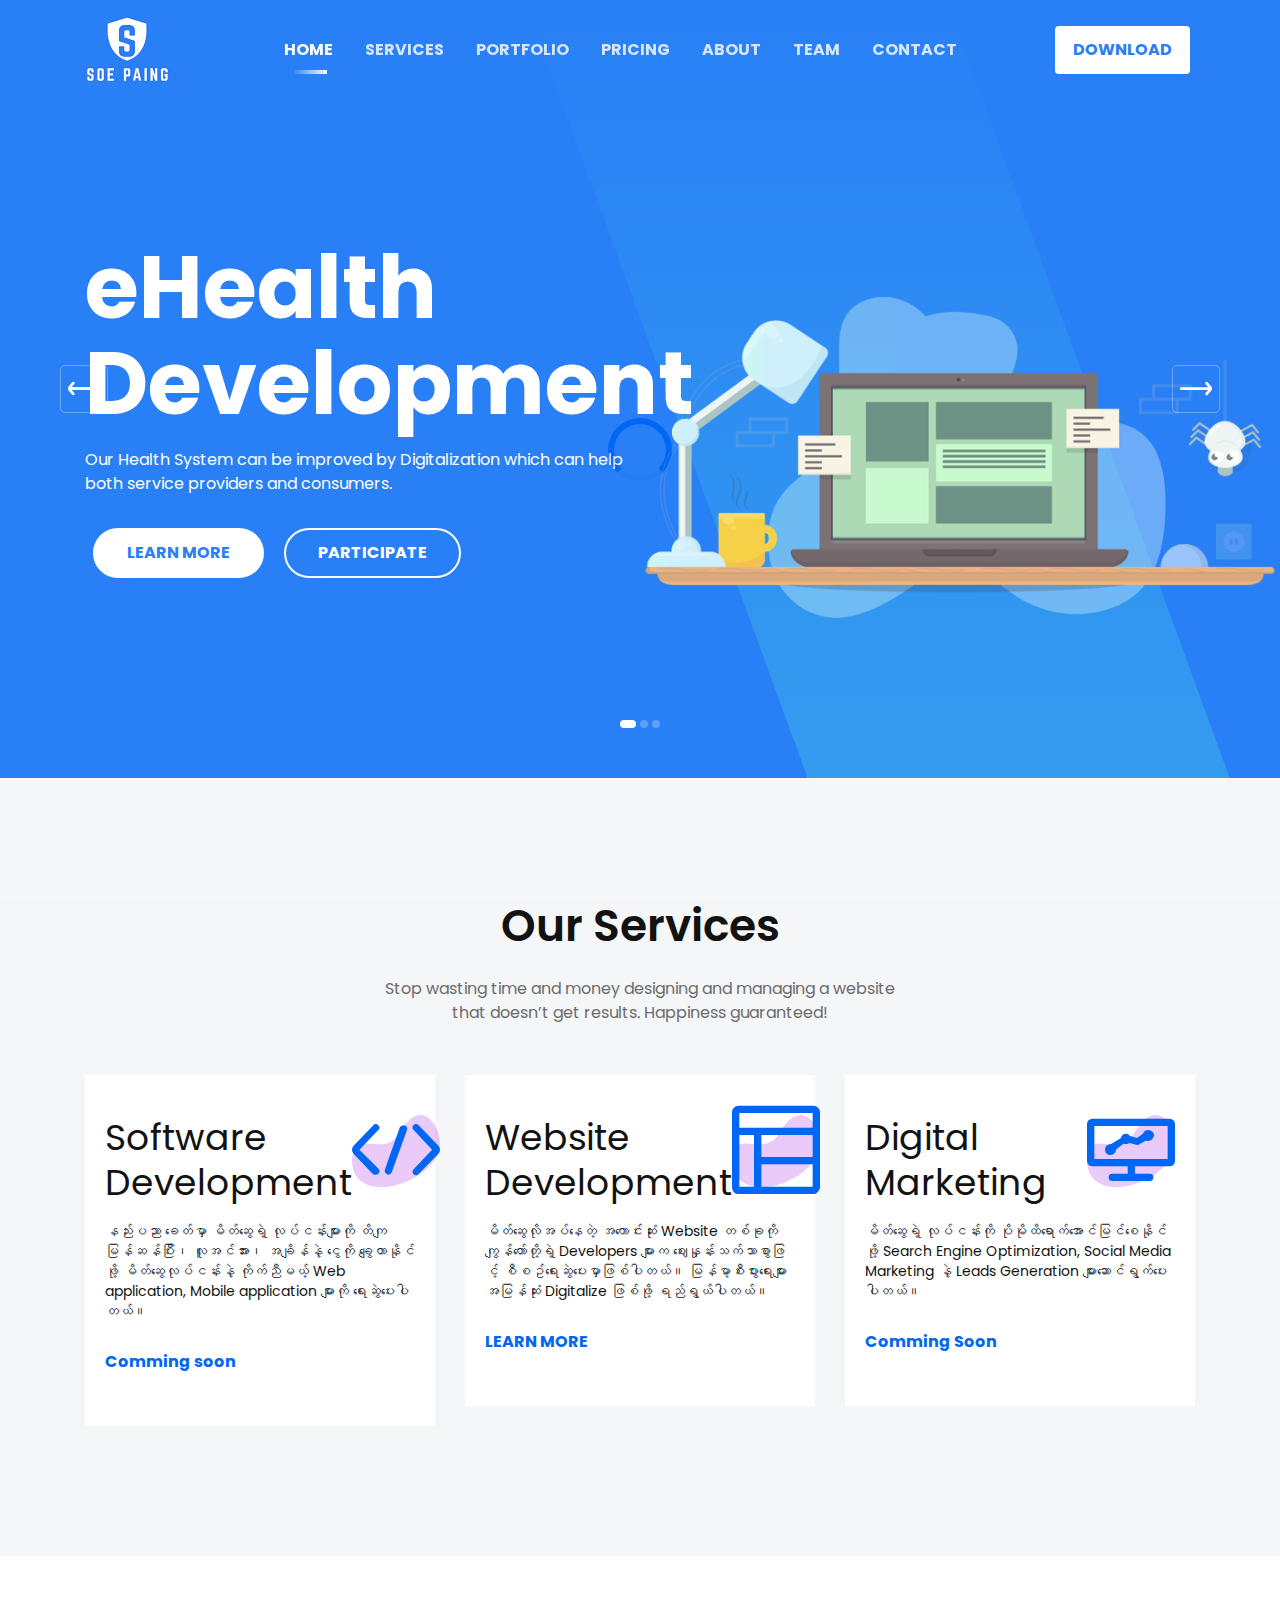
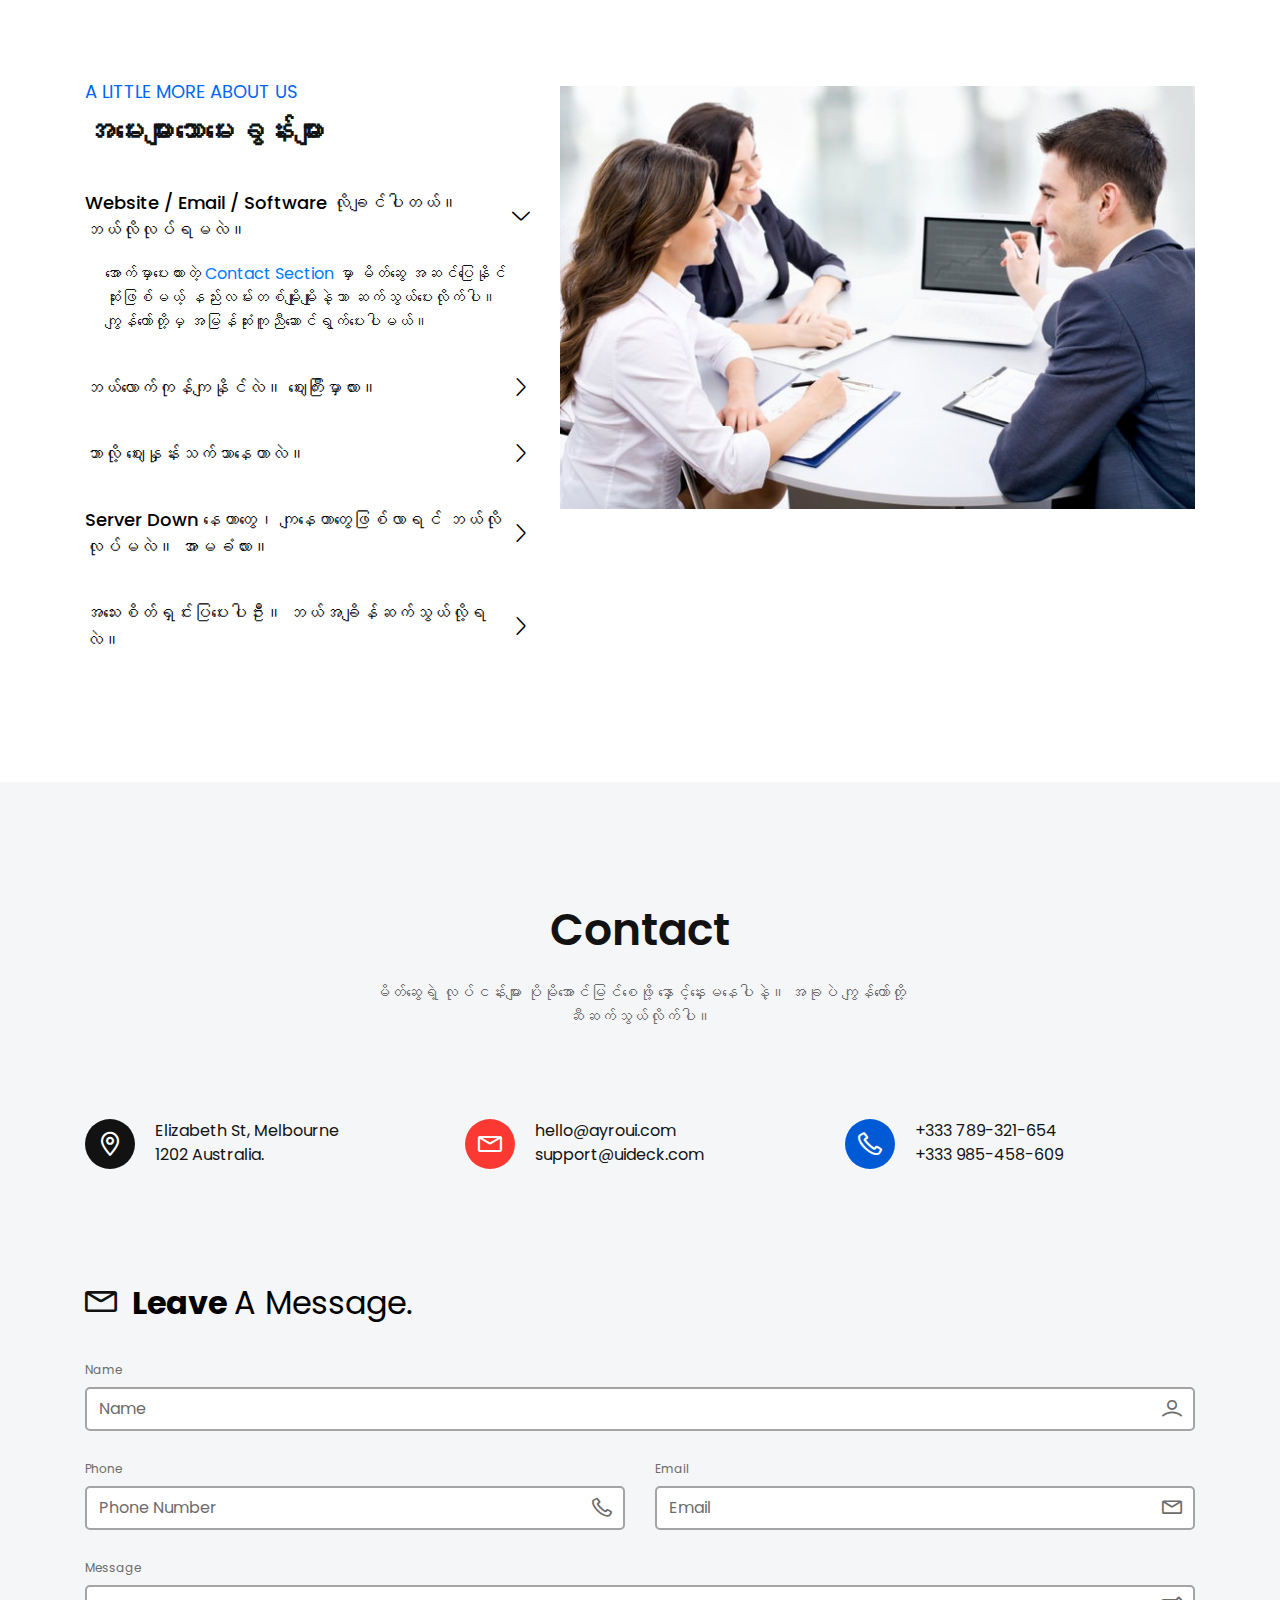
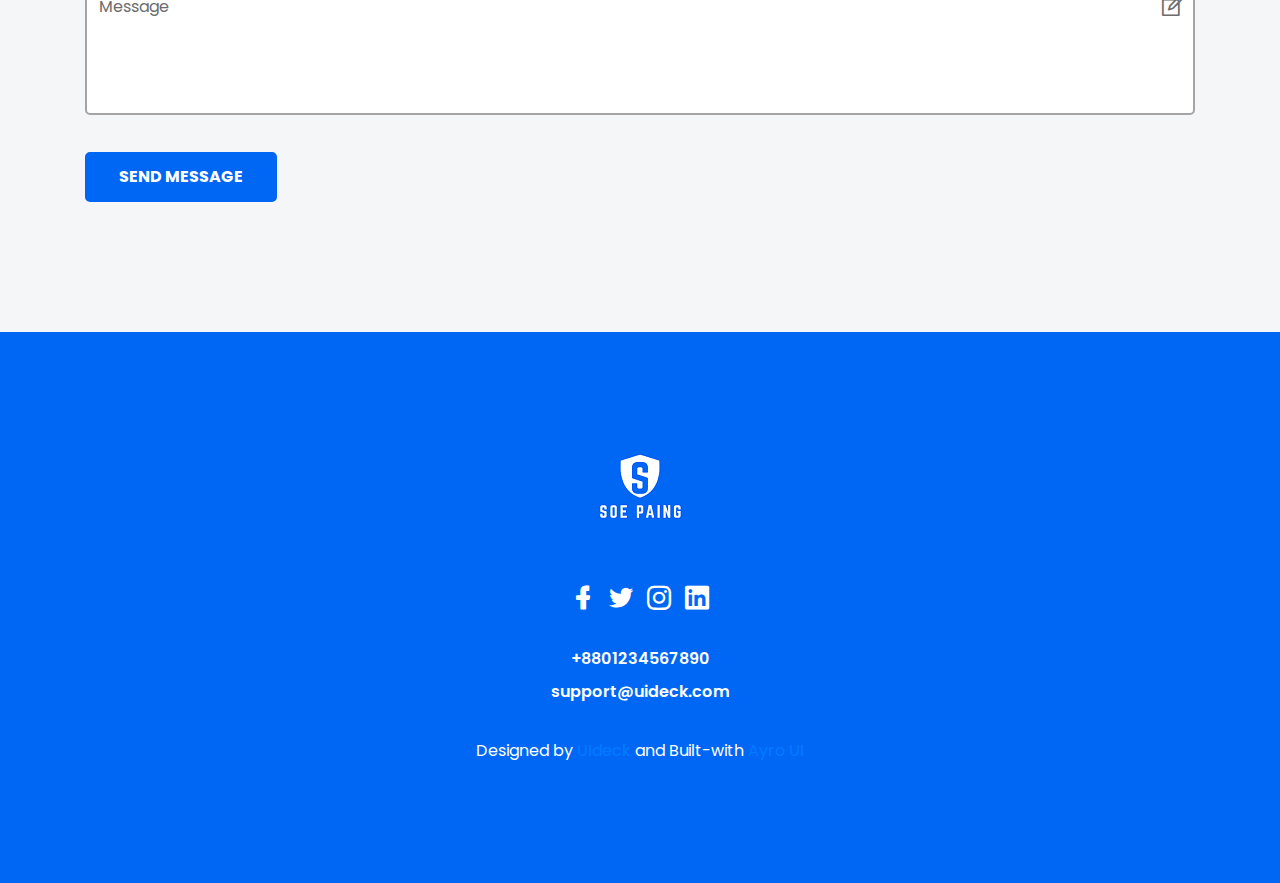
==== index.html @ ee6899ea "Team Removed" ====
<!doctype html>
<html class="no-js" lang="en">

<head>
    <meta charset="utf-8">

    <!--====== Title ======-->
    <title>Soe Paing | Service for Public</title>

    <meta name="description" content="">
    <meta name="viewport" content="width=device-width, initial-scale=1">

    <!--====== Favicon Icon ======-->
    <link rel="apple-touch-icon" sizes="180x180" href="assets/images/apple-touch-icon.png">
    <link rel="icon" type="image/png" sizes="32x32" href="assets/images/favicon-32x32.png">
    <link rel="icon" type="image/png" sizes="16x16" href="assets/images/favicon-16x16.png">
    <link rel="manifest" href="assets/images/site.webmanifest">

    <!--====== Magnific Popup CSS ======-->
    <link rel="stylesheet" href="assets/css/magnific-popup.css">

    <!--====== Slick CSS ======-->
    <link rel="stylesheet" href="assets/css/slick.css">

    <!--====== Line Icons CSS ======-->
    <link rel="stylesheet" href="assets/css/LineIcons.css">

    <!--====== Bootstrap CSS ======-->
    <link rel="stylesheet" href="assets/css/bootstrap.min.css">

    <!--====== Default CSS ======-->
    <link rel="stylesheet" href="assets/css/default.css">

    <!--====== Style CSS ======-->
    <link rel="stylesheet" href="assets/css/style.css">

</head>

<body>
  <!-- Load Facebook SDK for JavaScript -->
    <div id="fb-root"></div>
    <script async defer>
      window.fbAsyncInit = function() {
        FB.init({
          xfbml            : true,
          version          : 'v8.0'
        });
      };

      (function(d, s, id) {
      var js, fjs = d.getElementsByTagName(s)[0];
      if (d.getElementById(id)) return;
      js = d.createElement(s); js.id = id;
      js.src = 'https://connect.facebook.net/my_MM/sdk/xfbml.customerchat.js';
      fjs.parentNode.insertBefore(js, fjs);
    }(document, 'script', 'facebook-jssdk'));</script>

    <!-- Your Chat Plugin code -->
    <div class="fb-customerchat"
      attribution=setup_tool
      page_id="113111647068073"
theme_color="#0067F4">
    </div>
    <!--[if IE]>
    <p class="browserupgrade">You are using an <strong>outdated</strong> browser. Please <a href="https://browsehappy.com/">upgrade your browser</a> to improve your experience and security.</p>
  <![endif]-->

    <!--====== PRELOADER PART START ======-->

    <div class="preloader">
        <div class="loader">
            <div class="ytp-spinner">
                <div class="ytp-spinner-container">
                    <div class="ytp-spinner-rotator">
                        <div class="ytp-spinner-left">
                            <div class="ytp-spinner-circle"></div>
                        </div>
                        <div class="ytp-spinner-right">
                            <div class="ytp-spinner-circle"></div>
                        </div>
                    </div>
                </div>
            </div>
        </div>
    </div>

    <!--====== PRELOADER PART ENDS ======-->

    <!--====== NAVBAR TWO PART START ======-->

    <section class="navbar-area">
        <div class="container">
            <div class="row">
                <div class="col-lg-12">
                    <nav class="navbar navbar-expand-lg">

                        <a class="navbar-brand" href="#">
                            <img src="assets/images/logo.png" alt="Logo">
                        </a>

                        <button class="navbar-toggler" type="button" data-toggle="collapse" data-target="#navbarTwo" aria-controls="navbarTwo" aria-expanded="false" aria-label="Toggle navigation">
                            <span class="toggler-icon"></span>
                            <span class="toggler-icon"></span>
                            <span class="toggler-icon"></span>
                        </button>

                        <div class="collapse navbar-collapse sub-menu-bar" id="navbarTwo">
                            <ul class="navbar-nav m-auto">
                                <li class="nav-item active"><a class="page-scroll" href="#home">home</a></li>
                                <li class="nav-item"><a class="page-scroll" href="#services">Services</a></li>
                                <li class="nav-item"><a class="page-scroll" href="#portfolio">Portfolio</a></li>
                                <li class="nav-item"><a class="page-scroll" href="#pricing">Pricing</a></li>
                                <li class="nav-item"><a class="page-scroll" href="#about">About</a></li>
                                <li class="nav-item"><a class="page-scroll" href="#team">Team</a></li>
                                <li class="nav-item"><a class="page-scroll" href="#contact">Contact</a></li>
                            </ul>
                        </div>

                        <div class="navbar-btn d-none d-sm-inline-block">
                            <ul>
                                <li><a class="solid" href="#">Download</a></li>
                            </ul>
                        </div>
                    </nav> <!-- navbar -->
                </div>
            </div> <!-- row -->
        </div> <!-- container -->
    </section>

    <!--====== NAVBAR TWO PART ENDS ======-->

    <!--====== SLIDER PART START ======-->

    <section id="home" class="slider_area">
        <div id="carouselThree" class="carousel slide" data-ride="carousel">
            <ol class="carousel-indicators">
                <li data-target="#carouselThree" data-slide-to="0" class="active"></li>
                <li data-target="#carouselThree" data-slide-to="1"></li>
                <li data-target="#carouselThree" data-slide-to="2"></li>
            </ol>

            <div class="carousel-inner">
                <div class="carousel-item active">
                    <div class="container">
                        <div class="row">
                            <div class="col-lg-6">
                                <div class="slider-content">
                                    <h1 class="title">eHealth Development</h1>
                                    <p class="text">Our Health System can be improved by Digitalization which can help both service providers and consumers.</p>
                                    <ul class="slider-btn rounded-buttons">
                                        <li><a class="main-btn rounded-one" href="#">Learn More</a></li>
                                        <li><a class="main-btn rounded-two" href="#">Participate</a></li>
                                    </ul>
                                </div>
                            </div>
                        </div> <!-- row -->
                    </div> <!-- container -->
                    <div class="slider-image-box d-none d-lg-flex align-items-end">
                        <div class="slider-image">
                            <img src="assets/images/slider/1.png" alt="Hero">
                        </div> <!-- slider-imgae -->
                    </div> <!-- slider-imgae box -->
                </div> <!-- carousel-item -->

                <div class="carousel-item">
                    <div class="container">
                        <div class="row">
                            <div class="col-lg-6">
                                <div class="slider-content">
                                    <h1 class="title">Business Digitalization</h1>
                                    <p class="text">Myanmar Business needs Digital Reforms to speed up development.</p>
                                    <ul class="slider-btn rounded-buttons">
                                        <li><a class="main-btn rounded-one" href="#">Learn More</a></li>
                                        <li><a class="main-btn rounded-two" href="#">Participate</a></li>
                                    </ul>
                                </div> <!-- slider-content -->
                            </div>
                        </div> <!-- row -->
                    </div> <!-- container -->
                    <div class="slider-image-box d-none d-lg-flex align-items-end">
                        <div class="slider-image">
                            <img src="assets/images/slider/2.png" alt="Hero">
                        </div> <!-- slider-imgae -->
                    </div> <!-- slider-imgae box -->
                </div> <!-- carousel-item -->

                <div class="carousel-item">
                    <div class="container">
                        <div class="row">
                            <div class="col-lg-6">
                                <div class="slider-content">
                                    <h1 class="title">Educational contents</h1>
                                    <p class="text">Myanmar needs more easily accessable Educational contents on all sectors, especially on Health, Agriculture and Business sectors.</p>
                                    <ul class="slider-btn rounded-buttons">
                                        <li><a class="main-btn rounded-one" href="#">Learn More</a></li>
                                        <li><a class="main-btn rounded-two" href="#">Participate</a></li>
                                    </ul>
                                </div> <!-- slider-content -->
                            </div>
                        </div> <!-- row -->
                    </div> <!-- container -->
                    <div class="slider-image-box d-none d-lg-flex align-items-end">
                        <div class="slider-image">
                            <img src="assets/images/slider/3.png" alt="Hero">
                        </div> <!-- slider-imgae -->
                    </div> <!-- slider-imgae box -->
                </div> <!-- carousel-item -->
            </div>

            <a class="carousel-control-prev" href="#carouselThree" role="button" data-slide="prev">
                <i class="lni lni-arrow-left"></i>
            </a>
            <a class="carousel-control-next" href="#carouselThree" role="button" data-slide="next">
                <i class="lni lni-arrow-right"></i>
            </a>
        </div>
    </section>

    <!--====== SLIDER PART ENDS ======-->

    <!--====== FEATRES TWO PART START ======-->

    <section id="services" class="features-area">
        <div class="container">
            <div class="row justify-content-center">
                <div class="col-lg-6 col-md-10">
                    <div class="section-title text-center pb-10">
                        <h3 class="title">Our Services</h3>
                        <p class="text">Stop wasting time and money designing and managing a website that doesn’t get results. Happiness guaranteed!</p>
                    </div> <!-- row -->
                </div>
            </div> <!-- row -->
            <div class="row justify-content-center">
                <div class="col-lg-4 col-md-7 col-sm-9">
                    <div class="single-features mt-40">
                        <div class="features-title-icon d-flex justify-content-between">
                            <h4 class="features-title"><a href="#">Software Development</a></h4>
                            <div class="features-icon">
                                <i class="lni lni-code"></i>
                                <img class="shape" src="assets/images/f-shape-1.svg" alt="Shape">
                            </div>
                        </div>
                        <div class="features-content">
                            <p class="text">နည်းပညာ ခေတ်မှာ မိတ်ဆွေရဲ့ လုပ်ငန်းများကို တိကျမြန်ဆန်ပြီး၊ လူအင်အား၊ အချိန်နဲ့ ငွေကို ချွေတာနိုင်ဖို့ မိတ်ဆွေလုပ်ငန်းနဲ့ ကိုက်ညီမယ့် Web application, Mobile application များကို ရေးဆွဲပေးပါတယ်။</p>
                            <a class="features-btn" href="#">Comming soon</a>
                        </div>
                    </div> <!-- single features -->
                </div>
                <div class="col-lg-4 col-md-7 col-sm-9">
                    <div class="single-features mt-40">
                        <div class="features-title-icon d-flex justify-content-between">
                            <h4 class="features-title"><a href="#">Website Development</a></h4>
                            <div class="features-icon">
                                <i class="lni lni-layout"></i>
                                <img class="shape" src="assets/images/f-shape-1.svg" alt="Shape">
                            </div>
                        </div>
                        <div class="features-content">
                            <p class="text">မိတ်ဆွေလိုအပ်နေတဲ့ အကောင်းဆုံး Website တစ်ခုကို ကျွန်တော်တို့ရဲ့ Developers များက ဈေးနှုန်းသက်သာစွာဖြင့် စီစဥ်ရေးဆွဲပေးမှာဖြစ်ပါတယ်။ မြန်မာ့စီးပွားရေးများ အမြန်ဆုံး Digitalize ဖြစ်ဖို့ ရည်ရွယ်ပါတယ်။</p>
                            <a class="features-btn" href="web-dev.html">LEARN MORE</a>
                        </div>
                    </div> <!-- single features -->
                </div>
                <div class="col-lg-4 col-md-7 col-sm-9">
                    <div class="single-features mt-40">
                        <div class="features-title-icon d-flex justify-content-between">
                            <h4 class="features-title"><a href="#">Digital Marketing</a></h4>
                            <div class="features-icon">
                                <i class="lni lni-graph"></i>
                                <img class="shape" src="assets/images/f-shape-1.svg" alt="Shape">
                            </div>
                        </div>
                        <div class="features-content">
                            <p class="text">မိတ်ဆွေရဲ့ လုပ်ငန်းကို ပိုမိုထိရောက်အောင်မြင်စေနိုင်ဖို့ Search Engine Optimization, Social Media Marketing နဲ့ Leads Generation များဆောင်ရွက်ပေးပါတယ်။</p>
                            <a class="features-btn" href="#">Comming Soon</a>
                        </div>
                    </div> <!-- single features -->
                </div>
            </div> <!-- row -->
        </div> <!-- container -->
    </section>

    <!--====== FEATRES TWO PART ENDS ======-->

    <!--====== PORTFOLIO PART START ======-->



    <!--====== PORTFOLIO PART ENDS ======-->

    <!--====== PRINICNG START ======-->



    <!--====== PRINICNG ENDS ======-->

    <!--====== ABOUT PART START ======-->

    <section id="about" class="about-area">
        <div class="container">
            <div class="row">
                <div class="col-lg-5">
                    <div class="faq-content mt-45">
                        <div class="about-title">
                            <h6 class="sub-title">A Little More About Us</h6>
                            <h4 class="title">အမေးများသောမေးခွန်းများ</h4>
                        </div> <!-- faq title -->
                        <div class="about-accordion">
                            <div class="accordion" id="accordionExample">
                                <div class="card">
                                    <div class="card-header" id="headingOne">
                                        <a href="#" data-toggle="collapse" data-target="#collapseOne" aria-expanded="true" aria-controls="collapseOne">Website / Email / Software လိုချင်ပါတယ်။ ဘယ်လိုလုပ်ရမလဲ။</a>
                                    </div>

                                    <div id="collapseOne" class="collapse show" aria-labelledby="headingOne" data-parent="#accordionExample">
                                        <div class="card-body">
                                            <p class="text">အောက်မှာပေးထားတဲ့ <a href="#contact">Contact Section</a> မှာ မိတ်ဆွေ အဆင်ပြေနိုင်ဆုံးဖြစ်မယ့် နည်းလမ်းတစ်မျိုးမျိုးနဲ့သာ ဆက်သွယ်ပေးလိုက်ပါ။ ကျွန်တော်တို့မှ အမြန်ဆုံးကူညီဆောင်ရွက်ပေးပါမယ်။</p>
                                        </div>
                                    </div>
                                </div> <!-- card -->
                                <div class="card">
                                    <div class="card-header" id="headingTwo">
                                        <a href="#" class="collapsed" data-toggle="collapse" data-target="#collapseTwo" aria-expanded="false" aria-controls="collapseTwo">ဘယ်လောက်ကုန်ကျနိုင်လဲ။ ဈေးကြီးမှာလား။</a>
                                    </div>
                                    <div id="collapseTwo" class="collapse" aria-labelledby="headingTwo" data-parent="#accordionExample">
                                        <div class="card-body">
                                            <p class="text">မိတ်ဆွေရဲ့ လိုအပ်ချက်အပေါ်မူတည်ပါတယ်။ မိတ်ဆွေက သာမာန် Website, Email လောက်ပဲ လိုအပ်တာဆိုရင် ဈေးနှုန်းအတွက်ပူမနေပါနဲ့။ မိတ်ဆွေတတ်နိုင်တဲ့ဈေးနှုန်းဖြစ်စေရပါမယ်။ အမြန်ဆုံးသာဆက်သွယ်လိုက်ပါ။ <strong>လုံးဝဈေးမကြီးပါဘူး။</strong></p>
                                        </div>
                                    </div>
                                </div> <!-- card -->
                                <div class="card">
                                    <div class="card-header" id="headingThree">
                                        <a href="#" class="collapsed" data-toggle="collapse" data-target="#collapseThree" aria-expanded="false" aria-controls="collapseThree">ဘာလို့ ဈေးနှုန်းသက်သာနေတာလဲ။</a>
                                    </div>
                                    <div id="collapseThree" class="collapse" aria-labelledby="headingThree" data-parent="#accordionExample">
                                        <div class="card-body">
                                            <p class="text">ကျွန်တော် ဒီလုပ်ငန်းအတွက် ငွေရေးကြေးရေးရင်းနှီးမြှုပ်နှံမှု နည်းပါးစွာဖြင့် စတင်ထားပါတယ်။ ကျွန်တော်လေ့လာတတ်ကျွမ်းထားတဲ့ နည်းပညာနဲ့ မြန်မာ့စီးပွားရေးတွေ ရပ်တန့်မနေဘဲ ဆက်လက်လည်ပတ်စေရန် ရည်ရွယ်ပါတယ်။</p>
                                        </div>
                                    </div>
                                </div> <!-- card -->
                                <div class="card">
                                    <div class="card-header" id="headingFore">
                                        <a href="#" class="collapsed" data-toggle="collapse" data-target="#collapseFore" aria-expanded="false" aria-controls="collapseFore">Server Down နေတာတွေ၊ ကျနေတာတွေဖြစ်လာရင် ဘယ်လိုလုပ်မလဲ။ အာမခံလား။</a>
                                    </div>
                                    <div id="collapseFore" class="collapse" aria-labelledby="headingFore" data-parent="#accordionExample">
                                        <div class="card-body">
                                            <p class="text">99% Uptime Guarantee ပေးပါတယ်။ 100% လို့ပြောမကောင်းလို့ပါ။ Server Down ခြင်း၊ နှေးခြင်း များမဖြစ်အောင် အမြဲစောင့်ကြည့် စစ်ဆေးပေးပါတယ်။</p>
                                        </div>
                                    </div>
                                </div> <!-- card -->
                                <div class="card">
                                    <div class="card-header" id="headingFive">
                                        <a href="#" class="collapsed" data-toggle="collapse" data-target="#collapseFive" aria-expanded="false" aria-controls="collapseFive">အသေးစိတ်ရှင်းပြပေးပါဦး။ ဘယ်အချိန်ဆက်သွယ်လို့ရလဲ။</a>
                                    </div>
                                    <div id="collapseFive" class="collapse" aria-labelledby="headingFive" data-parent="#accordionExample">
                                        <div class="card-body">
                                            <p class="text">ဖုန်းနံပါတ်နဲ့ နေရပ်လိပ်စာတို့ကို ရုံးချိန်အတွင်း ဆက်သွယ်နိုင်ပါတယ်။ ကျန်တဲ့ ဆက်သွယ်နိုင်တဲ့ နည်းလမ်းတွေဖြစ်တဲ့ Email, Website Contact Form နဲ့ Facebook Messenger တို့မှတဆင့် အချိန်မရွေးဆက်သွယ်လို့ရပါတယ်။ ကျွန်တော်တို့မှ အမြန်ဆုံးပြန်လည်ဆက်သွယ်ပေးသွားမှာ ဖြစ်ပါတယ်။</p>
                                        </div>
                                    </div>
                                </div> <!-- card -->
                            </div>
                        </div> <!-- faq accordion -->
                    </div> <!-- faq content -->
                </div>
                <div class="col-lg-7">
                    <div class="about-image mt-50">
                        <img src="assets/images/about.jpg" alt="about">
                    </div> <!-- faq image -->
                </div>
            </div> <!-- row -->
        </div> <!-- container -->
    </section>

    <!--====== ABOUT PART ENDS ======-->

    <!--====== TESTIMONIAL PART START ======-->


    <!--====== TESTIMONIAL PART ENDS ======-->

    <!--====== TEAM START ======-->

  
    <!--====== TEAM  ENDS ======-->

    <!--====== CONTACT PART START ======-->

    <section id="contact" class="contact-area">
        <div class="container">
            <div class="row justify-content-center">
                <div class="col-lg-6 col-md-10">
                    <div class="section-title text-center pb-30">
                        <h3 class="title">Contact</h3>
                        <p class="text">မိတ်ဆွေရဲ့ လုပ်ငန်းများ ပိုမိုအောင်မြင်စေဖို့ နှောင့်နှေးမနေပါနဲ့။ အခုပဲ ကျွန်တော်တို့ဆီဆက်သွယ်လိုက်ပါ။</p>
                    </div> <!-- section title -->
                </div>
            </div> <!-- row -->
            <div class="contact-info pt-30">
                <div class="row">
                    <div class="col-lg-4 col-md-6">
                        <div class="single-contact-info contact-color-1 mt-30 d-flex ">
                            <div class="contact-info-icon">
                                <i class="lni lni-map-marker"></i>
                            </div>
                            <div class="contact-info-content media-body">
                                <p class="text"> Elizabeth St, Melbourne<br>1202 Australia.</p>
                            </div>
                        </div> <!-- single contact info -->
                    </div>
                    <div class="col-lg-4 col-md-6">
                        <div class="single-contact-info contact-color-2 mt-30 d-flex ">
                            <div class="contact-info-icon">
                                <i class="lni lni-envelope"></i>
                            </div>
                            <div class="contact-info-content media-body">
                                <p class="text">hello@ayroui.com</p>
                                <p class="text">support@uideck.com</p>
                            </div>
                        </div> <!-- single contact info -->
                    </div>
                    <div class="col-lg-4 col-md-6">
                        <div class="single-contact-info contact-color-3 mt-30 d-flex ">
                            <div class="contact-info-icon">
                                <i class="lni lni-phone"></i>
                            </div>
                            <div class="contact-info-content media-body">
                                <p class="text">+333 789-321-654</p>
                                <p class="text">+333 985-458-609</p>
                            </div>
                        </div> <!-- single contact info -->
                    </div>
                </div> <!-- row -->
            </div> <!-- contact info -->
            <div class="row">
                <div class="col-lg-12">
                    <div class="contact-wrapper form-style-two pt-115">
                        <h4 class="contact-title pb-10"><i class="lni lni-envelope"></i> Leave <span>A Message.</span></h4>

                        <form id="contact-form" class="gform" method="post" action="https://script.google.com/macros/s/AKfycbwsNo0k6tTPgHn6nwrxKrJvicMrZjaPw-DuYo_q/exec">
                            <div class="row">
                                <div class="col-md-12">
                                    <div class="form-input mt-25">
                                        <label>Name</label>
                                        <div class="input-items default">
                                            <input name="name" type="text" placeholder="Name">
                                            <i class="lni lni-user"></i>
                                        </div>
                                    </div> <!-- form input -->
                                </div>
                                <div class="col-md-6">
                                    <div class="form-input mt-25">
                                        <label>Phone</label>
                                        <div class="input-items default">
                                            <input type="text" name="phone" placeholder="Phone Number">
                                            <i class="lni lni-phone"></i>
                                        </div>
                                    </div> <!-- form input -->
                                </div>
                                <div class="col-md-6">
                                    <div class="form-input mt-25">
                                        <label>Email</label>
                                        <div class="input-items default">
                                            <input type="email" name="email" placeholder="Email">
                                            <i class="lni lni-envelope"></i>
                                        </div>
                                    </div> <!-- form input -->
                                </div>
                                <div class="col-md-12">
                                    <div class="form-input mt-25">
                                        <label>Message</label>
                                        <div class="input-items default">
                                            <textarea name="message" placeholder="Message"></textarea>
                                            <i class="lni lni-pencil-alt"></i>
                                        </div>
                                    </div> <!-- form input -->
                                </div>
                                <div style="display:none" class="col-md-12 text-center thankyou_message">
                                   <!-- You can customize the thankyou message by editing the code below -->
                                   <h2>Thanks for contacting us!<br>We will get back to you soon!</h2>
                                </div>
                                <div class="col-md-12">
                                    <div class="form-input light-rounded-buttons mt-30">
                                        <button class="main-btn light-rounded-two" type="submit">Send Message</button>
                                    </div> <!-- form input -->
                                </div>
                            </div> <!-- row -->
                        </form>
                    </div> <!-- contact wrapper form -->
                </div>
            </div> <!-- row -->
        </div> <!-- container -->
    </section>

    <!--====== CONTACT PART ENDS ======-->

    <!--====== FOOTER PART START ======-->

    <section class="footer-area footer-dark">
        <div class="container">
            <div class="row justify-content-center">
                <div class="col-lg-6">
                    <div class="footer-logo text-center">
                        <a class="mt-30" href="index.html"><img src="assets/images/logo.png" alt="Logo"></a>
                    </div> <!-- footer logo -->
                    <ul class="social text-center mt-60">
                        <li><a href="https://facebook.com/uideckHQ"><i class="lni lni-facebook-filled"></i></a></li>
                        <li><a href="https://twitter.com/uideckHQ"><i class="lni lni-twitter-original"></i></a></li>
                        <li><a href="https://instagram.com/uideckHQ"><i class="lni lni-instagram-original"></i></a></li>
                        <li><a href="#"><i class="lni lni-linkedin-original"></i></a></li>
                    </ul> <!-- social -->
                    <div class="footer-support text-center">
                        <span class="number">+8801234567890</span>
                        <span class="mail">support@uideck.com</span>
                    </div>
                    <div class="copyright text-center mt-35">
                        <p class="text">Designed by <a href="https://uideck.com" rel="nofollow">UIdeck</a> and Built-with <a rel="nofollow" href="https://ayroui.com">Ayro UI</a> </p>
                    </div> <!--  copyright -->
                </div>
            </div> <!-- row -->
        </div> <!-- container -->
    </section>

    <!--====== FOOTER PART ENDS ======-->

    <!--====== BACK TOP TOP PART START ======-->

    <a href="#" class="back-to-top"><i class="lni lni-chevron-up"></i></a>

    <!--====== BACK TOP TOP PART ENDS ======-->

    <!--====== PART START ======-->

<!--
    <section class="">
        <div class="container">
            <div class="row">
                <div class="col-lg-">

                </div>
            </div>
        </div>
    </section>
-->

    <!--====== PART ENDS ======-->




    <!--====== Jquery js ======-->
    <script src="assets/js/vendor/jquery-1.12.4.min.js"></script>
    <script src="assets/js/vendor/modernizr-3.7.1.min.js"></script>

    <!--====== Bootstrap js ======-->
    <script src="assets/js/popper.min.js"></script>
    <script src="assets/js/bootstrap.min.js"></script>

    <!--====== Slick js ======-->
    <script src="assets/js/slick.min.js"></script>

    <!--====== Magnific Popup js ======-->
    <script src="assets/js/jquery.magnific-popup.min.js"></script>

    <!--====== Ajax Contact js
    <script src="assets/js/ajax-contact.js"></script>
    ======-->

    <!--====== Isotope js ======-->
    <script src="assets/js/imagesloaded.pkgd.min.js"></script>
    <script src="assets/js/isotope.pkgd.min.js"></script>

    <!--====== Scrolling Nav js ======-->
    <script src="assets/js/jquery.easing.min.js"></script>
    <script src="assets/js/scrolling-nav.js"></script>

    <!--====== Main js ======-->
    <script src="assets/js/main.js"></script>

    <script data-cfasync="false" type="text/javascript" src="assets/js/form-submission-handler.js"></script>

</body>

</html>
---- assets/css/default.css ----
/* Deafult Margin & Padding */
/*-- Margin Top --*/
.mt-5 {
	margin-top: 5px;
}
.mt-10 {
	margin-top: 10px;
}
.mt-15 {
	margin-top: 15px;
}
.mt-20 {
	margin-top: 20px;
}
.mt-25 {
	margin-top: 25px;
}
.mt-30 {
	margin-top: 30px;
}
.mt-35 {
	margin-top: 35px;
}
.mt-40 {
	margin-top: 40px;
}
.mt-45 {
	margin-top: 45px;
}
.mt-50 {
	margin-top: 50px;
}
.mt-55 {
	margin-top: 55px;
}
.mt-60 {
	margin-top: 60px;
}
.mt-65 {
	margin-top: 65px;
}
.mt-70 {
	margin-top: 70px;
}
.mt-75 {
	margin-top: 75px;
}
.mt-80 {
	margin-top: 80px;
}
.mt-85 {
	margin-top: 85px;
}
.mt-90 {
	margin-top: 90px;
}
.mt-95 {
	margin-top: 95px;
}
.mt-100 {
	margin-top: 100px;
}
.mt-105 {
	margin-top: 105px;
}
.mt-110 {
	margin-top: 110px;
}
.mt-115 {
	margin-top: 115px;
}
.mt-120 {
	margin-top: 120px;
}
.mt-125 {
	margin-top: 125px;
}
.mt-130 {
	margin-top: 130px;
}
.mt-135 {
	margin-top: 135px;
}
.mt-140 {
	margin-top: 140px;
}
.mt-145 {
	margin-top: 145px;
}
.mt-150 {
	margin-top: 150px;
}
.mt-155 {
	margin-top: 155px;
}
.mt-160 {
	margin-top: 160px;
}
.mt-165 {
	margin-top: 165px;
}
.mt-170 {
	margin-top: 170px;
}
.mt-175 {
	margin-top: 175px;
}
.mt-180 {
	margin-top: 180px;
}
.mt-185 {
	margin-top: 185px;
}
.mt-190 {
	margin-top: 190px;
}
.mt-195 {
	margin-top: 195px;
}
.mt-200 {
	margin-top: 200px;
}
/*-- Margin Bottom --*/

.mb-5 {
	margin-bottom: 5px;
}
.mb-10 {
	margin-bottom: 10px;
}
.mb-15 {
	margin-bottom: 15px;
}
.mb-20 {
	margin-bottom: 20px;
}
.mb-25 {
	margin-bottom: 25px;
}
.mb-30 {
	margin-bottom: 30px;
}
.mb-35 {
	margin-bottom: 35px;
}
.mb-40 {
	margin-bottom: 40px;
}
.mb-45 {
	margin-bottom: 45px;
}
.mb-50 {
	margin-bottom: 50px;
}
.mb-55 {
	margin-bottom: 55px;
}
.mb-60 {
	margin-bottom: 60px;
}
.mb-65 {
	margin-bottom: 65px;
}
.mb-70 {
	margin-bottom: 70px;
}
.mb-75 {
	margin-bottom: 75px;
}
.mb-80 {
	margin-bottom: 80px;
}
.mb-85 {
	margin-bottom: 85px;
}
.mb-90 {
	margin-bottom: 90px;
}
.mb-95 {
	margin-bottom: 95px;
}
.mb-100 {
	margin-bottom: 100px;
}
.mb-105 {
	margin-bottom: 105px;
}
.mb-110 {
	margin-bottom: 110px;
}
.mb-115 {
	margin-bottom: 115px;
}
.mb-120 {
	margin-bottom: 120px;
}
.mb-125 {
	margin-bottom: 125px;
}
.mb-130 {
	margin-bottom: 130px;
}
.mb-135 {
	margin-bottom: 135px;
}
.mb-140 {
	margin-bottom: 140px;
}
.mb-145 {
	margin-bottom: 145px;
}
.mb-150 {
	margin-bottom: 150px;
}
.mb-155 {
	margin-bottom: 155px;
}
.mb-160 {
	margin-bottom: 160px;
}
.mb-165 {
	margin-bottom: 165px;
}
.mb-170 {
	margin-bottom: 170px;
}
.mb-175 {
	margin-bottom: 175px;
}
.mb-180 {
	margin-bottom: 180px;
}
.mb-185 {
	margin-bottom: 185px;
}
.mb-190 {
	margin-bottom: 190px;
}
.mb-195 {
	margin-bottom: 195px;
}
.mb-200 {
	margin-bottom: 200px;
}
/*-- margin left --*/
.ml-5 {
	margin-left: 5px;
}
.ml-10 {
	margin-left: 10px;
}
.ml-15 {
	margin-left: 15px;
}
.ml-20 {
	margin-left: 20px;
}
.ml-25 {
	margin-left: 25px;
}
.ml-30 {
	margin-left: 30px;
}
.ml-35 {
	margin-left: 35px;
}
.ml-40 {
	margin-left: 40px;
}
.ml-45 {
	margin-left: 45px;
}
.ml-50 {
	margin-left: 50px;
}
.ml-55 {
	margin-left: 55px;
}
.ml-60 {
	margin-left: 60px;
}
.ml-65 {
	margin-left: 65px;
}
.ml-70 {
	margin-left: 70px;
}
.ml-75 {
	margin-left: 75px;
}
.ml-80 {
	margin-left: 80px;
}
.ml-85 {
	margin-left: 85px;
}
.ml-90 {
	margin-left: 90px;
}
.ml-95 {
	margin-left: 95px;
}
.ml-100 {
	margin-left: 100px;
}
.ml-105 {
	margin-left: 105px;
}
.ml-110 {
	margin-left: 110px;
}
.ml-115 {
	margin-left: 115px;
}
.ml-120 {
	margin-left: 120px;
}
.ml-125 {
	margin-left: 125px;
}
.ml-130 {
	margin-left: 130px;
}
.ml-135 {
	margin-left: 135px;
}
.ml-140 {
	margin-left: 140px;
}
.ml-145 {
	margin-left: 145px;
}
.ml-150 {
	margin-left: 150px;
}
.ml-155 {
	margin-left: 155px;
}
.ml-160 {
	margin-left: 160px;
}
.ml-165 {
	margin-left: 165px;
}
.ml-170 {
	margin-left: 170px;
}
.ml-175 {
	margin-left: 175px;
}
.ml-180 {
	margin-left: 180px;
}
.ml-185 {
	margin-left: 185px;
}
.ml-190 {
	margin-left: 190px;
}
.ml-195 {
	margin-left: 195px;
}
.ml-200 {
	margin-left: 200px;
}
/*-- margin right --*/
.mr-5 {
	margin-right: 5px;
}
.mr-10 {
	margin-right: 10px;
}
.mr-15 {
	margin-right: 15px;
}
.mr-20 {
	margin-right: 20px;
}
.mr-25 {
	margin-right: 25px;
}
.mr-30 {
	margin-right: 30px;
}
.mr-35 {
	margin-right: 35px;
}
.mr-40 {
	margin-right: 40px;
}
.mr-45 {
	margin-right: 45px;
}
.mr-50 {
	margin-right: 50px;
}
.mr-55 {
	margin-right: 55px;
}
.mr-60 {
	margin-right: 60px;
}
.mr-65 {
	margin-right: 65px;
}
.mr-70 {
	margin-right: 70px;
}
.mr-75 {
	margin-right: 75px;
}
.mr-80 {
	margin-right: 80px;
}
.mr-85 {
	margin-right: 85px;
}
.mr-90 {
	margin-right: 90px;
}
.mr-95 {
	margin-right: 95px;
}
.mr-100 {
	margin-right: 100px;
}
.mr-105 {
	margin-right: 105px;
}
.mr-110 {
	margin-right: 110px;
}
.mr-115 {
	margin-right: 115px;
}
.mr-120 {
	margin-right: 120px;
}
.mr-125 {
	margin-right: 125px;
}
.mr-130 {
	margin-right: 130px;
}
.mr-135 {
	margin-right: 135px;
}
.mr-140 {
	margin-right: 140px;
}
.mr-145 {
	margin-right: 145px;
}
.mr-150 {
	margin-right: 150px;
}
.mr-155 {
	margin-right: 155px;
}
.mr-160 {
	margin-right: 160px;
}
.mr-165 {
	margin-right: 165px;
}
.mr-170 {
	margin-right: 170px;
}
.mr-175 {
	margin-right: 175px;
}
.mr-180 {
	margin-right: 180px;
}
.mr-185 {
	margin-right: 185px;
}
.mr-190 {
	margin-right: 190px;
}
.mr-195 {
	margin-right: 195px;
}
.mr-200 {
	margin-right: 200px;
}


/*-- Padding Top --*/

.pt-5 {
	padding-top: 5px;
}
.pt-10 {
	padding-top: 10px;
}
.pt-15 {
	padding-top: 15px;
}
.pt-20 {
	padding-top: 20px;
}
.pt-25 {
	padding-top: 25px;
}
.pt-30 {
	padding-top: 30px;
}
.pt-35 {
	padding-top: 35px;
}
.pt-40 {
	padding-top: 40px;
}
.pt-45 {
	padding-top: 45px;
}
.pt-50 {
	padding-top: 50px;
}
.pt-55 {
	padding-top: 55px;
}
.pt-60 {
	padding-top: 60px;
}
.pt-65 {
	padding-top: 65px;
}
.pt-70 {
	padding-top: 70px;
}
.pt-75 {
	padding-top: 75px;
}
.pt-80 {
	padding-top: 80px;
}
.pt-85 {
	padding-top: 85px;
}
.pt-90 {
	padding-top: 90px;
}
.pt-95 {
	padding-top: 95px;
}
.pt-100 {
	padding-top: 100px;
}
.pt-105 {
	padding-top: 105px;
}
.pt-110 {
	padding-top: 110px;
}
.pt-115 {
	padding-top: 115px;
}
.pt-120 {
	padding-top: 120px;
}
.pt-125 {
	padding-top: 125px;
}
.pt-130 {
	padding-top: 130px;
}
.pt-135 {
	padding-top: 135px;
}
.pt-140 {
	padding-top: 140px;
}
.pt-145 {
	padding-top: 145px;
}
.pt-150 {
	padding-top: 150px;
}
.pt-155 {
	padding-top: 155px;
}
.pt-160 {
	padding-top: 160px;
}
.pt-165 {
	padding-top: 165px;
}
.pt-170 {
	padding-top: 170px;
}
.pt-175 {
	padding-top: 175px;
}
.pt-180 {
	padding-top: 180px;
}
.pt-185 {
	padding-top: 185px;
}
.pt-190 {
	padding-top: 190px;
}
.pt-195 {
	padding-top: 195px;
}
.pt-200 {
	padding-top: 200px;
}
/*-- Padding Bottom --*/

.pb-5 {
	padding-bottom: 5px;
}
.pb-10 {
	padding-bottom: 10px;
}
.pb-15 {
	padding-bottom: 15px;
}
.pb-20 {
	padding-bottom: 20px;
}
.pb-25 {
	padding-bottom: 25px;
}
.pb-30 {
	padding-bottom: 30px;
}
.pb-35 {
	padding-bottom: 35px;
}
.pb-40 {
	padding-bottom: 40px;
}
.pb-45 {
	padding-bottom: 45px;
}
.pb-50 {
	padding-bottom: 50px;
}
.pb-55 {
	padding-bottom: 55px;
}
.pb-60 {
	padding-bottom: 60px;
}
.pb-65 {
	padding-bottom: 65px;
}
.pb-70 {
	padding-bottom: 70px;
}
.pb-75 {
	padding-bottom: 75px;
}
.pb-80 {
	padding-bottom: 80px;
}
.pb-85 {
	padding-bottom: 85px;
}
.pb-90 {
	padding-bottom: 90px;
}
.pb-95 {
	padding-bottom: 95px;
}
.pb-100 {
	padding-bottom: 100px;
}
.pb-105 {
	padding-bottom: 105px;
}
.pb-110 {
	padding-bottom: 110px;
}
.pb-115 {
	padding-bottom: 115px;
}
.pb-120 {
	padding-bottom: 120px;
}
.pb-125 {
	padding-bottom: 125px;
}
.pb-130 {
	padding-bottom: 130px;
}
.pb-135 {
	padding-bottom: 135px;
}
.pb-140 {
	padding-bottom: 140px;
}
.pb-145 {
	padding-bottom: 145px;
}
.pb-150 {
	padding-bottom: 150px;
}
.pb-155 {
	padding-bottom: 155px;
}
.pb-160 {
	padding-bottom: 160px;
}
.pb-165 {
	padding-bottom: 165px;
}
.pb-170 {
	padding-bottom: 170px;
}
.pb-175 {
	padding-bottom: 175px;
}
.pb-180 {
	padding-bottom: 180px;
}
.pb-185 {
	padding-bottom: 185px;
}
.pb-190 {
	padding-bottom: 190px;
}
.pb-195 {
	padding-bottom: 195px;
}
.pb-200 {
	padding-bottom: 200px;
}

/*-- Padding left --*/

.pl-0 {
	padding-left: 0px;
}
.pl-5 {
	padding-left: 5px;
}
.pl-10 {
	padding-left: 10px;
}
.pl-15 {
	padding-left: 15px;
}
.pl-20 {
	padding-left: 20px;
}
.pl-25 {
	padding-left: 25px;
}
.pl-30 {
	padding-left: 30px;
}
.pl-35 {
	padding-left: 35px;
}
.pl-40 {
	padding-left: 40px;
}
.pl-45 {
	padding-left: 45px;
}
.pl-50 {
	padding-left: 50px;
}
.pl-55 {
	padding-left: 55px;
}
.pl-60 {
	padding-left: 60px;
}
.pl-65 {
	padding-left: 65px;
}
.pl-70 {
	padding-left: 70px;
}
.pl-75 {
	padding-left: 75px;
}
.pl-80 {
	padding-left: 80px;
}
.pl-85 {
	padding-left: 85px;
}
.pl-90 {
	padding-left: 90px;
}
.pl-100 {
	padding-left: 100px;
}
.pl-105 {
	padding-left: 105px;
}
.pl-110 {
	padding-left: 110px;
}
.pl-115 {
	padding-left: 115px;
}
.pl-120 {
	padding-left: 120px;
}
.pl-125 {
	padding-left: 125px;
}
/*-- Padding right --*/

.pr-0 {
	padding-right: 0px;
}
.pr-5 {
	padding-right: 5px;
}
.pr-10 {
	padding-right: 10px;
}
.pr-15 {
	padding-right: 15px;
}
.pr-20 {
	padding-right: 20px;
}
.pr-25 {
	padding-right: 25px;
}
.pr-30 {
	padding-right: 30px;
}
.pr-35 {
	padding-right: 35px;
}
.pr-40 {
	padding-right: 40px;
}
.pr-45 {
	padding-right: 45px;
}
.pr-50 {
	padding-right: 50px;
}
.pr-55 {
	padding-right: 55px;
}
.pr-60 {
	padding-right: 60px;
}
.pr-65 {
	padding-right: 65px;
}
.pr-70 {
	padding-right: 70px;
}
.pr-75 {
	padding-right: 75px;
}
.pr-80 {
	padding-right: 80px;
}
.pr-85 {
	padding-right: 85px;
}
.pr-90 {
	padding-right: 90px;
}
.pr-95 {
	padding-right: 95px;
}
.pr-100 {
	padding-right: 100px;
}
.pr-105 {
	padding-right: 105px;
}
/* Background Color */

.gray-bg {
	background: #f6f6f6;
}
.white-bg {
	background: #fff;
}
.black-bg {
	background: #222;
}
/* Color */

.white {
	color: #fff;
}
.black {
	color: #222;
}
/* black overlay */

[data-overlay] {
	position: relative;
}
[data-overlay]::before {
	background: #000 none repeat scroll 0 0;
	content: "";
	height: 100%;
	left: 0;
	position: absolute;
	top: 0;
	width: 100%;
	z-index: 1;
}
[data-overlay="3"]::before {
	opacity: 0.3;
}
[data-overlay="4"]::before {
	opacity: 0.4;
}
[data-overlay="5"]::before {
	opacity: 0.5;
}
[data-overlay="6"]::before {
	opacity: 0.6;
}
[data-overlay="7"]::before {
	opacity: 0.7;
}
[data-overlay="8"]::before {
	opacity: 0.8;
}
[data-overlay="9"]::before {
	opacity: 0.9;
}
---- assets/css/style.css ----
/*-----------------------------------------------------------------------------------

    Template Name: Smash - Bootstrap Template
    Template URI: uideck.com
    Author: UIdeck
    Version: 1.0

-----------------------------------------------------------------------------------

    CSS INDEX
    ===================

    01. Theme default CSS
	02. Header
    03. Hero
	04. Footer

-----------------------------------------------------------------------------------*/
/*===========================
      01.COMMON css
===========================*/
@import url("https://fonts.googleapis.com/css?family=Poppins:300,400,500,600,700,800");
body {
  font-family: "Poppins", sans-serif;
  font-weight: normal;
  font-style: normal;
  color: #121212; }

* {
  margin: 0;
  padding: 0;
  -webkit-box-sizing: border-box;
  -moz-box-sizing: border-box;
  box-sizing: border-box; }

img {
  max-width: 100%; }

a:focus,
input:focus,
textarea:focus,
button:focus {
  text-decoration: none;
  outline: none; }

a:focus,
a:hover {
  text-decoration: none; }

i,
span,
a {
  display: inline-block; }

h1,
h2,
h3,
h4,
h5,
h6 {
  font-family: "Poppins", sans-serif;
  font-weight: 600;
  color: #121212;
  margin: 0px; }

h1 {
  font-size: 48px; }

h2 {
  font-size: 36px; }

h3 {
  font-size: 28px; }

h4 {
  font-size: 22px; }

h5 {
  font-size: 18px; }

h6 {
  font-size: 16px; }

ul, ol {
  margin: 0px;
  padding: 0px;
  list-style-type: none; }

p {
  font-size: 16px;
  font-weight: 400;
  line-height: 24px;
  color: #121212;
  margin: 0px; }

.bg_cover {
  background-position: center center;
  background-size: cover;
  background-repeat: no-repeat;
  width: 100%;
  height: 100%; }

/*===== All Slick Slide Outline Style =====*/
.slick-slide {
  outline: 0; }

/*===== Page Title Style=====*/
.section-title2 .title {
  font-size: 44px;
  font-weight: 600;
  color: #FFFFFF;
  line-height: 55px; }
  @media (max-width: 767px) {
    .section-title .title {
      font-size: 30px;
      line-height: 35px; } }
.section-title2 .text {
  font-size: 16px;
  line-height: 24px;
  color: #FFFFFF;
  margin-top: 24px; }
/*===== Page Text Style =====*/
  .section-title3 .title {
    font-size: 30px;
    font-weight: 600;
    color: #121212;
    line-height: 55px; }
    @media (max-width: 767px) {
      .section-title3 .title {
        font-size: 30px;
        line-height: 35px; } }
  .section-title3 .subtitle {
    font-size: 18px;
    font-weight: 600;
    color: #121212;
    line-height: 55px;
    margin-top: 10px; }
    @media (max-width: 767px) {
      .section-title3 .subtitle {
        font-size: 18px;
        line-height: 35px; } }
  .section-title3 .text {
    font-size: 16px;
    line-height: 24px;
    color: #6c6c6c;
    margin-top: 24px; }
  .section-title3 .text2 {
    font-size: 16px;
    line-height: 24px;
    color: #6c6c6c;
    margin-top: 10px; }
  .section-title3 .text2 .fa {
  color: green;
  font-size: 20px;
  position: relative;
  top: 4px;}
  .fa::before {
    font-size: 23px;
    vertical-align: baseline;
  }
  .section-title3 .hltext {
    color: #000000;
  }
/*===== All Section Title Style =====*/
.section-title .title {
  font-size: 44px;
  font-weight: 600;
  color: #121212;
  line-height: 55px; }
  @media (max-width: 767px) {
    .section-title .title {
      font-size: 30px;
      line-height: 35px; } }
.section-title .text {
  font-size: 16px;
  line-height: 24px;
  color: #6c6c6c;
  margin-top: 24px; }

/*===== All Preloader Style =====*/
.preloader {
  /* Body Overlay */
  position: fixed;
  top: 0;
  left: 0;
  display: table;
  height: 100%;
  width: 100%;
  /* Change Background Color */
  background: #fff;
  z-index: 99999; }
  .preloader .loader {
    display: table-cell;
    vertical-align: middle;
    text-align: center; }
    .preloader .loader .ytp-spinner {
      position: absolute;
      left: 50%;
      top: 50%;
      width: 64px;
      margin-left: -32px;
      z-index: 18;
      pointer-events: none; }
      .preloader .loader .ytp-spinner .ytp-spinner-container {
        pointer-events: none;
        position: absolute;
        width: 100%;
        padding-bottom: 100%;
        top: 50%;
        left: 50%;
        margin-top: -50%;
        margin-left: -50%;
        -webkit-animation: ytp-spinner-linspin 1568.23529647ms linear infinite;
        -moz-animation: ytp-spinner-linspin 1568.23529647ms linear infinite;
        -o-animation: ytp-spinner-linspin 1568.23529647ms linear infinite;
        animation: ytp-spinner-linspin 1568.23529647ms linear infinite; }
        .preloader .loader .ytp-spinner .ytp-spinner-container .ytp-spinner-rotator {
          position: absolute;
          width: 100%;
          height: 100%;
          -webkit-animation: ytp-spinner-easespin 5332ms cubic-bezier(0.4, 0, 0.2, 1) infinite both;
          -moz-animation: ytp-spinner-easespin 5332ms cubic-bezier(0.4, 0, 0.2, 1) infinite both;
          -o-animation: ytp-spinner-easespin 5332ms cubic-bezier(0.4, 0, 0.2, 1) infinite both;
          animation: ytp-spinner-easespin 5332ms cubic-bezier(0.4, 0, 0.2, 1) infinite both; }
          .preloader .loader .ytp-spinner .ytp-spinner-container .ytp-spinner-rotator .ytp-spinner-left {
            position: absolute;
            top: 0;
            left: 0;
            bottom: 0;
            overflow: hidden;
            right: 50%; }
          .preloader .loader .ytp-spinner .ytp-spinner-container .ytp-spinner-rotator .ytp-spinner-right {
            position: absolute;
            top: 0;
            right: 0;
            bottom: 0;
            overflow: hidden;
            left: 50%; }
    .preloader .loader .ytp-spinner-circle {
      box-sizing: border-box;
      position: absolute;
      width: 200%;
      height: 100%;
      border-style: solid;
      /* Spinner Color */
      border-color: #0067f4 #0067f4 #e9ecef;
      border-radius: 50%;
      border-width: 6px; }
    .preloader .loader .ytp-spinner-left .ytp-spinner-circle {
      left: 0;
      right: -100%;
      border-right-color: #e9ecef;
      -webkit-animation: ytp-spinner-left-spin 1333ms cubic-bezier(0.4, 0, 0.2, 1) infinite both;
      -moz-animation: ytp-spinner-left-spin 1333ms cubic-bezier(0.4, 0, 0.2, 1) infinite both;
      -o-animation: ytp-spinner-left-spin 1333ms cubic-bezier(0.4, 0, 0.2, 1) infinite both;
      animation: ytp-spinner-left-spin 1333ms cubic-bezier(0.4, 0, 0.2, 1) infinite both; }
    .preloader .loader .ytp-spinner-right .ytp-spinner-circle {
      left: -100%;
      right: 0;
      border-left-color: #e9ecef;
      -webkit-animation: ytp-right-spin 1333ms cubic-bezier(0.4, 0, 0.2, 1) infinite both;
      -moz-animation: ytp-right-spin 1333ms cubic-bezier(0.4, 0, 0.2, 1) infinite both;
      -o-animation: ytp-right-spin 1333ms cubic-bezier(0.4, 0, 0.2, 1) infinite both;
      animation: ytp-right-spin 1333ms cubic-bezier(0.4, 0, 0.2, 1) infinite both; }

/* Preloader Animations */
@-webkit-keyframes ytp-spinner-linspin {
  to {
    -webkit-transform: rotate(360deg);
    -moz-transform: rotate(360deg);
    -ms-transform: rotate(360deg);
    -o-transform: rotate(360deg);
    transform: rotate(360deg); } }
@keyframes ytp-spinner-linspin {
  to {
    -webkit-transform: rotate(360deg);
    -moz-transform: rotate(360deg);
    -ms-transform: rotate(360deg);
    -o-transform: rotate(360deg);
    transform: rotate(360deg); } }
@-webkit-keyframes ytp-spinner-easespin {
  12.5% {
    -webkit-transform: rotate(135deg);
    -moz-transform: rotate(135deg);
    -ms-transform: rotate(135deg);
    -o-transform: rotate(135deg);
    transform: rotate(135deg); }
  25% {
    -webkit-transform: rotate(270deg);
    -moz-transform: rotate(270deg);
    -ms-transform: rotate(270deg);
    -o-transform: rotate(270deg);
    transform: rotate(270deg); }
  37.5% {
    -webkit-transform: rotate(405deg);
    -moz-transform: rotate(405deg);
    -ms-transform: rotate(405deg);
    -o-transform: rotate(405deg);
    transform: rotate(405deg); }
  50% {
    -webkit-transform: rotate(540deg);
    -moz-transform: rotate(540deg);
    -ms-transform: rotate(540deg);
    -o-transform: rotate(540deg);
    transform: rotate(540deg); }
  62.5% {
    -webkit-transform: rotate(675deg);
    -moz-transform: rotate(675deg);
    -ms-transform: rotate(675deg);
    -o-transform: rotate(675deg);
    transform: rotate(675deg); }
  75% {
    -webkit-transform: rotate(810deg);
    -moz-transform: rotate(810deg);
    -ms-transform: rotate(810deg);
    -o-transform: rotate(810deg);
    transform: rotate(810deg); }
  87.5% {
    -webkit-transform: rotate(945deg);
    -moz-transform: rotate(945deg);
    -ms-transform: rotate(945deg);
    -o-transform: rotate(945deg);
    transform: rotate(945deg); }
  to {
    -webkit-transform: rotate(1080deg);
    -moz-transform: rotate(1080deg);
    -ms-transform: rotate(1080deg);
    -o-transform: rotate(1080deg);
    transform: rotate(1080deg); } }
@keyframes ytp-spinner-easespin {
  12.5% {
    -webkit-transform: rotate(135deg);
    -moz-transform: rotate(135deg);
    -ms-transform: rotate(135deg);
    -o-transform: rotate(135deg);
    transform: rotate(135deg); }
  25% {
    -webkit-transform: rotate(270deg);
    -moz-transform: rotate(270deg);
    -ms-transform: rotate(270deg);
    -o-transform: rotate(270deg);
    transform: rotate(270deg); }
  37.5% {
    -webkit-transform: rotate(405deg);
    -moz-transform: rotate(405deg);
    -ms-transform: rotate(405deg);
    -o-transform: rotate(405deg);
    transform: rotate(405deg); }
  50% {
    -webkit-transform: rotate(540deg);
    -moz-transform: rotate(540deg);
    -ms-transform: rotate(540deg);
    -o-transform: rotate(540deg);
    transform: rotate(540deg); }
  62.5% {
    -webkit-transform: rotate(675deg);
    -moz-transform: rotate(675deg);
    -ms-transform: rotate(675deg);
    -o-transform: rotate(675deg);
    transform: rotate(675deg); }
  75% {
    -webkit-transform: rotate(810deg);
    -moz-transform: rotate(810deg);
    -ms-transform: rotate(810deg);
    -o-transform: rotate(810deg);
    transform: rotate(810deg); }
  87.5% {
    -webkit-transform: rotate(945deg);
    -moz-transform: rotate(945deg);
    -ms-transform: rotate(945deg);
    -o-transform: rotate(945deg);
    transform: rotate(945deg); }
  to {
    -webkit-transform: rotate(1080deg);
    -moz-transform: rotate(1080deg);
    -ms-transform: rotate(1080deg);
    -o-transform: rotate(1080deg);
    transform: rotate(1080deg); } }
@-webkit-keyframes ytp-spinner-left-spin {
  0% {
    -webkit-transform: rotate(130deg);
    -moz-transform: rotate(130deg);
    -ms-transform: rotate(130deg);
    -o-transform: rotate(130deg);
    transform: rotate(130deg); }
  50% {
    -webkit-transform: rotate(-5deg);
    -moz-transform: rotate(-5deg);
    -ms-transform: rotate(-5deg);
    -o-transform: rotate(-5deg);
    transform: rotate(-5deg); }
  to {
    -webkit-transform: rotate(130deg);
    -moz-transform: rotate(130deg);
    -ms-transform: rotate(130deg);
    -o-transform: rotate(130deg);
    transform: rotate(130deg); } }
@keyframes ytp-spinner-left-spin {
  0% {
    -webkit-transform: rotate(130deg);
    -moz-transform: rotate(130deg);
    -ms-transform: rotate(130deg);
    -o-transform: rotate(130deg);
    transform: rotate(130deg); }
  50% {
    -webkit-transform: rotate(-5deg);
    -moz-transform: rotate(-5deg);
    -ms-transform: rotate(-5deg);
    -o-transform: rotate(-5deg);
    transform: rotate(-5deg); }
  to {
    -webkit-transform: rotate(130deg);
    -moz-transform: rotate(130deg);
    -ms-transform: rotate(130deg);
    -o-transform: rotate(130deg);
    transform: rotate(130deg); } }
@-webkit-keyframes ytp-right-spin {
  0% {
    -webkit-transform: rotate(-130deg);
    -moz-transform: rotate(-130deg);
    -ms-transform: rotate(-130deg);
    -o-transform: rotate(-130deg);
    transform: rotate(-130deg); }
  50% {
    -webkit-transform: rotate(5deg);
    -moz-transform: rotate(5deg);
    -ms-transform: rotate(5deg);
    -o-transform: rotate(5deg);
    transform: rotate(5deg); }
  to {
    -webkit-transform: rotate(-130deg);
    -moz-transform: rotate(-130deg);
    -ms-transform: rotate(-130deg);
    -o-transform: rotate(-130deg);
    transform: rotate(-130deg); } }
@keyframes ytp-right-spin {
  0% {
    -webkit-transform: rotate(-130deg);
    -moz-transform: rotate(-130deg);
    -ms-transform: rotate(-130deg);
    -o-transform: rotate(-130deg);
    transform: rotate(-130deg); }
  50% {
    -webkit-transform: rotate(5deg);
    -moz-transform: rotate(5deg);
    -ms-transform: rotate(5deg);
    -o-transform: rotate(5deg);
    transform: rotate(5deg); }
  to {
    -webkit-transform: rotate(-130deg);
    -moz-transform: rotate(-130deg);
    -ms-transform: rotate(-130deg);
    -o-transform: rotate(-130deg);
    transform: rotate(-130deg); } }
/*===========================
    11.BUTTON css
===========================*/
.buttons-title .title {
  font-size: 36px;
  line-height: 45px;
  color: #6c6c6c; }
  @media (max-width: 767px) {
    .buttons-title .title {
      font-size: 24px;
      line-height: 35px; } }

.main-btn {
  display: inline-block;
  font-weight: 700;
  text-align: center;
  white-space: nowrap;
  vertical-align: middle;
  -webkit-user-select: none;
  -moz-user-select: none;
  -ms-user-select: none;
  user-select: none;
  border: 2px solid transparent;
  padding: 0 32px;
  font-size: 16px;
  line-height: 46px;
  color: #0067f4;
  cursor: pointer;
  z-index: 5;
  -webkit-transition: all 0.4s ease-out 0s;
  -moz-transition: all 0.4s ease-out 0s;
  -ms-transition: all 0.4s ease-out 0s;
  -o-transition: all 0.4s ease-out 0s;
  transition: all 0.4s ease-out 0s;
  position: relative;
  text-transform: uppercase; }
  @media (max-width: 767px) {
    .main-btn {
      font-size: 14px;
      padding: 0 20px;
      line-height: 40px; } }

/*===== standard Buttons =====*/
.standard-buttons ul li {
  display: inline-block;
  margin-left: 18px;
  margin-top: 20px; }
  @media (max-width: 767px) {
    .standard-buttons ul li {
      margin-left: 0; } }
  .standard-buttons ul li:first-child {
    margin-left: 0; }
.standard-buttons .standard-one {
  border-color: #0067f4; }
  .standard-buttons .standard-one:hover {
    color: #0067f4;
    background-color: rgba(0, 103, 244, 0.4); }
.standard-buttons .standard-two {
  color: #fff;
  background-color: #0067f4;
  border-color: #0067f4; }
  .standard-buttons .standard-two:hover {
    color: #0067f4;
    background-color: transparent; }
.standard-buttons .standard-three {
  overflow: hidden;
  line-height: 50px;
  color: #fff;
  background: -webkit-linear-gradient(left, #0067f4 0%, #2bdbdc 50%, #0067f4 100%);
  background: -o-linear-gradient(left, #0067f4 0%, #2bdbdc 50%, #0067f4 100%);
  background: linear-gradient(to right, #0067f4 0%, #2bdbdc 50%, #0067f4 100%);
  border: 0;
  line-height: 52px;
  background-size: 200% auto; }
  @media only screen and (min-width: 768px) and (max-width: 991px) {
    .standard-buttons .standard-three {
      line-height: 44px; } }
  @media (max-width: 767px) {
    .standard-buttons .standard-three {
      line-height: 44px; } }
  .standard-buttons .standard-three:hover {
    background-position: right center; }
.standard-buttons .standard-four {
  border-color: #0067f4;
  padding-left: 60px; }
  @media (max-width: 767px) {
    .standard-buttons .standard-four {
      padding-left: 40px; } }
  .standard-buttons .standard-four span {
    position: absolute;
    top: 50%;
    -webkit-transform: translateY(-50%);
    -moz-transform: translateY(-50%);
    -ms-transform: translateY(-50%);
    -o-transform: translateY(-50%);
    transform: translateY(-50%);
    overflow: hidden;
    left: 30px;
    line-height: normal; }
    @media (max-width: 767px) {
      .standard-buttons .standard-four span {
        left: 15px; } }
  .standard-buttons .standard-four:hover {
    color: #0067f4;
    background-color: rgba(0, 103, 244, 0.4); }
    .standard-buttons .standard-four:hover i {
      animation: iconTranslateY 0.5s forwards; }
.standard-buttons .standard-five {
  color: #fff;
  background-color: #0067f4;
  border-color: #0067f4;
  padding-left: 60px; }
  @media (max-width: 767px) {
    .standard-buttons .standard-five {
      padding-left: 40px; } }
  .standard-buttons .standard-five span {
    position: absolute;
    top: 50%;
    -webkit-transform: translateY(-50%);
    -moz-transform: translateY(-50%);
    -ms-transform: translateY(-50%);
    -o-transform: translateY(-50%);
    transform: translateY(-50%);
    overflow: hidden;
    left: 30px;
    line-height: normal; }
    @media (max-width: 767px) {
      .standard-buttons .standard-five span {
        left: 15px; } }
  .standard-buttons .standard-five:hover {
    color: #0067f4;
    background-color: transparent; }
    .standard-buttons .standard-five:hover i {
      animation: iconTranslateY 0.5s forwards; }
.standard-buttons .standard-six {
  padding-right: 60px;
  overflow: hidden;
  line-height: 50px;
  color: #fff;
  background: -webkit-linear-gradient(left, #0067f4 0%, #2bdbdc 50%, #0067f4 100%);
  background: -o-linear-gradient(left, #0067f4 0%, #2bdbdc 50%, #0067f4 100%);
  background: linear-gradient(to right, #0067f4 0%, #2bdbdc 50%, #0067f4 100%);
  border: 0;
  line-height: 52px;
  background-size: 200% auto; }
  @media (max-width: 767px) {
    .standard-buttons .standard-six {
      padding-right: 40px;
      line-height: 44px; } }
  @media only screen and (min-width: 768px) and (max-width: 991px) {
    .standard-buttons .standard-six {
      line-height: 44px; } }
  .standard-buttons .standard-six span {
    position: absolute;
    top: 50%;
    -webkit-transform: translateY(-50%);
    -moz-transform: translateY(-50%);
    -ms-transform: translateY(-50%);
    -o-transform: translateY(-50%);
    transform: translateY(-50%);
    overflow: hidden;
    right: 30px;
    line-height: normal; }
    @media (max-width: 767px) {
      .standard-buttons .standard-six span {
        right: 15px; } }
  .standard-buttons .standard-six:hover {
    background-position: right center; }
    .standard-buttons .standard-six:hover i {
      -webkit-animation: iconTranslateY 0.5s forwards;
      -moz-animation: iconTranslateY 0.5s forwards;
      -o-animation: iconTranslateY 0.5s forwards;
      animation: iconTranslateY 0.5s forwards; }

/*===== Light Rounded Buttons =====*/
.light-rounded-buttons ul li {
  display: inline-block;
  margin-left: 18px;
  margin-top: 20px; }
  @media (max-width: 767px) {
    .light-rounded-buttons ul li {
      margin-left: 0; } }
  .light-rounded-buttons ul li:first-child {
    margin-left: 0; }
.light-rounded-buttons .main-btn {
  border-radius: 5px; }
.light-rounded-buttons .light-rounded-one {
  border-color: #0067f4; }
  .light-rounded-buttons .light-rounded-one:hover {
    color: #0067f4;
    background-color: rgba(0, 103, 244, 0.4); }
.light-rounded-buttons .light-rounded-two {
  color: #fff;
  background-color: #0067f4;
  border-color: #0067f4; }
  .light-rounded-buttons .light-rounded-two:hover {
    color: #0067f4;
    background-color: transparent; }
.light-rounded-buttons .light-rounded-three {
  overflow: hidden;
  line-height: 50px;
  color: #fff;
  background: -webkit-linear-gradient(left, #0067f4 0%, #2bdbdc 50%, #0067f4 100%);
  background: -o-linear-gradient(left, #0067f4 0%, #2bdbdc 50%, #0067f4 100%);
  background: linear-gradient(to right, #0067f4 0%, #2bdbdc 50%, #0067f4 100%);
  background-size: 200% auto;
  line-height: 52px;
  border: 0; }
  @media only screen and (min-width: 768px) and (max-width: 991px) {
    .light-rounded-buttons .light-rounded-three {
      line-height: 44px; } }
  @media (max-width: 767px) {
    .light-rounded-buttons .light-rounded-three {
      line-height: 44px; } }
  .light-rounded-buttons .light-rounded-three:hover {
    background-position: right center; }
.light-rounded-buttons .light-rounded-four {
  border-color: #0067f4;
  padding-left: 60px; }
  @media (max-width: 767px) {
    .light-rounded-buttons .light-rounded-four {
      padding-left: 40px; } }
  .light-rounded-buttons .light-rounded-four span {
    position: absolute;
    top: 50%;
    -webkit-transform: translateY(-50%);
    -moz-transform: translateY(-50%);
    -ms-transform: translateY(-50%);
    -o-transform: translateY(-50%);
    transform: translateY(-50%);
    overflow: hidden;
    left: 30px;
    line-height: normal; }
    @media (max-width: 767px) {
      .light-rounded-buttons .light-rounded-four span {
        left: 15px; } }
  .light-rounded-buttons .light-rounded-four:hover {
    color: #0067f4;
    background-color: rgba(0, 103, 244, 0.4); }
    .light-rounded-buttons .light-rounded-four:hover i {
      -webkit-animation: iconTranslateY 0.5s forwards;
      -moz-animation: iconTranslateY 0.5s forwards;
      -o-animation: iconTranslateY 0.5s forwards;
      animation: iconTranslateY 0.5s forwards; }
.light-rounded-buttons .light-rounded-five {
  color: #fff;
  background-color: #0067f4;
  border-color: #0067f4;
  padding-left: 60px; }
  @media (max-width: 767px) {
    .light-rounded-buttons .light-rounded-five {
      padding-left: 40px; } }
  .light-rounded-buttons .light-rounded-five span {
    position: absolute;
    top: 50%;
    -webkit-transform: translateY(-50%);
    -moz-transform: translateY(-50%);
    -ms-transform: translateY(-50%);
    -o-transform: translateY(-50%);
    transform: translateY(-50%);
    overflow: hidden;
    left: 30px;
    line-height: normal; }
    @media (max-width: 767px) {
      .light-rounded-buttons .light-rounded-five span {
        left: 15px; } }
  .light-rounded-buttons .light-rounded-five:hover {
    color: #0067f4;
    background-color: transparent; }
    .light-rounded-buttons .light-rounded-five:hover i {
      -webkit-animation: iconTranslateY 0.5s forwards;
      -moz-animation: iconTranslateY 0.5s forwards;
      -o-animation: iconTranslateY 0.5s forwards;
      animation: iconTranslateY 0.5s forwards; }
.light-rounded-buttons .light-rounded-six {
  padding-right: 60px;
  overflow: hidden;
  line-height: 50px;
  color: #fff;
  background: -webkit-linear-gradient(left, #0067f4 0%, #2bdbdc 50%, #0067f4 100%);
  background: -o-linear-gradient(left, #0067f4 0%, #2bdbdc 50%, #0067f4 100%);
  background: linear-gradient(to right, #0067f4 0%, #2bdbdc 50%, #0067f4 100%);
  background-size: 200% auto;
  line-height: 52px;
  border: 0; }
  @media only screen and (min-width: 768px) and (max-width: 991px) {
    .light-rounded-buttons .light-rounded-six {
      line-height: 44px; } }
  @media (max-width: 767px) {
    .light-rounded-buttons .light-rounded-six {
      padding-right: 40px;
      line-height: 44px; } }
  .light-rounded-buttons .light-rounded-six span {
    position: absolute;
    top: 50%;
    -webkit-transform: translateY(-50%);
    -moz-transform: translateY(-50%);
    -ms-transform: translateY(-50%);
    -o-transform: translateY(-50%);
    transform: translateY(-50%);
    overflow: hidden;
    right: 30px;
    line-height: normal; }
    @media (max-width: 767px) {
      .light-rounded-buttons .light-rounded-six span {
        right: 15px; } }
  .light-rounded-buttons .light-rounded-six:hover {
    background-position: right center; }
    .light-rounded-buttons .light-rounded-six:hover i {
      -webkit-animation: iconTranslateY 0.5s forwards;
      -moz-animation: iconTranslateY 0.5s forwards;
      -o-animation: iconTranslateY 0.5s forwards;
      animation: iconTranslateY 0.5s forwards; }

/*===== Semi Rounded Buttons =====*/
.semi-rounded-buttons ul li {
  display: inline-block;
  margin-left: 18px;
  margin-top: 20px; }
  @media (max-width: 767px) {
    .semi-rounded-buttons ul li {
      margin-left: 0; } }
  .semi-rounded-buttons ul li:first-child {
    margin-left: 0; }
.semi-rounded-buttons .main-btn {
  border-radius: 10px; }
.semi-rounded-buttons .semi-rounded-one {
  border-color: #0067f4; }
  .semi-rounded-buttons .semi-rounded-one:hover {
    color: #0067f4;
    background-color: rgba(0, 103, 244, 0.4); }
.semi-rounded-buttons .semi-rounded-two {
  color: #fff;
  background-color: #0067f4;
  border-color: #0067f4; }
  .semi-rounded-buttons .semi-rounded-two:hover {
    color: #0067f4;
    background-color: transparent; }
.semi-rounded-buttons .semi-rounded-three {
  overflow: hidden;
  line-height: 52px;
  background: -webkit-linear-gradient(left, #0067f4 0%, #2bdbdc 50%, #0067f4 100%);
  background: -o-linear-gradient(left, #0067f4 0%, #2bdbdc 50%, #0067f4 100%);
  background: linear-gradient(to right, #0067f4 0%, #2bdbdc 50%, #0067f4 100%);
  background-size: 200% auto;
  border: 0;
  color: #fff; }
  @media only screen and (min-width: 768px) and (max-width: 991px) {
    .semi-rounded-buttons .semi-rounded-three {
      line-height: 44px; } }
  @media (max-width: 767px) {
    .semi-rounded-buttons .semi-rounded-three {
      line-height: 44px; } }
  .semi-rounded-buttons .semi-rounded-three:hover {
    background-position: right center; }
.semi-rounded-buttons .semi-rounded-four {
  border-color: #0067f4;
  padding-left: 60px; }
  @media (max-width: 767px) {
    .semi-rounded-buttons .semi-rounded-four {
      padding-left: 40px; } }
  .semi-rounded-buttons .semi-rounded-four span {
    position: absolute;
    top: 50%;
    -webkit-transform: translateY(-50%);
    -moz-transform: translateY(-50%);
    -ms-transform: translateY(-50%);
    -o-transform: translateY(-50%);
    transform: translateY(-50%);
    overflow: hidden;
    left: 30px;
    line-height: normal; }
    @media (max-width: 767px) {
      .semi-rounded-buttons .semi-rounded-four span {
        left: 15px; } }
  .semi-rounded-buttons .semi-rounded-four:hover {
    color: #0067f4;
    background-color: rgba(0, 103, 244, 0.4); }
    .semi-rounded-buttons .semi-rounded-four:hover i {
      -webkit-animation: iconTranslateY 0.5s forwards;
      -moz-animation: iconTranslateY 0.5s forwards;
      -o-animation: iconTranslateY 0.5s forwards;
      animation: iconTranslateY 0.5s forwards; }
.semi-rounded-buttons .semi-rounded-five {
  color: #fff;
  background-color: #0067f4;
  border-color: #0067f4;
  padding-left: 60px; }
  @media (max-width: 767px) {
    .semi-rounded-buttons .semi-rounded-five {
      padding-left: 40px; } }
  .semi-rounded-buttons .semi-rounded-five span {
    position: absolute;
    top: 50%;
    -webkit-transform: translateY(-50%);
    -moz-transform: translateY(-50%);
    -ms-transform: translateY(-50%);
    -o-transform: translateY(-50%);
    transform: translateY(-50%);
    overflow: hidden;
    left: 30px;
    line-height: normal; }
    @media (max-width: 767px) {
      .semi-rounded-buttons .semi-rounded-five span {
        left: 15px; } }
  .semi-rounded-buttons .semi-rounded-five:hover {
    color: #0067f4;
    background-color: transparent; }
    .semi-rounded-buttons .semi-rounded-five:hover i {
      -webkit-animation: iconTranslateY 0.5s forwards;
      -moz-animation: iconTranslateY 0.5s forwards;
      -o-animation: iconTranslateY 0.5s forwards;
      animation: iconTranslateY 0.5s forwards; }
.semi-rounded-buttons .semi-rounded-six {
  padding-right: 60px;
  overflow: hidden;
  line-height: 52px;
  background: -webkit-linear-gradient(left, #0067f4 0%, #2bdbdc 50%, #0067f4 100%);
  background: -o-linear-gradient(left, #0067f4 0%, #2bdbdc 50%, #0067f4 100%);
  background: linear-gradient(to right, #0067f4 0%, #2bdbdc 50%, #0067f4 100%);
  background-size: 200% auto;
  border: 0;
  color: #fff; }
  @media only screen and (min-width: 768px) and (max-width: 991px) {
    .semi-rounded-buttons .semi-rounded-six {
      line-height: 44px; } }
  @media (max-width: 767px) {
    .semi-rounded-buttons .semi-rounded-six {
      padding-right: 40px;
      line-height: 44px; } }
  .semi-rounded-buttons .semi-rounded-six span {
    position: absolute;
    top: 50%;
    -webkit-transform: translateY(-50%);
    -moz-transform: translateY(-50%);
    -ms-transform: translateY(-50%);
    -o-transform: translateY(-50%);
    transform: translateY(-50%);
    overflow: hidden;
    right: 30px;
    line-height: normal; }
    @media (max-width: 767px) {
      .semi-rounded-buttons .semi-rounded-six span {
        right: 15px; } }
  .semi-rounded-buttons .semi-rounded-six:hover {
    background-position: right center; }
    .semi-rounded-buttons .semi-rounded-six:hover i {
      -webkit-animation: iconTranslateY 0.5s forwards;
      -moz-animation: iconTranslateY 0.5s forwards;
      -o-animation: iconTranslateY 0.5s forwards;
      animation: iconTranslateY 0.5s forwards; }

/*===== Rounded Buttons =====*/
.rounded-buttons ul li {
  display: inline-block;
  margin-left: 18px;
  margin-top: 20px; }
  @media (max-width: 767px) {
    .rounded-buttons ul li {
      margin-left: 0; } }
  .rounded-buttons ul li:first-child {
    margin-left: 0; }
.rounded-buttons .main-btn {
  border-radius: 50px; }
.rounded-buttons .rounded-one {
  border-color: #0067f4; }
  .rounded-buttons .rounded-one:hover {
    color: #0067f4;
    background-color: rgba(0, 103, 244, 0.4); }
.rounded-buttons .rounded-two {
  color: #fff;
  background-color: #0067f4;
  border-color: #0067f4; }
  .rounded-buttons .rounded-two:hover {
    color: #0067f4;
    background-color: transparent; }
.rounded-buttons .rounded-three {
  overflow: hidden;
  line-height: 52px;
  background: -webkit-linear-gradient(left, #0067f4 0%, #2bdbdc 50%, #0067f4 100%);
  background: -o-linear-gradient(left, #0067f4 0%, #2bdbdc 50%, #0067f4 100%);
  background: linear-gradient(to right, #0067f4 0%, #2bdbdc 50%, #0067f4 100%);
  background-size: 200% auto;
  color: #fff;
  border: 0; }
  @media only screen and (min-width: 768px) and (max-width: 991px) {
    .rounded-buttons .rounded-three {
      line-height: 44px; } }
  @media (max-width: 767px) {
    .rounded-buttons .rounded-three {
      line-height: 44px; } }
  .rounded-buttons .rounded-three:hover {
    background-position: right center; }
.rounded-buttons .rounded-four {
  border-color: #0067f4;
  padding-left: 60px; }
  @media (max-width: 767px) {
    .rounded-buttons .rounded-four {
      padding-left: 40px; } }
  .rounded-buttons .rounded-four span {
    position: absolute;
    top: 50%;
    -webkit-transform: translateY(-50%);
    -moz-transform: translateY(-50%);
    -ms-transform: translateY(-50%);
    -o-transform: translateY(-50%);
    transform: translateY(-50%);
    overflow: hidden;
    left: 30px;
    line-height: normal; }
    @media (max-width: 767px) {
      .rounded-buttons .rounded-four span {
        left: 15px; } }
  .rounded-buttons .rounded-four:hover {
    color: #0067f4;
    background-color: rgba(0, 103, 244, 0.4); }
    .rounded-buttons .rounded-four:hover i {
      -webkit-animation: iconTranslateY 0.5s forwards;
      -moz-animation: iconTranslateY 0.5s forwards;
      -o-animation: iconTranslateY 0.5s forwards;
      animation: iconTranslateY 0.5s forwards; }
.rounded-buttons .rounded-five {
  color: #fff;
  background-color: #0067f4;
  border-color: #0067f4;
  padding-left: 60px; }
  @media (max-width: 767px) {
    .rounded-buttons .rounded-five {
      padding-left: 40px; } }
  .rounded-buttons .rounded-five span {
    position: absolute;
    top: 50%;
    -webkit-transform: translateY(-50%);
    -moz-transform: translateY(-50%);
    -ms-transform: translateY(-50%);
    -o-transform: translateY(-50%);
    transform: translateY(-50%);
    overflow: hidden;
    left: 30px;
    line-height: normal; }
    @media (max-width: 767px) {
      .rounded-buttons .rounded-five span {
        left: 15px; } }
  .rounded-buttons .rounded-five:hover {
    color: #0067f4;
    background-color: transparent; }
    .rounded-buttons .rounded-five:hover i {
      -webkit-animation: iconTranslateY 0.5s forwards;
      -moz-animation: iconTranslateY 0.5s forwards;
      -o-animation: iconTranslateY 0.5s forwards;
      animation: iconTranslateY 0.5s forwards; }
.rounded-buttons .rounded-six {
  padding-right: 60px;
  overflow: hidden;
  line-height: 52px;
  background: -webkit-linear-gradient(left, #0067f4 0%, #2bdbdc 50%, #0067f4 100%);
  background: -o-linear-gradient(left, #0067f4 0%, #2bdbdc 50%, #0067f4 100%);
  background: linear-gradient(to right, #0067f4 0%, #2bdbdc 50%, #0067f4 100%);
  background-size: 200% auto;
  color: #fff;
  border: 0; }
  @media only screen and (min-width: 768px) and (max-width: 991px) {
    .rounded-buttons .rounded-six {
      line-height: 44px; } }
  @media (max-width: 767px) {
    .rounded-buttons .rounded-six {
      padding-right: 40px;
      line-height: 44px; } }
  .rounded-buttons .rounded-six span {
    position: absolute;
    top: 50%;
    -webkit-transform: translateY(-50%);
    -moz-transform: translateY(-50%);
    -ms-transform: translateY(-50%);
    -o-transform: translateY(-50%);
    transform: translateY(-50%);
    overflow: hidden;
    right: 30px;
    line-height: normal; }
    @media (max-width: 767px) {
      .rounded-buttons .rounded-six span {
        right: 15px; } }
  .rounded-buttons .rounded-six:hover {
    background-position: right center; }
    .rounded-buttons .rounded-six:hover i {
      -webkit-animation: iconTranslateY 0.5s forwards;
      -moz-animation: iconTranslateY 0.5s forwards;
      -o-animation: iconTranslateY 0.5s forwards;
      animation: iconTranslateY 0.5s forwards; }

/*===== Success Buttons =====*/
.success-buttons ul li {
  display: inline-block;
  margin-left: 18px;
  margin-top: 20px; }
  @media (max-width: 767px) {
    .success-buttons ul li {
      margin-left: 0; } }
  .success-buttons ul li:first-child {
    margin-left: 0; }
.success-buttons .success-one {
  border-color: #4da422;
  color: #4da422; }
  .success-buttons .success-one:hover {
    color: #4da422;
    background-color: rgba(77, 164, 34, 0.4); }
.success-buttons .success-two {
  color: #fff;
  background-color: #4da422;
  border-color: #4da422; }
  .success-buttons .success-two:hover {
    color: #4da422;
    background-color: transparent; }
.success-buttons .success-three {
  overflow: hidden;
  line-height: 52px;
  color: #fff;
  border: 0;
  background: -webkit-linear-gradient(left, #4da422 0%, #69e02e 50%, #4da422 100%);
  background: -o-linear-gradient(left, #4da422 0%, #69e02e 50%, #4da422 100%);
  background: linear-gradient(to right, #4da422 0%, #69e02e 50%, #4da422 100%);
  background-size: 200% auto; }
  @media only screen and (min-width: 768px) and (max-width: 991px) {
    .success-buttons .success-three {
      line-height: 44px; } }
  @media (max-width: 767px) {
    .success-buttons .success-three {
      line-height: 44px; } }
  .success-buttons .success-three:hover {
    background-position: right center; }
.success-buttons .success-four {
  padding-left: 60px;
  border-color: #4da422;
  color: #4da422; }
  @media (max-width: 767px) {
    .success-buttons .success-four {
      padding-left: 40px; } }
  .success-buttons .success-four span {
    position: absolute;
    top: 50%;
    -webkit-transform: translateY(-50%);
    -moz-transform: translateY(-50%);
    -ms-transform: translateY(-50%);
    -o-transform: translateY(-50%);
    transform: translateY(-50%);
    overflow: hidden;
    left: 30px;
    line-height: normal; }
    @media (max-width: 767px) {
      .success-buttons .success-four span {
        left: 15px; } }
  .success-buttons .success-four:hover {
    color: #4da422;
    background-color: rgba(77, 164, 34, 0.4); }
    .success-buttons .success-four:hover i {
      -webkit-animation: iconTranslateY 0.5s forwards;
      -moz-animation: iconTranslateY 0.5s forwards;
      -o-animation: iconTranslateY 0.5s forwards;
      animation: iconTranslateY 0.5s forwards; }
.success-buttons .success-five {
  padding-left: 60px;
  color: #fff;
  background-color: #4da422;
  border-color: #4da422; }
  @media (max-width: 767px) {
    .success-buttons .success-five {
      padding-left: 40px; } }
  .success-buttons .success-five span {
    position: absolute;
    top: 50%;
    -webkit-transform: translateY(-50%);
    -moz-transform: translateY(-50%);
    -ms-transform: translateY(-50%);
    -o-transform: translateY(-50%);
    transform: translateY(-50%);
    overflow: hidden;
    left: 30px;
    line-height: normal; }
    @media (max-width: 767px) {
      .success-buttons .success-five span {
        left: 15px; } }
  .success-buttons .success-five:hover {
    color: #4da422;
    background-color: transparent; }
    .success-buttons .success-five:hover i {
      -webkit-animation: iconTranslateY 0.5s forwards;
      -moz-animation: iconTranslateY 0.5s forwards;
      -o-animation: iconTranslateY 0.5s forwards;
      animation: iconTranslateY 0.5s forwards; }
.success-buttons .success-six {
  padding-right: 60px;
  overflow: hidden;
  line-height: 52px;
  color: #fff;
  border: 0;
  background: -webkit-linear-gradient(left, #4da422 0%, #69e02e 50%, #4da422 100%);
  background: -o-linear-gradient(left, #4da422 0%, #69e02e 50%, #4da422 100%);
  background: linear-gradient(to right, #4da422 0%, #69e02e 50%, #4da422 100%);
  background-size: 200% auto; }
  @media only screen and (min-width: 768px) and (max-width: 991px) {
    .success-buttons .success-six {
      line-height: 44px; } }
  @media (max-width: 767px) {
    .success-buttons .success-six {
      padding-right: 40px;
      line-height: 44px; } }
  .success-buttons .success-six span {
    position: absolute;
    top: 50%;
    -webkit-transform: translateY(-50%);
    -moz-transform: translateY(-50%);
    -ms-transform: translateY(-50%);
    -o-transform: translateY(-50%);
    transform: translateY(-50%);
    overflow: hidden;
    right: 30px;
    line-height: normal; }
    @media (max-width: 767px) {
      .success-buttons .success-six span {
        right: 15px; } }
  .success-buttons .success-six:hover {
    background-position: right center; }
    .success-buttons .success-six:hover i {
      -webkit-animation: iconTranslateY 0.5s forwards;
      -moz-animation: iconTranslateY 0.5s forwards;
      -o-animation: iconTranslateY 0.5s forwards;
      animation: iconTranslateY 0.5s forwards; }

/*===== Warning Buttons =====*/
.warning-buttons ul li {
  display: inline-block;
  margin-left: 18px;
  margin-top: 20px; }
  @media (max-width: 767px) {
    .warning-buttons ul li {
      margin-left: 0; } }
  .warning-buttons ul li:first-child {
    margin-left: 0; }
.warning-buttons .warning-one {
  border-color: #ffb400;
  color: #ffb400; }
  .warning-buttons .warning-one:hover {
    color: #ffb400;
    background-color: rgba(255, 180, 0, 0.4); }
.warning-buttons .warning-two {
  color: #fff;
  background-color: #ffb400;
  border-color: #ffb400; }
  @media only screen and (min-width: 768px) and (max-width: 991px) {
    .warning-buttons .warning-two {
      line-height: 44px; } }
  @media (max-width: 767px) {
    .warning-buttons .warning-two {
      padding-right: 40px;
      line-height: 44px; } }
  .warning-buttons .warning-two:hover {
    color: #ffb400;
    background-color: transparent; }
.warning-buttons .warning-three {
  overflow: hidden;
  line-height: 52px;
  color: #fff;
  border: 0;
  background: -webkit-linear-gradient(left, #ffb400 0%, #f7e500 50%, #ffb400 100%);
  background: -o-linear-gradient(left, #ffb400 0%, #f7e500 50%, #ffb400 100%);
  background: linear-gradient(to right, #ffb400 0%, #f7e500 50%, #ffb400 100%);
  background-size: 200% auto; }
  @media only screen and (min-width: 768px) and (max-width: 991px) {
    .warning-buttons .warning-three {
      line-height: 44px; } }
  @media (max-width: 767px) {
    .warning-buttons .warning-three {
      line-height: 44px; } }
  .warning-buttons .warning-three:hover {
    background-position: right center; }
.warning-buttons .warning-four {
  padding-left: 60px;
  border-color: #ffb400;
  color: #ffb400; }
  @media (max-width: 767px) {
    .warning-buttons .warning-four {
      padding-left: 40px; } }
  .warning-buttons .warning-four span {
    position: absolute;
    top: 50%;
    -webkit-transform: translateY(-50%);
    -moz-transform: translateY(-50%);
    -ms-transform: translateY(-50%);
    -o-transform: translateY(-50%);
    transform: translateY(-50%);
    overflow: hidden;
    left: 30px;
    line-height: normal; }
    @media (max-width: 767px) {
      .warning-buttons .warning-four span {
        left: 15px; } }
  .warning-buttons .warning-four:hover {
    color: #ffb400;
    background-color: rgba(255, 180, 0, 0.4); }
    .warning-buttons .warning-four:hover i {
      -webkit-animation: iconTranslateY 0.5s forwards;
      -moz-animation: iconTranslateY 0.5s forwards;
      -o-animation: iconTranslateY 0.5s forwards;
      animation: iconTranslateY 0.5s forwards; }
.warning-buttons .warning-five {
  padding-left: 60px;
  color: #fff;
  background-color: #ffb400;
  border-color: #ffb400; }
  @media (max-width: 767px) {
    .warning-buttons .warning-five {
      padding-left: 40px; } }
  .warning-buttons .warning-five span {
    position: absolute;
    top: 50%;
    -webkit-transform: translateY(-50%);
    -moz-transform: translateY(-50%);
    -ms-transform: translateY(-50%);
    -o-transform: translateY(-50%);
    transform: translateY(-50%);
    overflow: hidden;
    left: 30px;
    line-height: normal; }
    @media (max-width: 767px) {
      .warning-buttons .warning-five span {
        left: 15px; } }
  .warning-buttons .warning-five:hover {
    color: #ffb400;
    background-color: transparent; }
    .warning-buttons .warning-five:hover i {
      -webkit-animation: iconTranslateY 0.5s forwards;
      -moz-animation: iconTranslateY 0.5s forwards;
      -o-animation: iconTranslateY 0.5s forwards;
      animation: iconTranslateY 0.5s forwards; }
.warning-buttons .warning-six {
  padding-right: 60px;
  overflow: hidden;
  line-height: 52px;
  color: #fff;
  border: 0;
  background: -webkit-linear-gradient(left, #ffb400 0%, #f7e500 50%, #ffb400 100%);
  background: -o-linear-gradient(left, #ffb400 0%, #f7e500 50%, #ffb400 100%);
  background: linear-gradient(to right, #ffb400 0%, #f7e500 50%, #ffb400 100%);
  background-size: 200% auto; }
  @media only screen and (min-width: 768px) and (max-width: 991px) {
    .warning-buttons .warning-six {
      line-height: 44px; } }
  @media (max-width: 767px) {
    .warning-buttons .warning-six {
      padding-right: 40px;
      line-height: 44px; } }
  .warning-buttons .warning-six span {
    position: absolute;
    top: 50%;
    -webkit-transform: translateY(-50%);
    -moz-transform: translateY(-50%);
    -ms-transform: translateY(-50%);
    -o-transform: translateY(-50%);
    transform: translateY(-50%);
    overflow: hidden;
    right: 30px;
    line-height: normal; }
    @media (max-width: 767px) {
      .warning-buttons .warning-six span {
        right: 15px; } }
  .warning-buttons .warning-six:hover {
    background-position: right center; }
    .warning-buttons .warning-six:hover i {
      -webkit-animation: iconTranslateY 0.5s forwards;
      -moz-animation: iconTranslateY 0.5s forwards;
      -o-animation: iconTranslateY 0.5s forwards;
      animation: iconTranslateY 0.5s forwards; }

/*===== Info Buttons =====*/
.info-buttons ul li {
  display: inline-block;
  margin-left: 18px;
  margin-top: 20px; }
  @media (max-width: 767px) {
    .info-buttons ul li {
      margin-left: 0; } }
  .info-buttons ul li:first-child {
    margin-left: 0; }
.info-buttons .info-one {
  border-color: #00b8d8;
  color: #00b8d8; }
  .info-buttons .info-one:hover {
    color: #00b8d8;
    background-color: rgba(0, 184, 216, 0.4); }
.info-buttons .info-two {
  color: #fff;
  background-color: #00b8d8;
  border-color: #00b8d8; }
  .info-buttons .info-two:hover {
    color: #00b8d8;
    background-color: transparent; }
.info-buttons .info-three {
  overflow: hidden;
  line-height: 52px;
  color: #fff;
  border: 0;
  background: -webkit-linear-gradient(left, #00b8d8 0%, #32fbfc 50%, #00b8d8 100%);
  background: -o-linear-gradient(left, #00b8d8 0%, #32fbfc 50%, #00b8d8 100%);
  background: linear-gradient(to right, #00b8d8 0%, #32fbfc 50%, #00b8d8 100%);
  background-size: 200% auto; }
  @media only screen and (min-width: 768px) and (max-width: 991px) {
    .info-buttons .info-three {
      line-height: 44px; } }
  @media (max-width: 767px) {
    .info-buttons .info-three {
      line-height: 44px; } }
  .info-buttons .info-three:hover {
    background-position: right center; }
.info-buttons .info-four {
  padding-left: 60px;
  border-color: #00b8d8;
  color: #00b8d8; }
  @media (max-width: 767px) {
    .info-buttons .info-four {
      padding-left: 40px; } }
  .info-buttons .info-four span {
    position: absolute;
    top: 50%;
    -webkit-transform: translateY(-50%);
    -moz-transform: translateY(-50%);
    -ms-transform: translateY(-50%);
    -o-transform: translateY(-50%);
    transform: translateY(-50%);
    overflow: hidden;
    left: 30px;
    line-height: normal; }
    @media (max-width: 767px) {
      .info-buttons .info-four span {
        left: 15px; } }
  .info-buttons .info-four:hover {
    color: #00b8d8;
    background-color: rgba(0, 184, 216, 0.4); }
    .info-buttons .info-four:hover i {
      -webkit-animation: iconTranslateY 0.5s forwards;
      -moz-animation: iconTranslateY 0.5s forwards;
      -o-animation: iconTranslateY 0.5s forwards;
      animation: iconTranslateY 0.5s forwards; }
.info-buttons .info-five {
  padding-left: 60px;
  color: #fff;
  background-color: #00b8d8;
  border-color: #00b8d8; }
  @media (max-width: 767px) {
    .info-buttons .info-five {
      padding-left: 40px; } }
  .info-buttons .info-five span {
    position: absolute;
    top: 50%;
    -webkit-transform: translateY(-50%);
    -moz-transform: translateY(-50%);
    -ms-transform: translateY(-50%);
    -o-transform: translateY(-50%);
    transform: translateY(-50%);
    overflow: hidden;
    left: 30px;
    line-height: normal; }
    @media (max-width: 767px) {
      .info-buttons .info-five span {
        left: 15px; } }
  .info-buttons .info-five:hover {
    color: #00b8d8;
    background-color: transparent; }
    .info-buttons .info-five:hover i {
      -webkit-animation: iconTranslateY 0.5s forwards;
      -moz-animation: iconTranslateY 0.5s forwards;
      -o-animation: iconTranslateY 0.5s forwards;
      animation: iconTranslateY 0.5s forwards; }
.info-buttons .info-six {
  padding-right: 60px;
  overflow: hidden;
  line-height: 52px;
  color: #fff;
  border: 0;
  background: -webkit-linear-gradient(left, #00b8d8 0%, #32fbfc 50%, #00b8d8 100%);
  background: -o-linear-gradient(left, #00b8d8 0%, #32fbfc 50%, #00b8d8 100%);
  background: linear-gradient(to right, #00b8d8 0%, #32fbfc 50%, #00b8d8 100%);
  background-size: 200% auto; }
  @media only screen and (min-width: 768px) and (max-width: 991px) {
    .info-buttons .info-six {
      line-height: 44px; } }
  @media (max-width: 767px) {
    .info-buttons .info-six {
      padding-right: 40px;
      line-height: 44px; } }
  .info-buttons .info-six span {
    position: absolute;
    top: 50%;
    -webkit-transform: translateY(-50%);
    -moz-transform: translateY(-50%);
    -ms-transform: translateY(-50%);
    -o-transform: translateY(-50%);
    transform: translateY(-50%);
    overflow: hidden;
    right: 30px;
    line-height: normal; }
    @media (max-width: 767px) {
      .info-buttons .info-six span {
        right: 15px; } }
  .info-buttons .info-six:hover {
    background-position: right center; }
    .info-buttons .info-six:hover i {
      -webkit-animation: iconTranslateY 0.5s forwards;
      -moz-animation: iconTranslateY 0.5s forwards;
      -o-animation: iconTranslateY 0.5s forwards;
      animation: iconTranslateY 0.5s forwards; }

/*===== Danger Buttons =====*/
.danger-buttons ul li {
  display: inline-block;
  margin-left: 18px;
  margin-top: 20px; }
  @media (max-width: 767px) {
    .danger-buttons ul li {
      margin-left: 0; } }
  .danger-buttons ul li:first-child {
    margin-left: 0; }
.danger-buttons .danger-one {
  border-color: #fc3832;
  color: #fc3832; }
  .danger-buttons .danger-one:hover {
    color: #fc3832;
    background-color: rgba(252, 56, 50, 0.4); }
.danger-buttons .danger-two {
  color: #fff;
  background-color: #fc3832;
  border-color: #fc3832; }
  .danger-buttons .danger-two:hover {
    color: #fc3832;
    background-color: transparent; }
.danger-buttons .danger-three {
  overflow: hidden;
  line-height: 52px;
  color: #fff;
  border: 0;
  background: -webkit-linear-gradient(left, #fc3832 0%, #dc312b 50%, #fc3832 100%);
  background: -o-linear-gradient(left, #fc3832 0%, #dc312b 50%, #fc3832 100%);
  background: linear-gradient(to right, #fc3832 0%, #dc312b 50%, #fc3832 100%);
  background-size: 200% auto; }
  @media only screen and (min-width: 768px) and (max-width: 991px) {
    .danger-buttons .danger-three {
      line-height: 44px; } }
  @media (max-width: 767px) {
    .danger-buttons .danger-three {
      line-height: 44px; } }
  .danger-buttons .danger-three:hover {
    background-position: right center; }
.danger-buttons .danger-four {
  padding-left: 60px;
  border-color: #fc3832;
  color: #fc3832; }
  @media (max-width: 767px) {
    .danger-buttons .danger-four {
      padding-left: 40px; } }
  .danger-buttons .danger-four span {
    position: absolute;
    top: 50%;
    -webkit-transform: translateY(-50%);
    -moz-transform: translateY(-50%);
    -ms-transform: translateY(-50%);
    -o-transform: translateY(-50%);
    transform: translateY(-50%);
    overflow: hidden;
    left: 30px;
    line-height: normal; }
    @media (max-width: 767px) {
      .danger-buttons .danger-four span {
        left: 15px; } }
  .danger-buttons .danger-four:hover {
    color: #fc3832;
    background-color: rgba(252, 56, 50, 0.4); }
    .danger-buttons .danger-four:hover i {
      -webkit-animation: iconTranslateY 0.5s forwards;
      -moz-animation: iconTranslateY 0.5s forwards;
      -o-animation: iconTranslateY 0.5s forwards;
      animation: iconTranslateY 0.5s forwards; }
.danger-buttons .danger-five {
  padding-left: 60px;
  color: #fff;
  background-color: #fc3832;
  border-color: #fc3832; }
  @media (max-width: 767px) {
    .danger-buttons .danger-five {
      padding-left: 40px; } }
  .danger-buttons .danger-five span {
    position: absolute;
    top: 50%;
    -webkit-transform: translateY(-50%);
    -moz-transform: translateY(-50%);
    -ms-transform: translateY(-50%);
    -o-transform: translateY(-50%);
    transform: translateY(-50%);
    overflow: hidden;
    left: 30px;
    line-height: normal; }
    @media (max-width: 767px) {
      .danger-buttons .danger-five span {
        left: 15px; } }
  .danger-buttons .danger-five:hover {
    color: #fc3832;
    background-color: transparent; }
    .danger-buttons .danger-five:hover i {
      -webkit-animation: iconTranslateY 0.5s forwards;
      -moz-animation: iconTranslateY 0.5s forwards;
      -o-animation: iconTranslateY 0.5s forwards;
      animation: iconTranslateY 0.5s forwards; }
.danger-buttons .danger-six {
  padding-right: 60px;
  overflow: hidden;
  line-height: 52px;
  color: #fff;
  border: 0;
  background: -webkit-linear-gradient(left, #fc3832 0%, #dc312b 50%, #fc3832 100%);
  background: -o-linear-gradient(left, #fc3832 0%, #dc312b 50%, #fc3832 100%);
  background: linear-gradient(to right, #fc3832 0%, #dc312b 50%, #fc3832 100%);
  background-size: 200% auto; }
  @media only screen and (min-width: 768px) and (max-width: 991px) {
    .danger-buttons .danger-six {
      line-height: 44px; } }
  @media (max-width: 767px) {
    .danger-buttons .danger-six {
      padding-right: 40px;
      line-height: 44px; } }
  .danger-buttons .danger-six span {
    position: absolute;
    top: 50%;
    -webkit-transform: translateY(-50%);
    -moz-transform: translateY(-50%);
    -ms-transform: translateY(-50%);
    -o-transform: translateY(-50%);
    transform: translateY(-50%);
    overflow: hidden;
    right: 30px;
    line-height: normal; }
    @media (max-width: 767px) {
      .danger-buttons .danger-six span {
        right: 15px; } }
  .danger-buttons .danger-six:hover {
    background-position: right center; }
    .danger-buttons .danger-six:hover i {
      -webkit-animation: iconTranslateY 0.5s forwards;
      -moz-animation: iconTranslateY 0.5s forwards;
      -o-animation: iconTranslateY 0.5s forwards;
      animation: iconTranslateY 0.5s forwards; }

@-webkit-keyframes iconTranslateY {
  49% {
    -webkit-transform: translateY(100%); }
  50% {
    opacity: 0;
    -webkit-transform: translateY(-100%); }
  51% {
    opacity: 1; } }
@-moz-keyframes iconTranslateY {
  49% {
    -webkit-transform: translateY(100%); }
  50% {
    opacity: 0;
    -webkit-transform: translateY(-100%); }
  51% {
    opacity: 1; } }
@keyframes iconTranslateY {
  49% {
    -webkit-transform: translateY(100%); }
  50% {
    opacity: 0;
    -webkit-transform: translateY(-100%); }
  51% {
    opacity: 1; } }
.lg-btn {
  line-height: 64px !important;
  font-size: 18px; }
  @media (max-width: 767px) {
    .lg-btn {
      font-size: 16px;
      ine-height: 52px; } }

.el-btn {
  line-height: 80px !important;
  font-size: 20px; }
  @media (max-width: 767px) {
    .el-btn {
      font-size: 18px;
      line-height: 74px; } }

.sm-btn {
  line-height: 40px !important;
  font-size: 12px; }

/*===== Regular Icon Buttons =====*/
.regular-icon-buttons ul li {
  display: inline-block;
  margin-left: 10px;
  margin-top: 20px; }
  .regular-icon-buttons ul li:first-child {
    margin-left: 0; }
  .regular-icon-buttons ul li .regular-icon-light-one {
    width: 40px;
    height: 40px;
    line-height: 36px;
    border: 2px solid #0067f4;
    text-align: center;
    font-size: 24px;
    -webkit-transition: all 0.3s ease-out 0s;
    -moz-transition: all 0.3s ease-out 0s;
    -ms-transition: all 0.3s ease-out 0s;
    -o-transition: all 0.3s ease-out 0s;
    transition: all 0.3s ease-out 0s;
    overflow: hidden;
    color: #0067f4; }
    .regular-icon-buttons ul li .regular-icon-light-one:hover {
      color: #fff;
      background-color: #0067f4; }
  .regular-icon-buttons ul li .regular-icon-light-two {
    width: 40px;
    height: 40px;
    line-height: 36px;
    border: 2px solid #0067f4;
    text-align: center;
    font-size: 24px;
    border-radius: 5px;
    -webkit-transition: all 0.3s ease-out 0s;
    -moz-transition: all 0.3s ease-out 0s;
    -ms-transition: all 0.3s ease-out 0s;
    -o-transition: all 0.3s ease-out 0s;
    transition: all 0.3s ease-out 0s;
    overflow: hidden;
    color: #0067f4; }
    .regular-icon-buttons ul li .regular-icon-light-two:hover {
      color: #fff;
      background-color: #0067f4; }
  .regular-icon-buttons ul li .regular-icon-light-three {
    width: 40px;
    height: 40px;
    line-height: 36px;
    border: 2px solid #0067f4;
    text-align: center;
    font-size: 24px;
    border-radius: 10px;
    -webkit-transition: all 0.3s ease-out 0s;
    -moz-transition: all 0.3s ease-out 0s;
    -ms-transition: all 0.3s ease-out 0s;
    -o-transition: all 0.3s ease-out 0s;
    transition: all 0.3s ease-out 0s;
    overflow: hidden;
    color: #0067f4; }
    .regular-icon-buttons ul li .regular-icon-light-three:hover {
      color: #fff;
      background-color: #0067f4; }
  .regular-icon-buttons ul li .regular-icon-light-four {
    width: 40px;
    height: 40px;
    line-height: 36px;
    border: 2px solid #0067f4;
    text-align: center;
    font-size: 24px;
    border-radius: 50%;
    -webkit-transition: all 0.3s ease-out 0s;
    -moz-transition: all 0.3s ease-out 0s;
    -ms-transition: all 0.3s ease-out 0s;
    -o-transition: all 0.3s ease-out 0s;
    transition: all 0.3s ease-out 0s;
    overflow: hidden; }
    .regular-icon-buttons ul li .regular-icon-light-four:hover {
      color: #fff;
      background-color: #0067f4; }
  .regular-icon-buttons ul li .regular-icon-light-five {
    width: 40px;
    height: 40px;
    line-height: 40px;
    border: 0;
    text-align: center;
    font-size: 24px;
    -webkit-transition: all 0.3s ease-out 0s;
    -moz-transition: all 0.3s ease-out 0s;
    -ms-transition: all 0.3s ease-out 0s;
    -o-transition: all 0.3s ease-out 0s;
    transition: all 0.3s ease-out 0s;
    position: relative;
    z-index: 5;
    overflow: hidden;
    color: #fff;
    background: -webkit-linear-gradient(left, #0067f4 0%, #2bdbdc 50%, #0067f4 100%);
    background: -o-linear-gradient(left, #0067f4 0%, #2bdbdc 50%, #0067f4 100%);
    background: linear-gradient(to right, #0067f4 0%, #2bdbdc 50%, #0067f4 100%);
    background-size: 200% auto; }
    .regular-icon-buttons ul li .regular-icon-light-five:hover {
      background-position: right center; }
  .regular-icon-buttons ul li .regular-icon-light-six {
    width: 40px;
    height: 40px;
    line-height: 40px;
    border: 0;
    text-align: center;
    font-size: 24px;
    -webkit-transition: all 0.3s ease-out 0s;
    -moz-transition: all 0.3s ease-out 0s;
    -ms-transition: all 0.3s ease-out 0s;
    -o-transition: all 0.3s ease-out 0s;
    transition: all 0.3s ease-out 0s;
    position: relative;
    z-index: 5;
    overflow: hidden;
    color: #fff;
    background: -webkit-linear-gradient(left, #0067f4 0%, #2bdbdc 50%, #0067f4 100%);
    background: -o-linear-gradient(left, #0067f4 0%, #2bdbdc 50%, #0067f4 100%);
    background: linear-gradient(to right, #0067f4 0%, #2bdbdc 50%, #0067f4 100%);
    background-size: 200% auto;
    border-radius: 5px; }
    .regular-icon-buttons ul li .regular-icon-light-six:hover {
      background-position: right center; }
  .regular-icon-buttons ul li .regular-icon-light-seven {
    width: 40px;
    height: 40px;
    line-height: 40px;
    border: 0;
    text-align: center;
    font-size: 24px;
    -webkit-transition: all 0.3s ease-out 0s;
    -moz-transition: all 0.3s ease-out 0s;
    -ms-transition: all 0.3s ease-out 0s;
    -o-transition: all 0.3s ease-out 0s;
    transition: all 0.3s ease-out 0s;
    position: relative;
    z-index: 5;
    overflow: hidden;
    color: #fff;
    background: -webkit-linear-gradient(left, #0067f4 0%, #2bdbdc 50%, #0067f4 100%);
    background: -o-linear-gradient(left, #0067f4 0%, #2bdbdc 50%, #0067f4 100%);
    background: linear-gradient(to right, #0067f4 0%, #2bdbdc 50%, #0067f4 100%);
    background-size: 200% auto;
    border-radius: 10px; }
    .regular-icon-buttons ul li .regular-icon-light-seven:hover {
      background-position: right center; }
  .regular-icon-buttons ul li .regular-icon-light-eight {
    width: 40px;
    height: 40px;
    line-height: 40px;
    border: 0;
    text-align: center;
    font-size: 24px;
    -webkit-transition: all 0.3s ease-out 0s;
    -moz-transition: all 0.3s ease-out 0s;
    -ms-transition: all 0.3s ease-out 0s;
    -o-transition: all 0.3s ease-out 0s;
    transition: all 0.3s ease-out 0s;
    position: relative;
    z-index: 5;
    overflow: hidden;
    color: #fff;
    background: -webkit-linear-gradient(left, #0067f4 0%, #2bdbdc 50%, #0067f4 100%);
    background: -o-linear-gradient(left, #0067f4 0%, #2bdbdc 50%, #0067f4 100%);
    background: linear-gradient(to right, #0067f4 0%, #2bdbdc 50%, #0067f4 100%);
    background-size: 200% auto;
    border-radius: 50%; }
    .regular-icon-buttons ul li .regular-icon-light-eight:hover {
      background-position: right center; }
  .regular-icon-buttons ul li .regular-icon-light-nine {
    width: 40px;
    height: 40px;
    line-height: 36px;
    border: 2px solid #0067f4;
    text-align: center;
    font-size: 24px;
    -webkit-transition: all 0.3s ease-out 0s;
    -moz-transition: all 0.3s ease-out 0s;
    -ms-transition: all 0.3s ease-out 0s;
    -o-transition: all 0.3s ease-out 0s;
    transition: all 0.3s ease-out 0s;
    overflow: hidden;
    color: #fff;
    background-color: #0067f4; }
    .regular-icon-buttons ul li .regular-icon-light-nine:hover {
      color: #0067f4;
      background-color: transparent; }
  .regular-icon-buttons ul li .regular-icon-light-ten {
    width: 40px;
    height: 40px;
    line-height: 36px;
    border: 2px solid #0067f4;
    text-align: center;
    font-size: 24px;
    border-radius: 5px;
    -webkit-transition: all 0.3s ease-out 0s;
    -moz-transition: all 0.3s ease-out 0s;
    -ms-transition: all 0.3s ease-out 0s;
    -o-transition: all 0.3s ease-out 0s;
    transition: all 0.3s ease-out 0s;
    overflow: hidden;
    color: #fff;
    background-color: #0067f4; }
    .regular-icon-buttons ul li .regular-icon-light-ten:hover {
      color: #0067f4;
      background-color: transparent; }
  .regular-icon-buttons ul li .regular-icon-light-eleven {
    width: 40px;
    height: 40px;
    line-height: 36px;
    border: 2px solid #0067f4;
    text-align: center;
    font-size: 24px;
    border-radius: 10px;
    -webkit-transition: all 0.3s ease-out 0s;
    -moz-transition: all 0.3s ease-out 0s;
    -ms-transition: all 0.3s ease-out 0s;
    -o-transition: all 0.3s ease-out 0s;
    transition: all 0.3s ease-out 0s;
    overflow: hidden;
    color: #fff;
    background-color: #0067f4; }
    .regular-icon-buttons ul li .regular-icon-light-eleven:hover {
      color: #0067f4;
      background-color: transparent; }
  .regular-icon-buttons ul li .regular-icon-light-twelve {
    width: 40px;
    height: 40px;
    line-height: 36px;
    border: 2px solid #0067f4;
    text-align: center;
    font-size: 24px;
    border-radius: 50%;
    -webkit-transition: all 0.3s ease-out 0s;
    -moz-transition: all 0.3s ease-out 0s;
    -ms-transition: all 0.3s ease-out 0s;
    -o-transition: all 0.3s ease-out 0s;
    transition: all 0.3s ease-out 0s;
    overflow: hidden;
    color: #fff;
    background-color: #0067f4; }
    .regular-icon-buttons ul li .regular-icon-light-twelve:hover {
      color: #0067f4;
      background-color: transparent; }

/*===== Group Buttons =====*/
.group-buttons .btn-group {
  margin-left: 30px; }
.group-buttons .group-one {
  margin-left: 0; }
  .group-buttons .group-one .main-btn {
    background: none;
    border: 2px solid #0067f4;
    -webkit-transition: all 0.3s ease-out 0s;
    -moz-transition: all 0.3s ease-out 0s;
    -ms-transition: all 0.3s ease-out 0s;
    -o-transition: all 0.3s ease-out 0s;
    transition: all 0.3s ease-out 0s; }
    .group-buttons .group-one .main-btn:first-child {
      border-top-left-radius: 5px;
      border-bottom-left-radius: 5px;
      border-right: 0; }
    .group-buttons .group-one .main-btn:last-child {
      border-top-right-radius: 5px;
      border-bottom-right-radius: 5px;
      border-left: 0; }
    .group-buttons .group-one .main-btn:hover {
      background-color: #0067f4;
      color: #fff; }
.group-buttons .group-two .main-btn {
  background: none;
  -webkit-transition: all 0.3s ease-out 0s;
  -moz-transition: all 0.3s ease-out 0s;
  -ms-transition: all 0.3s ease-out 0s;
  -o-transition: all 0.3s ease-out 0s;
  transition: all 0.3s ease-out 0s;
  overflow: hidden;
  color: #fff;
  line-height: 52px;
  background: -webkit-linear-gradient(#0067f4 0%, #2bdbdc 50%, #0067f4 100%);
  background: -o-linear-gradient(#0067f4 0%, #2bdbdc 50%, #0067f4 100%);
  background: linear-gradient(#0067f4 0%, #2bdbdc 50%, #0067f4 100%);
  background-size: auto 200%;
  border-top: 0;
  border-bottom: 0;
  border-color: rgba(244, 246, 247, 0.2); }
  .group-buttons .group-two .main-btn:first-child {
    border-top-left-radius: 5px;
    border-bottom-left-radius: 5px;
    border-right: 0; }
  .group-buttons .group-two .main-btn:last-child {
    border-top-right-radius: 5px;
    border-bottom-right-radius: 5px;
    border-left: 0; }
  .group-buttons .group-two .main-btn:hover {
    background-position: bottom center; }
.group-buttons .group-three .main-btn {
  background: none;
  -webkit-transition: all 0.3s ease-out 0s;
  -moz-transition: all 0.3s ease-out 0s;
  -ms-transition: all 0.3s ease-out 0s;
  -o-transition: all 0.3s ease-out 0s;
  transition: all 0.3s ease-out 0s;
  overflow: hidden;
  color: #fff;
  line-height: 52px;
  background: -webkit-linear-gradient(left, #0067f4 0%, #2bdbdc 50%, #0067f4 100%);
  background: -o-linear-gradient(left, #0067f4 0%, #2bdbdc 50%, #0067f4 100%);
  background: linear-gradient(to right, #0067f4 0%, #2bdbdc 50%, #0067f4 100%);
  background-size: 200% auto;
  border: 0; }
  .group-buttons .group-three .main-btn:first-child {
    border-top-left-radius: 5px;
    border-bottom-left-radius: 5px;
    border-right: 0; }
  .group-buttons .group-three .main-btn:last-child {
    border-top-right-radius: 5px;
    border-bottom-right-radius: 5px;
    border-left: 0; }
  .group-buttons .group-three .main-btn:hover {
    background-position: right center; }
.group-buttons .group-four {
  margin-left: 0; }
  .group-buttons .group-four .main-btn {
    background: none;
    border: 2px solid #0067f4;
    -webkit-transition: all 0.3s ease-out 0s;
    -moz-transition: all 0.3s ease-out 0s;
    -ms-transition: all 0.3s ease-out 0s;
    -o-transition: all 0.3s ease-out 0s;
    transition: all 0.3s ease-out 0s;
    padding: 0 12px; }
    .group-buttons .group-four .main-btn i {
      font-size: 24px; }
    .group-buttons .group-four .main-btn:first-child {
      border-top-left-radius: 5px;
      border-bottom-left-radius: 5px;
      border-right: 0; }
    .group-buttons .group-four .main-btn:last-child {
      border-top-right-radius: 5px;
      border-bottom-right-radius: 5px;
      border-left: 0; }
    .group-buttons .group-four .main-btn:hover {
      background-color: #0067f4;
      color: #fff; }
.group-buttons .group-five .main-btn {
  background: none;
  -webkit-transition: all 0.3s ease-out 0s;
  -moz-transition: all 0.3s ease-out 0s;
  -ms-transition: all 0.3s ease-out 0s;
  -o-transition: all 0.3s ease-out 0s;
  transition: all 0.3s ease-out 0s;
  overflow: hidden;
  color: #fff;
  line-height: 52px;
  background: -webkit-linear-gradient(#0067f4 0%, #2bdbdc 50%, #0067f4 100%);
  background: -o-linear-gradient(#0067f4 0%, #2bdbdc 50%, #0067f4 100%);
  background: linear-gradient(#0067f4 0%, #2bdbdc 50%, #0067f4 100%);
  background-size: auto 200%;
  border-top: 0;
  border-bottom: 0;
  border-color: rgba(244, 246, 247, 0.2);
  padding: 0 16px; }
  .group-buttons .group-five .main-btn:first-child {
    border-top-left-radius: 5px;
    border-bottom-left-radius: 5px;
    border-right: 0; }
  .group-buttons .group-five .main-btn:last-child {
    border-top-right-radius: 5px;
    border-bottom-right-radius: 5px;
    border-left: 0; }
  .group-buttons .group-five .main-btn:hover {
    background-position: bottom center; }
.group-buttons .group-six .main-btn {
  background: none;
  -webkit-transition: all 0.3s ease-out 0s;
  -moz-transition: all 0.3s ease-out 0s;
  -ms-transition: all 0.3s ease-out 0s;
  -o-transition: all 0.3s ease-out 0s;
  transition: all 0.3s ease-out 0s;
  overflow: hidden;
  color: #fff;
  line-height: 52px;
  background: -webkit-linear-gradient(left, #0067f4 0%, #2bdbdc 50%, #0067f4 100%);
  background: -o-linear-gradient(left, #0067f4 0%, #2bdbdc 50%, #0067f4 100%);
  background: linear-gradient(to right, #0067f4 0%, #2bdbdc 50%, #0067f4 100%);
  background-size: 200% auto;
  border: 0;
  padding: 0 16px; }
  .group-buttons .group-six .main-btn:first-child {
    border-top-left-radius: 5px;
    border-bottom-left-radius: 5px;
    border-right: 0; }
  .group-buttons .group-six .main-btn:last-child {
    border-top-right-radius: 5px;
    border-bottom-right-radius: 5px;
    border-left: 0; }
  .group-buttons .group-six .main-btn:hover {
    background-position: right center; }

/*===========================
    06.FORM ELEMENTS css
===========================*/
.form-elements-title {
  font-size: 36px;
  font-weight: 600;
  line-height: 45px;
  color: #6c6c6c; }
  @media (max-width: 767px) {
    .form-elements-title {
      font-size: 24px;
      line-height: 35px; } }

.form-group {
  margin-bottom: 0; }

.form-input .help-block {
  margin-top: 2px; }
  .form-input .help-block .list-unstyled li {
    font-size: 12px;
    line-height: 16px;
    color: #fc3832; }
.form-input label {
  font-size: 12px;
  line-height: 18px;
  color: #6c6c6c;
  margin-bottom: 8px;
  display: inline-block; }
.form-input .input-items {
  position: relative; }
  .form-input .input-items input, .form-input .input-items textarea {
    width: 100%;
    height: 44px;
    border: 2px solid;
    padding-left: 44px;
    padding-right: 12px;
    position: relative;
    font-size: 16px; }
  .form-input .input-items textarea {
    padding-top: 8px;
    height: 130px;
    resize: none; }
  .form-input .input-items i {
    position: absolute;
    top: 11px;
    left: 13px;
    font-size: 20px;
    z-index: 9; }
  .form-input .input-items.default input, .form-input .input-items.default textarea {
    border-color: #a4a4a4;
    color: #6c6c6c; }
    .form-input .input-items.default input:focus, .form-input .input-items.default textarea:focus {
      border-color: #0067f4; }
    .form-input .input-items.default input::placeholder, .form-input .input-items.default textarea::placeholder {
      color: #6c6c6c;
      opacity: 1; }
    .form-input .input-items.default input::-moz-placeholder, .form-input .input-items.default textarea::-moz-placeholder {
      color: #6c6c6c;
      opacity: 1; }
    .form-input .input-items.default input::-moz-placeholder, .form-input .input-items.default textarea::-moz-placeholder {
      color: #6c6c6c;
      opacity: 1; }
    .form-input .input-items.default input::-webkit-input-placeholder, .form-input .input-items.default textarea::-webkit-input-placeholder {
      color: #6c6c6c;
      opacity: 1; }
  .form-input .input-items.default i {
    color: #6c6c6c; }
  .form-input .input-items.active input, .form-input .input-items.active textarea {
    border-color: #0067f4;
    color: #121212; }
    .form-input .input-items.active input::placeholder, .form-input .input-items.active textarea::placeholder {
      color: #121212;
      opacity: 1; }
    .form-input .input-items.active input::-moz-placeholder, .form-input .input-items.active textarea::-moz-placeholder {
      color: #121212;
      opacity: 1; }
    .form-input .input-items.active input::-moz-placeholder, .form-input .input-items.active textarea::-moz-placeholder {
      color: #121212;
      opacity: 1; }
    .form-input .input-items.active input::-webkit-input-placeholder, .form-input .input-items.active textarea::-webkit-input-placeholder {
      color: #121212;
      opacity: 1; }
  .form-input .input-items.active i {
    color: #0067f4; }
  .form-input .input-items.error input, .form-input .input-items.error textarea {
    border-color: #fc3832;
    color: #fc3832; }
    .form-input .input-items.error input::placeholder, .form-input .input-items.error textarea::placeholder {
      color: #fc3832;
      opacity: 1; }
    .form-input .input-items.error input::-moz-placeholder, .form-input .input-items.error textarea::-moz-placeholder {
      color: #fc3832;
      opacity: 1; }
    .form-input .input-items.error input::-moz-placeholder, .form-input .input-items.error textarea::-moz-placeholder {
      color: #fc3832;
      opacity: 1; }
    .form-input .input-items.error input::-webkit-input-placeholder, .form-input .input-items.error textarea::-webkit-input-placeholder {
      color: #fc3832;
      opacity: 1; }
  .form-input .input-items.error i {
    color: #fc3832; }
  .form-input .input-items.success input, .form-input .input-items.success textarea {
    border-color: #4da422;
    color: #4da422; }
    .form-input .input-items.success input::placeholder, .form-input .input-items.success textarea::placeholder {
      color: #4da422;
      opacity: 1; }
    .form-input .input-items.success input::-moz-placeholder, .form-input .input-items.success textarea::-moz-placeholder {
      color: #4da422;
      opacity: 1; }
    .form-input .input-items.success input::-moz-placeholder, .form-input .input-items.success textarea::-moz-placeholder {
      color: #4da422;
      opacity: 1; }
    .form-input .input-items.success input::-webkit-input-placeholder, .form-input .input-items.success textarea::-webkit-input-placeholder {
      color: #4da422;
      opacity: 1; }
  .form-input .input-items.success i {
    color: #4da422; }
  .form-input .input-items.disabled input, .form-input .input-items.disabled textarea {
    border-color: #a4a4a4;
    color: #6c6c6c;
    background: none; }
    .form-input .input-items.disabled input::placeholder, .form-input .input-items.disabled textarea::placeholder {
      color: #6c6c6c;
      opacity: 1; }
    .form-input .input-items.disabled input::-moz-placeholder, .form-input .input-items.disabled textarea::-moz-placeholder {
      color: #6c6c6c;
      opacity: 1; }
    .form-input .input-items.disabled input::-moz-placeholder, .form-input .input-items.disabled textarea::-moz-placeholder {
      color: #6c6c6c;
      opacity: 1; }
    .form-input .input-items.disabled input::-webkit-input-placeholder, .form-input .input-items.disabled textarea::-webkit-input-placeholder {
      color: #6c6c6c;
      opacity: 1; }
  .form-input .input-items.disabled i {
    color: #6c6c6c; }

.form-style-two .form-input .input-items input, .form-style-two .form-input .input-items textarea {
  border-radius: 5px;
  padding-left: 12px;
  padding-right: 44px; }
.form-style-two .form-input .input-items i {
  left: auto;
  right: 13px; }

.form-style-three .form-input {
  text-align: center; }
  .form-style-three .form-input .input-items input, .form-style-three .form-input .input-items textarea {
    border-radius: 50px;
    text-align: center; }

.form-style-four .form-input label {
  padding-left: 44px;
  margin-bottom: 0; }
.form-style-four .form-input .input-items input, .form-style-four .form-input .input-items textarea {
  border-top: 0;
  border-left: 0;
  border-right: 0; }

.form-style-five .form-input {
  position: relative; }
  .form-style-five .form-input label {
    position: absolute;
    top: -10px;
    left: 10px;
    background-color: #fff;
    z-index: 5;
    padding: 0 5px; }
  .form-style-five .form-input .input-items input, .form-style-five .form-input .input-items textarea {
    border-radius: 5px; }

/*===========================
        09.NAVBAR css
===========================*/
.navbar-area {
  position: absolute;
  top: 0;
  left: 0;
  width: 100%;
  padding: 10px 0;
  z-index: 99; }
  .navbar-area .navbar {
    position: relative;
    padding: 0; }
    .navbar-area .navbar .navbar-toggler .toggler-icon {
      width: 30px;
      height: 2px;
      background-color: #fff;
      margin: 5px 0;
      display: block;
      position: relative;
      -webkit-transition: all 0.3s ease-out 0s;
      -moz-transition: all 0.3s ease-out 0s;
      -ms-transition: all 0.3s ease-out 0s;
      -o-transition: all 0.3s ease-out 0s;
      transition: all 0.3s ease-out 0s; }
    .navbar-area .navbar .navbar-toggler.active .toggler-icon:nth-of-type(1) {
      -webkit-transform: rotate(45deg);
      -moz-transform: rotate(45deg);
      -ms-transform: rotate(45deg);
      -o-transform: rotate(45deg);
      transform: rotate(45deg);
      top: 7px; }
    .navbar-area .navbar .navbar-toggler.active .toggler-icon:nth-of-type(2) {
      opacity: 0; }
    .navbar-area .navbar .navbar-toggler.active .toggler-icon:nth-of-type(3) {
      -webkit-transform: rotate(135deg);
      -moz-transform: rotate(135deg);
      -ms-transform: rotate(135deg);
      -o-transform: rotate(135deg);
      transform: rotate(135deg);
      top: -7px; }
    @media only screen and (min-width: 768px) and (max-width: 991px) {
      .navbar-area .navbar .navbar-collapse {
        position: absolute;
        top: 115%;
        left: 0;
        width: 100%;
        background-color: #f4f6f7;
        z-index: 8;
        padding: 10px 0;
        -webkit-box-shadow: 0px 10px 25px 0px rgba(18, 18, 18, 0.05);
        -moz-box-shadow: 0px 10px 25px 0px rgba(18, 18, 18, 0.05);
        box-shadow: 0px 10px 25px 0px rgba(18, 18, 18, 0.05); } }
    @media (max-width: 767px) {
      .navbar-area .navbar .navbar-collapse {
        position: absolute;
        top: 115%;
        left: 0;
        width: 100%;
        background-color: #f4f6f7;
        z-index: 8;
        padding: 10px 0;
        -webkit-box-shadow: 0px 10px 25px 0px rgba(18, 18, 18, 0.05);
        -moz-box-shadow: 0px 10px 25px 0px rgba(18, 18, 18, 0.05);
        box-shadow: 0px 10px 25px 0px rgba(18, 18, 18, 0.05); } }
    .navbar-area .navbar .navbar-nav .nav-item {
      margin: 0 16px;
      position: relative; }
      .navbar-area .navbar .navbar-nav .nav-item a {
        font-size: 16px;
        line-height: 24px;
        font-weight: 700;
        padding: 26px 0;
        color: #fff;
        text-transform: uppercase;
        position: relative;
        opacity: 0.8;
        -webkit-transition: all 0.3s ease-out 0s;
        -moz-transition: all 0.3s ease-out 0s;
        -ms-transition: all 0.3s ease-out 0s;
        -o-transition: all 0.3s ease-out 0s;
        transition: all 0.3s ease-out 0s; }
        @media only screen and (min-width: 768px) and (max-width: 991px) {
          .navbar-area .navbar .navbar-nav .nav-item a {
            padding: 10px 0;
            display: block;
            color: #121212; } }
        @media (max-width: 767px) {
          .navbar-area .navbar .navbar-nav .nav-item a {
            padding: 10px 0;
            display: block;
            color: #121212; } }
        .navbar-area .navbar .navbar-nav .nav-item a::before {
          position: absolute;
          content: '';
          width: 32px;
          height: 4px;
          background: -webkit-linear-gradient(left, rgba(255, 255, 255, 0.1) 0%, white 100%);
          background: -o-linear-gradient(left, rgba(255, 255, 255, 0.1) 0%, white 100%);
          background: linear-gradient(to right, rgba(255, 255, 255, 0.1) 0%, white 100%);
          left: 50%;
          margin: 0 2px;
          bottom: 14px;
          -webkit-transition: all 0.3s ease-out 0s;
          -moz-transition: all 0.3s ease-out 0s;
          -ms-transition: all 0.3s ease-out 0s;
          -o-transition: all 0.3s ease-out 0s;
          transition: all 0.3s ease-out 0s;
          -webkit-transform: translate(-50%) scaleX(0);
          -moz-transform: translate(-50%) scaleX(0);
          -ms-transform: translate(-50%) scaleX(0);
          -o-transform: translate(-50%) scaleX(0);
          transform: translate(-50%) scaleX(0); }
          @media only screen and (min-width: 768px) and (max-width: 991px) {
            .navbar-area .navbar .navbar-nav .nav-item a::before {
              display: none; } }
          @media (max-width: 767px) {
            .navbar-area .navbar .navbar-nav .nav-item a::before {
              display: none; } }
      .navbar-area .navbar .navbar-nav .nav-item.active > a, .navbar-area .navbar .navbar-nav .nav-item:hover > a {
        opacity: 1;
        color: #fff; }
        @media only screen and (min-width: 768px) and (max-width: 991px) {
          .navbar-area .navbar .navbar-nav .nav-item.active > a, .navbar-area .navbar .navbar-nav .nav-item:hover > a {
            color: #121212; } }
        @media (max-width: 767px) {
          .navbar-area .navbar .navbar-nav .nav-item.active > a, .navbar-area .navbar .navbar-nav .nav-item:hover > a {
            color: #121212; } }
        .navbar-area .navbar .navbar-nav .nav-item.active > a::before, .navbar-area .navbar .navbar-nav .nav-item:hover > a::before {
          -webkit-transform: translate(-50%) scaleX(1);
          -moz-transform: translate(-50%) scaleX(1);
          -ms-transform: translate(-50%) scaleX(1);
          -o-transform: translate(-50%) scaleX(1);
          transform: translate(-50%) scaleX(1); }
    @media only screen and (min-width: 768px) and (max-width: 991px) {
      .navbar-area .navbar .navbar-btn {
        position: absolute;
        right: 70px;
        top: 7px; } }
    @media (max-width: 767px) {
      .navbar-area .navbar .navbar-btn {
        position: absolute;
        right: 60px;
        top: 7px; } }
    .navbar-area .navbar .navbar-btn li {
      display: inline-block;
      margin-right: 5px; }
      .navbar-area .navbar .navbar-btn li a {
        padding: 10px 16px;
        font-size: 16px;
        text-transform: uppercase;
        font-weight: 700;
        color: #fff;
        border: 2px solid;
        border-radius: 4px;
        -webkit-transition: all 0.3s ease-out 0s;
        -moz-transition: all 0.3s ease-out 0s;
        -ms-transition: all 0.3s ease-out 0s;
        -o-transition: all 0.3s ease-out 0s;
        transition: all 0.3s ease-out 0s; }
        .navbar-area .navbar .navbar-btn li a.light {
          border-color: #fff; }
          .navbar-area .navbar .navbar-btn li a.light:hover {
            background-color: rgba(255, 255, 255, 0.4); }
        .navbar-area .navbar .navbar-btn li a.solid {
          background-color: #fff;
          border-color: #fff;
          color: #0067f4; }
          .navbar-area .navbar .navbar-btn li a.solid:hover {
            background-color: transparent;
            color: #fff; }
  .navbar-area.sticky {
    background-color: #fff;
    z-index: 999;
    position: fixed;
    -webkit-box-shadow: 0px 10px 25px 0px rgba(18, 18, 18, 0.05);
    -moz-box-shadow: 0px 10px 25px 0px rgba(18, 18, 18, 0.05);
    box-shadow: 0px 10px 25px 0px rgba(18, 18, 18, 0.05); }
    .navbar-area.sticky .navbar .navbar-toggler .toggler-icon {
      background-color: #121212; }
    .navbar-area.sticky .navbar .navbar-nav .nav-item a {
      color: #121212;
      opacity: 0.7; }
      .navbar-area.sticky .navbar .navbar-nav .nav-item a::before {
        background: -webkit-linear-gradient(left, rgba(18, 18, 18, 0) 0%, #121212 100%);
        background: -o-linear-gradient(left, rgba(18, 18, 18, 0) 0%, #121212 100%);
        background: linear-gradient(to right, rgba(18, 18, 18, 0) 0%, #121212 100%); }
    .navbar-area.sticky .navbar .navbar-nav .nav-item.active, .navbar-area.sticky .navbar .navbar-nav .nav-item:hover {
      color: #121212;
      opacity: 1; }
    .navbar-area.sticky .navbar .navbar-btn li a.light {
      border-color: #0067f4;
      color: #0067f4; }
    .navbar-area.sticky .navbar .navbar-btn li a.solid {
      border-color: #0067f4;
      background-color: #0067f4;
      color: #fff; }

/*===========================
       10.SLIDER css
===========================*/
.carousel-item {
  background-color: #0067f4;
  position: relative; }
  .carousel-item::before {
    position: absolute;
    content: '';
    width: 33%;
    height: 100%;
    background: -webkit-linear-gradient(rgba(0, 103, 244, 0.3) 0%, rgba(43, 219, 220, 0.3) 100%);
    background: -o-linear-gradient(rgba(0, 103, 244, 0.3) 0%, rgba(43, 219, 220, 0.3) 100%);
    background: linear-gradient(rgba(0, 103, 244, 0.3) 0%, rgba(43, 219, 220, 0.3) 100%);
    top: 0;
    right: 15%;
    -webkit-transform: skewX(20deg);
    -moz-transform: skewX(20deg);
    -ms-transform: skewX(20deg);
    -o-transform: skewX(20deg);
    transform: skewX(20deg); }
    @media only screen and (min-width: 992px) and (max-width: 1199px) {
      .carousel-item::before {
        width: 40%; } }
    @media only screen and (min-width: 768px) and (max-width: 991px) {
      .carousel-item::before {
        width: 60%; } }
    @media (max-width: 767px) {
      .carousel-item::before {
        width: 50%;
        right: 45%; } }
    @media only screen and (min-width: 576px) and (max-width: 767px) {
      .carousel-item::before {
        right: 25%; } }
  .carousel-item .slider-image-box {
    position: absolute;
    top: 0;
    right: 0;
    width: 50%;
    height: 100%;
    z-index: 9; }
    .carousel-item .slider-image-box .slider-image {
      max-width: 680px;
      width: 100%; }

.slider-content {
  position: relative;
  z-index: 9;
  padding-top: 240px;
  padding-bottom: 200px; }
  @media (max-width: 767px) {
    .slider-content {
      padding-top: 190px;
      padding-bottom: 150px; } }
  .slider-content .title {
    font-size: 88px;
    line-height: 96px;
    color: #fff;
    font-weight: 700; }
    @media only screen and (min-width: 992px) and (max-width: 1199px) {
      .slider-content .title {
        font-size: 58px;
        line-height: 80px; } }
    @media only screen and (min-width: 768px) and (max-width: 991px) {
      .slider-content .title {
        font-size: 72px;
        line-height: 90px; } }
    @media (max-width: 767px) {
      .slider-content .title {
        font-size: 34px;
        line-height: 45px; } }
  .slider-content .text {
    color: #fff;
    font-size: 16px;
    line-height: 24px;
    margin-top: 16px; }
  .slider-content .slider-btn {
    padding-top: 16px; }
    .slider-content .slider-btn li {
      display: inline-block;
      margin: 16px 8px 0; }
      @media (max-width: 767px) {
        .slider-content .slider-btn li {
          margin: 16px 3px 0; } }
      .slider-content .slider-btn li a.rounded-one {
        background-color: #fff;
        border-color: #fff; }
        .slider-content .slider-btn li a.rounded-one:hover {
          background-color: transparent;
          color: #fff; }
      .slider-content .slider-btn li a.rounded-two {
        border-color: #fff; }
        .slider-content .slider-btn li a.rounded-two:hover {
          background-color: #fff;
          color: #0067f4; }

.carousel-indicators {
  margin-bottom: 50px; }
  .carousel-indicators li {
    display: block;
    width: 8px;
    height: 8px;
    background-color: rgba(255, 255, 255, 0.5);
    border-radius: 50px;
    border: 0;
    margin: 0px 2px; }
    @media only screen and (min-width: 768px) and (max-width: 991px) {
      .carousel-indicators li {
        width: 13px;
        height: 13px; } }
    @media (max-width: 767px) {
      .carousel-indicators li {
        width: 13px;
        height: 13px; } }
    .carousel-indicators li.active {
      background-color: #fff;
      width: 16px;
      border-radius: 50px; }
      @media only screen and (min-width: 768px) and (max-width: 991px) {
        .carousel-indicators li.active {
          width: 23px; } }
      @media (max-width: 767px) {
        .carousel-indicators li.active {
          width: 23px; } }

.carousel .carousel-control-prev, .carousel .carousel-control-next {
  top: 50%;
  font-size: 32px;
  color: #fff;
  bottom: auto;
  left: 60px;
  right: auto;
  opacity: 1;
  -webkit-transform: translateY(-50%);
  -moz-transform: translateY(-50%);
  -ms-transform: translateY(-50%);
  -o-transform: translateY(-50%);
  transform: translateY(-50%);
  z-index: 99;
  width: 48px;
  height: 48px;
  line-height: 48px;
  text-align: center;
  border: 1px solid rgba(255, 255, 255, 0.3);
  border-radius: 5px; }
  @media only screen and (min-width: 992px) and (max-width: 1199px) {
    .carousel .carousel-control-prev, .carousel .carousel-control-next {
      left: 30px; } }
  @media only screen and (min-width: 768px) and (max-width: 991px) {
    .carousel .carousel-control-prev, .carousel .carousel-control-next {
      display: none; } }
  @media (max-width: 767px) {
    .carousel .carousel-control-prev, .carousel .carousel-control-next {
      display: none; } }
.carousel .carousel-control-next {
  right: 60px;
  left: auto; }
  @media only screen and (min-width: 992px) and (max-width: 1199px) {
    .carousel .carousel-control-next {
      right: 30px; } }
  @media only screen and (min-width: 768px) and (max-width: 991px) {
    .carousel .carousel-control-next {
      right: 30px; } }
  @media (max-width: 767px) {
    .carousel .carousel-control-next {
      right: 30px; } }

/*===========================
      17.FEATURES css
===========================*/
/*===== features TWO =====*/
.features-area {
  background-color: #F4F6F7;
  padding-top: 120px;
  padding-bottom: 130px; }

/*===== for webdev.html =====*/
.features-area2 {
  background-color: #0067F4;
  padding-top: 120px;
  padding-bottom: 70px; }

.single-features {
  padding: 40px 20px 52px;
  background-color: #fff; }
  .single-features .features-title-icon .features-title a {
    font-size: 36px;
    line-height: 45px;
    color: #121212;
    -webkit-transition: all 0.3s ease-out 0s;
    -moz-transition: all 0.3s ease-out 0s;
    -ms-transition: all 0.3s ease-out 0s;
    -o-transition: all 0.3s ease-out 0s;
    transition: all 0.3s ease-out 0s;
    font-weight: 400; }
    @media only screen and (min-width: 992px) and (max-width: 1199px) {
      .single-features .features-title-icon .features-title a {
        font-size: 24px;
        line-height: 35px; } }
    @media (max-width: 767px) {
      .single-features .features-title-icon .features-title a {
        font-size: 24px;
        line-height: 35px; } }
    @media only screen and (min-width: 576px) and (max-width: 767px) {
      .single-features .features-title-icon .features-title a {
        font-size: 36px;
        line-height: 45px; } }
    .single-features .features-title-icon .features-title a:hover {
      color: #0067f4; }
  .single-features .features-title-icon .features-icon {
    position: relative;
    display: inline-block; }
    .single-features .features-title-icon .features-icon i {
      font-size: 88px;
      line-height: 70px;
      color: #0067f4;
      position: relative;
      z-index: 5; }
    .single-features .features-title-icon .features-icon .shape {
      position: absolute;
      top: 0;
      left: 0; }
  .single-features .features-content .text {
    font-size: 14px;
    line-height: 20px;
    color: #121212;
    margin-top: 16px; }
  .single-features .features-content .features-btn {
    color: #0067f4;
    font-size: 16px;
    font-weight: 700;
    margin-top: 29px; }

/*===========================
      18.PORTFOLIO css
===========================*/
.portfolio-area {
  padding-top: 120px;
  padding-bottom: 130px; }

.portfolio-menu ul li {
  font-size: 16px;
  font-weight: 700;
  color: #6c6c6c;
  line-height: 48px;
  padding: 0 30px;
  position: relative;
  z-index: 5;
  -webkit-transition: all 0.3s ease-out 0s;
  -moz-transition: all 0.3s ease-out 0s;
  -ms-transition: all 0.3s ease-out 0s;
  -o-transition: all 0.3s ease-out 0s;
  transition: all 0.3s ease-out 0s;
  cursor: pointer;
  width: 100%;
  border-radius: 50px;
  overflow: hidden;
  margin-top: 4px;
  text-transform: uppercase; }
  .portfolio-menu ul li:last-child {
    margin-right: 0; }
  @media only screen and (min-width: 768px) and (max-width: 991px) {
    .portfolio-menu ul li {
      font-size: 14px;
      padding: 0 26px; } }
  @media (max-width: 767px) {
    .portfolio-menu ul li {
      font-size: 14px;
      padding: 0 22px;
      line-height: 42px; } }
  .portfolio-menu ul li::before {
    position: absolute;
    content: '';
    top: 0;
    left: 0;
    width: 100%;
    height: 100%;
    background: -webkit-linear-gradient(left, #0067f4 0%, #2bdbdc 100%);
    background: -o-linear-gradient(left, #0067f4 0%, #2bdbdc 100%);
    background: linear-gradient(to right, #0067f4 0%, #2bdbdc 100%);
    z-index: -1;
    opacity: 0;
    -webkit-transition: all 0.3s ease-out 0s;
    -moz-transition: all 0.3s ease-out 0s;
    -ms-transition: all 0.3s ease-out 0s;
    -o-transition: all 0.3s ease-out 0s;
    transition: all 0.3s ease-out 0s; }
  .portfolio-menu ul li:hover, .portfolio-menu ul li.active {
    color: #fff; }
    .portfolio-menu ul li:hover::before, .portfolio-menu ul li.active::before {
      opacity: 1; }

.single-portfolio .portfolio-image {
  position: relative;
  overflow: hidden; }
  .single-portfolio .portfolio-image img {
    width: 100%;
    -webkit-transition: all 0.3s ease-out 0s;
    -moz-transition: all 0.3s ease-out 0s;
    -ms-transition: all 0.3s ease-out 0s;
    -o-transition: all 0.3s ease-out 0s;
    transition: all 0.3s ease-out 0s; }
  .single-portfolio .portfolio-image .portfolio-overlay {
    position: absolute;
    top: 0;
    left: 0;
    width: 100%;
    height: 100%;
    opacity: 0;
    visibility: hidden;
    -webkit-transition: all 0.5s ease-out 0s;
    -moz-transition: all 0.5s ease-out 0s;
    -ms-transition: all 0.5s ease-out 0s;
    -o-transition: all 0.5s ease-out 0s;
    transition: all 0.5s ease-out 0s;
    background-color: rgba(255, 255, 255, 0.8);
    -webkit-transform: scale(0.9);
    -moz-transform: scale(0.9);
    -ms-transform: scale(0.9);
    -o-transform: scale(0.9);
    transform: scale(0.9);
    border-radius: 8px; }
    .single-portfolio .portfolio-image .portfolio-overlay .portfolio-content {
      padding: 16px; }
      .single-portfolio .portfolio-image .portfolio-overlay .portfolio-content .portfolio-icon {
        position: relative;
        display: inline-block;
        margin: 0 20px; }
        .single-portfolio .portfolio-image .portfolio-overlay .portfolio-content .portfolio-icon a {
          font-size: 48px;
          color: #0067f4;
          position: relative;
          z-index: 5;
          line-height: 50px; }
        .single-portfolio .portfolio-image .portfolio-overlay .portfolio-content .portfolio-icon .shape {
          position: absolute;
          top: 7px;
          left: 0; }
.single-portfolio:hover .portfolio-overlay {
  opacity: 1;
  visibility: visible; }

/*===========================
      16.PRICING css
===========================*/
.pricing-area {
  background-color: #f4f6f7;
  padding-top: 120px;
  padding-bottom: 130px; }

/*===== PRICING STYLE NINE =====*/
.pricing-style {
  -webkit-box-shadow: 0 3px 6px 0 rgba(0, 0, 0, 0.16);
  -moz-box-shadow: 0 3px 6px 0 rgba(0, 0, 0, 0.16);
  box-shadow: 0 3px 6px 0 rgba(0, 0, 0, 0.16);
  padding: 24px 20px 38px;
  border-radius: 8px;
  position: relative;
  overflow: hidden;
  background: -webkit-linear-gradient(#2bdbdc 0%, #0067f4 100%);
  background: -o-linear-gradient(#2bdbdc 0%, #0067f4 100%);
  background: linear-gradient(#2bdbdc 0%, #0067f4 100%); }
  .pricing-style .pricing-icon img {
    width: 190px; }
  .pricing-style .pricing-header .sub-title {
    font-size: 20px;
    font-weight: 600;
    line-height: 25px;
    color: #fff;
    position: relative;
    margin-top: 24px; }
  .pricing-style .pricing-header .month {
    font-size: 20px;
    font-weight: 300;
    line-height: 25px;
    color: #fff;
    margin-top: 3px; }
    .pricing-style .pricing-header .month .price {
      font-size: 36px;
      font-weight: 600;
      line-height: 45px;
      color: #fff;
      margin-top: 8px; }
      @media only screen and (min-width: 576px) and (max-width: 767px) {
        .pricing-style .pricing-header .month .price {
          font-size: 24px;
          margin-top: 32px;
          line-height: 30px; } }
  .pricing-style .pricing-list {
    margin-top: 24px; }
    .pricing-style .pricing-list ul li {
      font-size: 16px;
      line-height: 24px;
      color: #fff;
      margin-top: 16px; }
      @media only screen and (min-width: 992px) and (max-width: 1199px) {
        .pricing-style .pricing-list ul li {
          font-size: 14px;
          margin-top: 12px; } }
      @media (max-width: 767px) {
        .pricing-style .pricing-list ul li {
          font-size: 14px;
          margin-top: 12px; } }
      @media only screen and (min-width: 576px) and (max-width: 767px) {
        .pricing-style .pricing-list ul li {
          font-size: 16px;
          margin-top: 16px; } }
      .pricing-style .pricing-list ul li i {
        color: #fff;
        margin-right: 8px; }
  .pricing-style .pricing-btn {
    margin-top: 31px; }
    .pricing-style .pricing-btn .main-btn {
      background-color: #fff;
      border-color: #fff; }
      .pricing-style .pricing-btn .main-btn:hover {
        color: #0067f4;
        -webkit-box-shadow: 0 3px 16px 0 rgba(0, 0, 0, 0.16);
        -moz-box-shadow: 0 3px 16px 0 rgba(0, 0, 0, 0.16);
        box-shadow: 0 3px 16px 0 rgba(0, 0, 0, 0.16); }

/*===========================
       15.ABOUT css
===========================*/
.about-area {
  padding-top: 80px;
  padding-bottom: 130px;
  position: relative; }
  .about-area .about-title .sub-title {
    font-size: 18px;
    font-weight: 400;
    color: #0067f4;
    text-transform: uppercase; }
    @media (max-width: 767px) {
      .about-area .about-title .sub-title {
        font-size: 16px; } }
  .about-area .about-title .title {
    font-size: 30px;
    padding-top: 10px; }
    @media only screen and (min-width: 992px) and (max-width: 1199px) {
      .about-area .about-title .title {
        font-size: 26px; } }
    @media (max-width: 767px) {
      .about-area .about-title .title {
        font-size: 22px; } }
  .about-area .about-accordion .accordion .card {
    border: 0;
    background: none; }
    .about-area .about-accordion .accordion .card .card-header {
      padding: 0;
      border: 0;
      background: none;
      margin-top: 40px; }
      .about-area .about-accordion .accordion .card .card-header a {
        font-size: 18px;
        font-weight: 500;
        color: #000;
        display: block;
        position: relative;
        padding-right: 20px; }
        @media only screen and (min-width: 992px) and (max-width: 1199px) {
          .about-area .about-accordion .accordion .card .card-header a {
            font-size: 16px; } }
        @media (max-width: 767px) {
          .about-area .about-accordion .accordion .card .card-header a {
            font-size: 16px; } }
        .about-area .about-accordion .accordion .card .card-header a::before {
          content: '\ea58';
          font-family: 'LineIcons';
          position: absolute;
          top: 50%;
          right: 0;
          -webkit-transform: translateY(-50%);
          -moz-transform: translateY(-50%);
          -ms-transform: translateY(-50%);
          -o-transform: translateY(-50%);
          transform: translateY(-50%); }
      .about-area .about-accordion .accordion .card .card-header .collapsed::before {
        content: '\ea5c'; }
    .about-area .about-accordion .accordion .card .card-body {
      padding: 20px 20px 0; }
  .about-area .about-image img {
    width: 100%; }

/*===========================
      26.TESTIMONIAL css
===========================*/
/*===== TESTIMONIAL STYLE THREE =====*/
.testimonial-area {
  padding-top: 80px;
  padding-bottom: 130px;
  background-color: #f4f6f7; }
  .testimonial-area .testimonial-left-content .sub-title {
    font-size: 18px;
    font-weight: 400;
    color: #0067f4;
    text-transform: uppercase; }
    @media (max-width: 767px) {
      .testimonial-area .testimonial-left-content .sub-title {
        font-size: 16px; } }
  .testimonial-area .testimonial-left-content .title {
    font-size: 32px;
    padding-top: 10px;
    color: #121212; }
    @media only screen and (min-width: 992px) and (max-width: 1199px) {
      .testimonial-area .testimonial-left-content .title {
        font-size: 30px; } }
    @media (max-width: 767px) {
      .testimonial-area .testimonial-left-content .title {
        font-size: 24px; } }
  .testimonial-area .testimonial-left-content .testimonial-line {
    padding-top: 10px; }
    .testimonial-area .testimonial-left-content .testimonial-line li {
      height: 5px;
      background-color: #0067f4;
      opacity: 0.2;
      display: inline-block;
      border-radius: 50px;
      margin-right: 3px; }
      .testimonial-area .testimonial-left-content .testimonial-line li:nth-of-type(1) {
        width: 40px; }
      .testimonial-area .testimonial-left-content .testimonial-line li:nth-of-type(2) {
        width: 15px; }
      .testimonial-area .testimonial-left-content .testimonial-line li:nth-of-type(3) {
        width: 10px; }
      .testimonial-area .testimonial-left-content .testimonial-line li:nth-of-type(4) {
        width: 5px; }
  .testimonial-area .testimonial-left-content .text {
    padding-top: 15px; }
  .testimonial-area .testimonial-right-content {
    position: relative;
    background-color: #e9ecef;
    -webkit-box-shadow: 0px 30px 70px 0px rgba(0, 0, 0, 0.07);
    -moz-box-shadow: 0px 30px 70px 0px rgba(0, 0, 0, 0.07);
    box-shadow: 0px 30px 70px 0px rgba(0, 0, 0, 0.07);
    border-radius: 50px;
    max-width: 500px;
    padding-top: 50px; }
    .testimonial-area .testimonial-right-content .quota {
      position: absolute;
      top: 10px;
      left: 15px;
      -webkit-transform: rotate(180deg);
      -moz-transform: rotate(180deg);
      -ms-transform: rotate(180deg);
      -o-transform: rotate(180deg);
      transform: rotate(180deg);
      opacity: 0.1; }
      .testimonial-area .testimonial-right-content .quota i {
        font-size: 130px;
        line-height: 95px;
        color: #0067f4; }
  .testimonial-area .testimonial-content-wrapper {
    position: relative;
    left: 70px; }
    @media only screen and (min-width: 992px) and (max-width: 1199px) {
      .testimonial-area .testimonial-content-wrapper {
        left: 0; } }
    @media (max-width: 767px) {
      .testimonial-area .testimonial-content-wrapper {
        left: 0; } }

.single-testimonial {
  background-color: #fff;
  padding: 40px 30px 50px;
  border-radius: 50px; }
  .single-testimonial .testimonial-text .text {
    font-size: 24px;
    font-weight: 400;
    line-height: 36px;
    color: #121212;
    padding-bottom: 25px; }
    @media (max-width: 767px) {
      .single-testimonial .testimonial-text .text {
        font-size: 18px;
        line-height: 32px; } }
  .single-testimonial .testimonial-author {
    border-top: 1px solid #e9ecef;
    padding-top: 50px; }
    .single-testimonial .testimonial-author .author-info .author-image img {
      border-radius: 50%;
      width: 70px; }
    .single-testimonial .testimonial-author .author-info .author-name {
      padding-left: 30px; }
      .single-testimonial .testimonial-author .author-info .author-name .name {
        font-size: 16px;
        font-weight: 700;
        color: #121212; }
      .single-testimonial .testimonial-author .author-info .author-name .sub-title {
        font-size: 14px;
        color: #a4a4a4;
        margin-top: 5px; }
    @media (max-width: 767px) {
      .single-testimonial .testimonial-author .author-review {
        padding-left: 100px;
        padding-top: 15px; } }
    @media only screen and (min-width: 576px) and (max-width: 767px) {
      .single-testimonial .testimonial-author .author-review {
        padding-left: 0;
        padding-top: 15px; } }
    .single-testimonial .testimonial-author .author-review .star li {
      display: inline-block;
      font-size: 14px;
      color: #ffb400; }
    .single-testimonial .testimonial-author .author-review .review {
      font-size: 14px;
      color: #000;
      margin-top: 5px; }

.testimonial-active .slick-arrow {
  position: absolute;
  bottom: 0;
  left: -635px;
  font-size: 22px;
  cursor: pointer;
  color: #a4a4a4;
  -webkit-transition: all 0.3s ease-out 0s;
  -moz-transition: all 0.3s ease-out 0s;
  -ms-transition: all 0.3s ease-out 0s;
  -o-transition: all 0.3s ease-out 0s;
  transition: all 0.3s ease-out 0s; }
  @media only screen and (min-width: 992px) and (max-width: 1199px) {
    .testimonial-active .slick-arrow {
      left: -480px; } }
  .testimonial-active .slick-arrow:hover {
    color: #000; }
  .testimonial-active .slick-arrow.next {
    left: -600px; }
    @media only screen and (min-width: 992px) and (max-width: 1199px) {
      .testimonial-active .slick-arrow.next {
        left: -445px; } }

/*===========================
        13.TEAM css
===========================*/
/*===== TEAM STYLE ELEVEN =====*/
.team-style-eleven {
  position: relative;
  -webkit-box-shadow: 0px 8px 16px 0px rgba(72, 127, 255, 0.1);
  -moz-box-shadow: 0px 8px 16px 0px rgba(72, 127, 255, 0.1);
  box-shadow: 0px 8px 16px 0px rgba(72, 127, 255, 0.1); }
  .team-style-eleven .team-image img {
    width: 100%; }
  .team-style-eleven .team-content {
    position: absolute;
    bottom: 0;
    left: 0;
    width: 100%;
    background-color: #fff;
    padding-top: 25px;
    padding-bottom: 25px;
    z-index: 5;
    -webkit-transition: all 0.3s ease-out 0s;
    -moz-transition: all 0.3s ease-out 0s;
    -ms-transition: all 0.3s ease-out 0s;
    -o-transition: all 0.3s ease-out 0s;
    transition: all 0.3s ease-out 0s; }
    @media (max-width: 767px) {
      .team-style-eleven .team-content {
        padding-top: 15px;
        padding-bottom: 15px; } }
    .team-style-eleven .team-content::before {
      position: absolute;
      content: '';
      width: 100%;
      height: 100%;
      top: 0;
      left: 0;
      background: -webkit-linear-gradient(left, #0067f4 0%, #2bdbdc 100%);
      background: -o-linear-gradient(left, #0067f4 0%, #2bdbdc 100%);
      background: linear-gradient(to right, #0067f4 0%, #2bdbdc 100%);
      z-index: -1;
      -webkit-transition: all 0.3s ease-out 0s;
      -moz-transition: all 0.3s ease-out 0s;
      -ms-transition: all 0.3s ease-out 0s;
      -o-transition: all 0.3s ease-out 0s;
      transition: all 0.3s ease-out 0s;
      opacity: 0; }
    .team-style-eleven .team-content .team-social {
      position: absolute;
      top: 0;
      left: 0;
      width: 100%;
      -webkit-transition: all 0.3s ease-out 0s;
      -moz-transition: all 0.3s ease-out 0s;
      -ms-transition: all 0.3s ease-out 0s;
      -o-transition: all 0.3s ease-out 0s;
      transition: all 0.3s ease-out 0s;
      visibility: hidden;
      opacity: 0; }
      .team-style-eleven .team-content .team-social .social {
        background-color: #fff;
        display: inline-block;
        padding: 10px 20px 6px;
        border-radius: 50px; }
        .team-style-eleven .team-content .team-social .social li {
          display: inline-block;
          margin: 0 8px; }
          .team-style-eleven .team-content .team-social .social li a {
            font-size: 16px;
            color: #a4a4a4;
            -webkit-transition: all 0.3s ease-out 0s;
            -moz-transition: all 0.3s ease-out 0s;
            -ms-transition: all 0.3s ease-out 0s;
            -o-transition: all 0.3s ease-out 0s;
            transition: all 0.3s ease-out 0s; }
            .team-style-eleven .team-content .team-social .social li a:hover {
              color: #0067f4; }
    .team-style-eleven .team-content .team-name a {
      color: #121212;
      font-size: 24px;
      font-weight: 600;
      -webkit-transition: all 0.3s ease-out 0s;
      -moz-transition: all 0.3s ease-out 0s;
      -ms-transition: all 0.3s ease-out 0s;
      -o-transition: all 0.3s ease-out 0s;
      transition: all 0.3s ease-out 0s; }
      @media (max-width: 767px) {
        .team-style-eleven .team-content .team-name a {
          font-size: 18px; } }
    .team-style-eleven .team-content .sub-title {
      font-size: 16px;
      color: #0067f4;
      -webkit-transition: all 0.3s ease-out 0s;
      -moz-transition: all 0.3s ease-out 0s;
      -ms-transition: all 0.3s ease-out 0s;
      -o-transition: all 0.3s ease-out 0s;
      transition: all 0.3s ease-out 0s; }
      @media (max-width: 767px) {
        .team-style-eleven .team-content .sub-title {
          font-size: 14px; } }
  .team-style-eleven:hover .team-content {
    padding-top: 50px; }
    @media (max-width: 767px) {
      .team-style-eleven:hover .team-content {
        padding-top: 35px; } }
    .team-style-eleven:hover .team-content::before {
      opacity: 1; }
    .team-style-eleven:hover .team-content .team-social {
      top: -20px;
      visibility: visible;
      opacity: 1; }
    .team-style-eleven:hover .team-content .team-name a {
      color: #fff; }
    .team-style-eleven:hover .team-content .sub-title {
      color: #fff; }

/*===========================
      19.CONTACT css
===========================*/
.contact-area {
  padding-top: 120px;
  padding-bottom: 130px;
  background-color: #f4f6f7; }

p.form-message.success, p.form-message.error {
  font-size: 16px;
  color: #333;
  background: #ddd;
  padding: 10px 15px;
  margin-top: 15px;
  margin-left: 15px; }
  p.form-message.success.form-message.error, p.form-message.error.form-message.error {
    color: #f00; }

.contact-map iframe {
  width: 100%;
  height: 550px; }
  @media (max-width: 767px) {
    .contact-map iframe {
      height: 350px; } }

.contact-info .single-contact-info .contact-info-icon i {
  width: 50px;
  height: 50px;
  line-height: 50px;
  text-align: center;
  font-size: 24px;
  color: #fff;
  border-radius: 50%; }
.contact-info .single-contact-info .contact-info-content {
  padding-left: 20px; }
  .contact-info .single-contact-info .contact-info-content .text {
    color: #121212; }
.contact-info .single-contact-info.contact-color-1 .contact-info-icon i {
  background-color: #121212; }
.contact-info .single-contact-info.contact-color-2 .contact-info-icon i {
  background-color: #fc3832; }
.contact-info .single-contact-info.contact-color-3 .contact-info-icon i {
  background-color: #005ad5; }

.contact-wrapper .contact-title {
  font-size: 32px;
  font-weight: 700;
  color: #000; }
  @media (max-width: 767px) {
    .contact-wrapper .contact-title {
      font-size: 26px; } }
  .contact-wrapper .contact-title i {
    color: #121212;
    margin-right: 8px; }
  .contact-wrapper .contact-title span {
    font-weight: 400; }

/*===========================
    21.FOOTER css
===========================*/
/*===== FOOTER FIVE =====*/
.footer-area {
  background-color: #f4f6f7;
  padding-top: 90px;
  padding-bottom: 120px; }
  .footer-area .social li {
    display: inline-block;
    margin: 0 5px; }
    .footer-area .social li a {
      font-size: 24px;
      color: #6c6c6c;
      -webkit-transition: all 0.3s ease-out 0s;
      -moz-transition: all 0.3s ease-out 0s;
      -ms-transition: all 0.3s ease-out 0s;
      -o-transition: all 0.3s ease-out 0s;
      transition: all 0.3s ease-out 0s; }
      .footer-area .social li a:hover {
        color: #0067f4; }
  .footer-area .footer-support {
    padding-top: 21px; }
    .footer-area .footer-support span {
      font-size: 16px;
      line-height: 24px;
      color: #121212;
      font-weight: 600;
      margin-top: 9px;
      display: block; }
      @media (max-width: 767px) {
        .footer-area .footer-support span {
          display: block; } }
  .footer-area .footer-app-store {
    padding-top: 27px; }
    .footer-area .footer-app-store ul li {
      display: inline-block;
      margin-right: 8px; }
      @media only screen and (min-width: 992px) and (max-width: 1199px) {
        .footer-area .footer-app-store ul li {
          margin-right: 6px; } }
      .footer-area .footer-app-store ul li:last-child {
        margin-right: 0; }
      @media (max-width: 767px) {
        .footer-area .footer-app-store ul li {
          width: 120px; } }
      @media only screen and (min-width: 576px) and (max-width: 767px) {
        .footer-area .footer-app-store ul li {
          width: auto; } }
  .footer-area .copyright .text {
    color: #121212; }
  .footer-area.footer-dark {
    background-color: #0067F4; }
    .footer-area.footer-dark .social li a {
      color: #fff; }
    .footer-area.footer-dark .footer-support {
      padding-top: 21px; }
      .footer-area.footer-dark .footer-support span {
        color: #fff; }
    .footer-area.footer-dark .footer-app-store {
      padding-top: 27px; }
      .footer-area.footer-dark .footer-app-store ul li {
        color: #fff; }
    .footer-area.footer-dark .copyright .text {
      color: #fff; }

/*===== BACK TO TOP =====*/
.back-to-top {
  font-size: 20px;
  color: #fff;
  position: fixed;
  right: 105px;
  bottom: 28px;
  width: 45px;
  height: 45px;
  line-height: 45px;
  border-radius: 5px;
  background-color: #0067f4;
  text-align: center;
  z-index: 99;
  -webkit-transition: all 0.3s ease-out 0s;
  -moz-transition: all 0.3s ease-out 0s;
  -ms-transition: all 0.3s ease-out 0s;
  -o-transition: all 0.3s ease-out 0s;
  transition: all 0.3s ease-out 0s;
  display: none; }
  .back-to-top:hover {
    color: #fff;
    background-color: #0067f4; }

/*# sourceMappingURL=style.css.map */
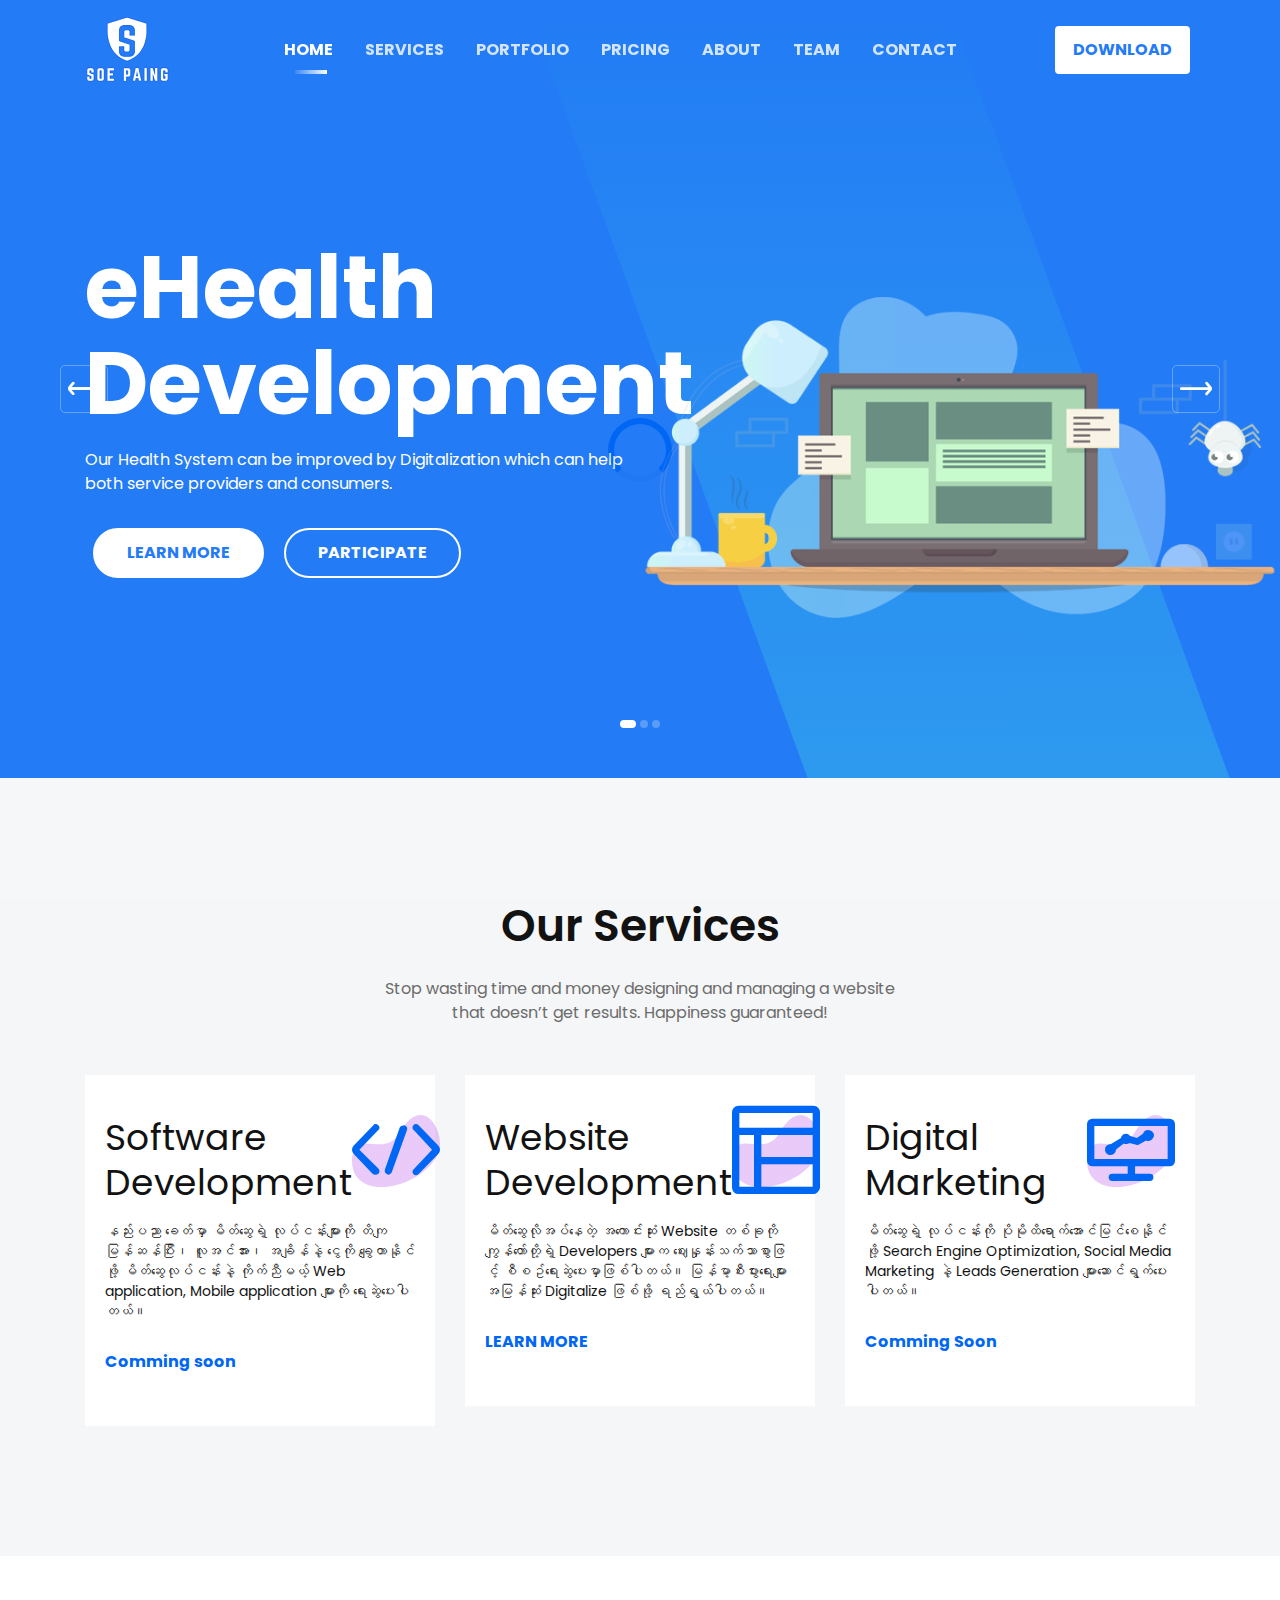
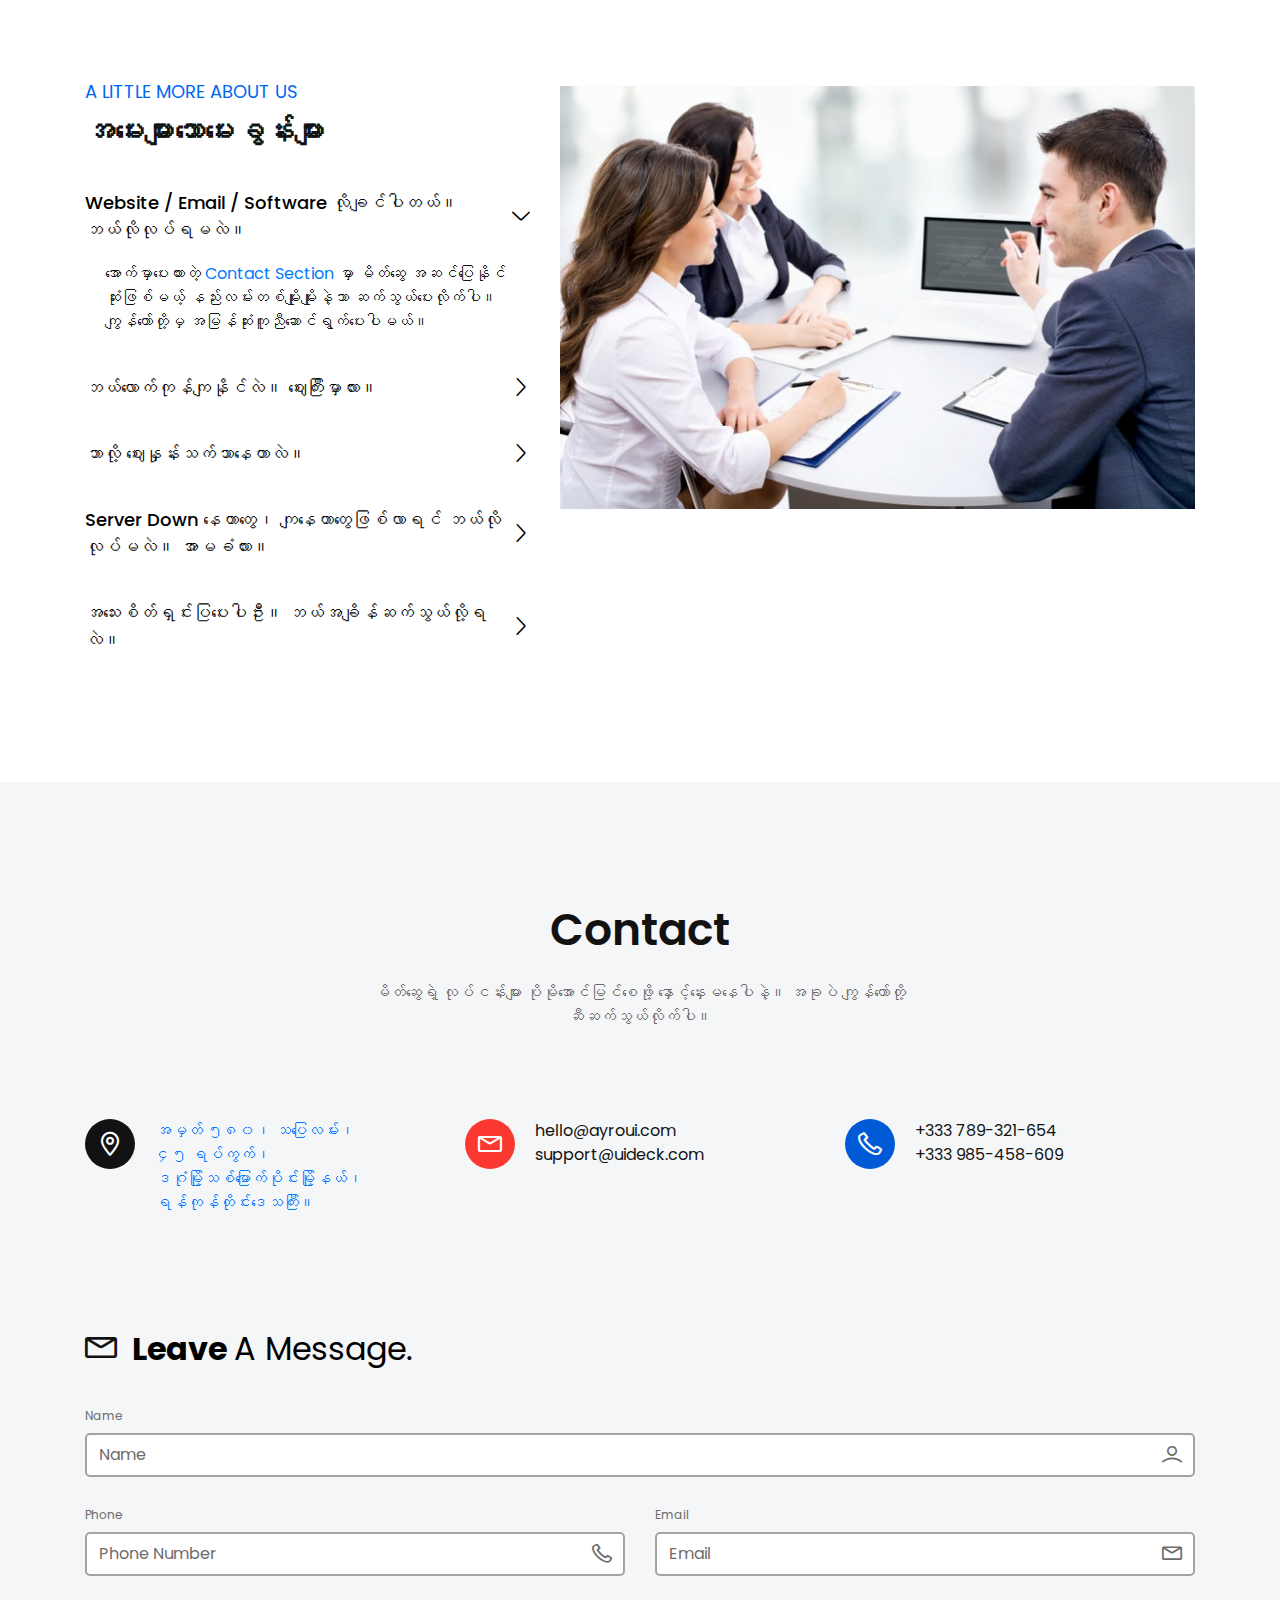
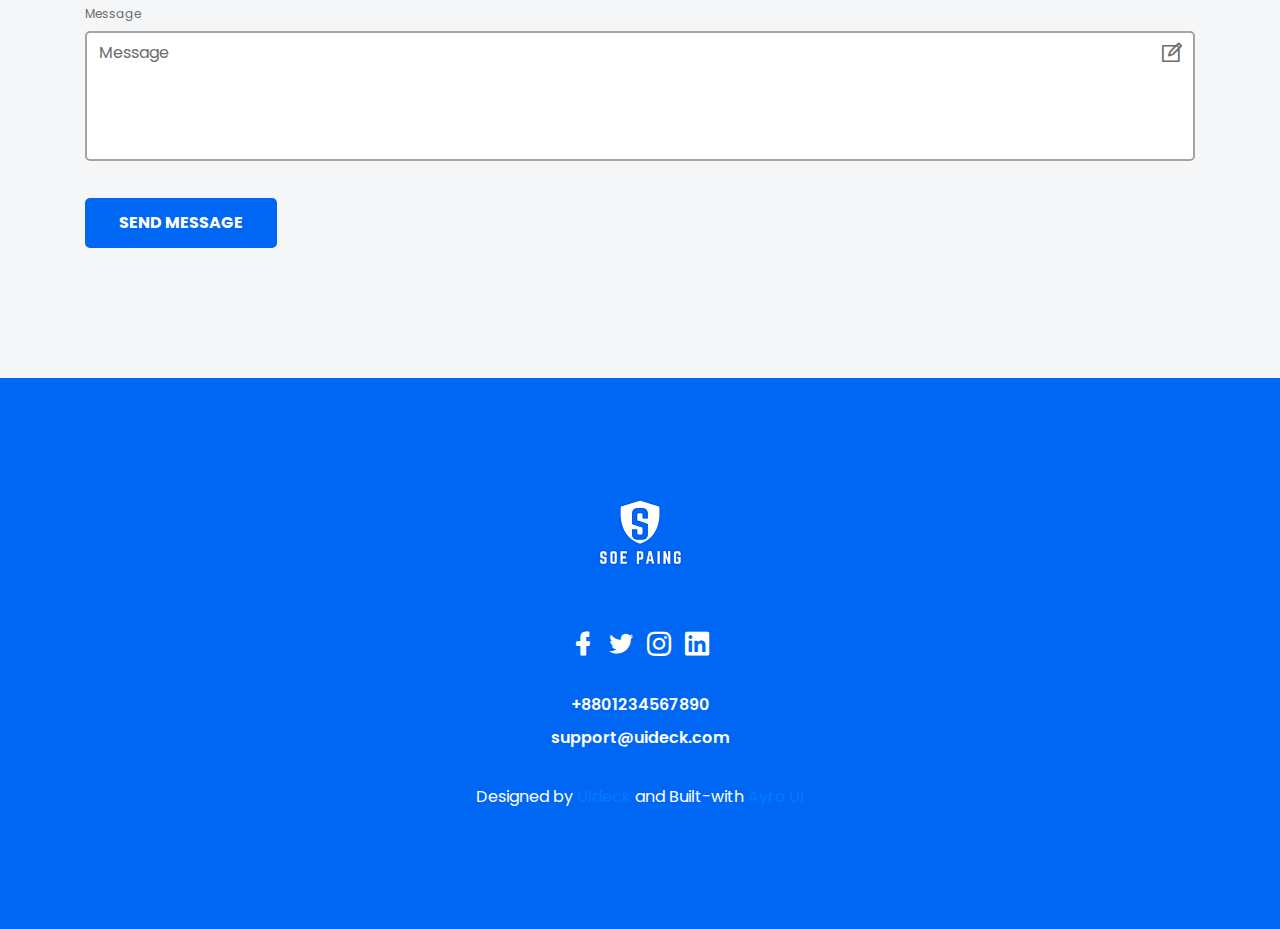
==== commit f95338b0: "Address changed and linked" ====
--- a/index.html
+++ b/index.html
@@ -380,7 +380,7 @@
 
     <!--====== TEAM START ======-->
 
-  
+
     <!--====== TEAM  ENDS ======-->
 
     <!--====== CONTACT PART START ======-->
@@ -403,7 +403,7 @@
                                 <i class="lni lni-map-marker"></i>
                             </div>
                             <div class="contact-info-content media-body">
-                                <p class="text"> Elizabeth St, Melbourne<br>1202 Australia.</p>
+                                <p class="text"> <a href="#">အမှတ် ၅၈၀၊ သပြေလမ်း၊<br>၄၅ ရပ်ကွက်၊<br>ဒဂုံမြို့သစ်မြောက်ပိုင်းမြို့နယ်၊<br>ရန်ကုန်တိုင်းဒေသကြီး။</a></p>
                             </div>
                         </div> <!-- single contact info -->
                     </div>
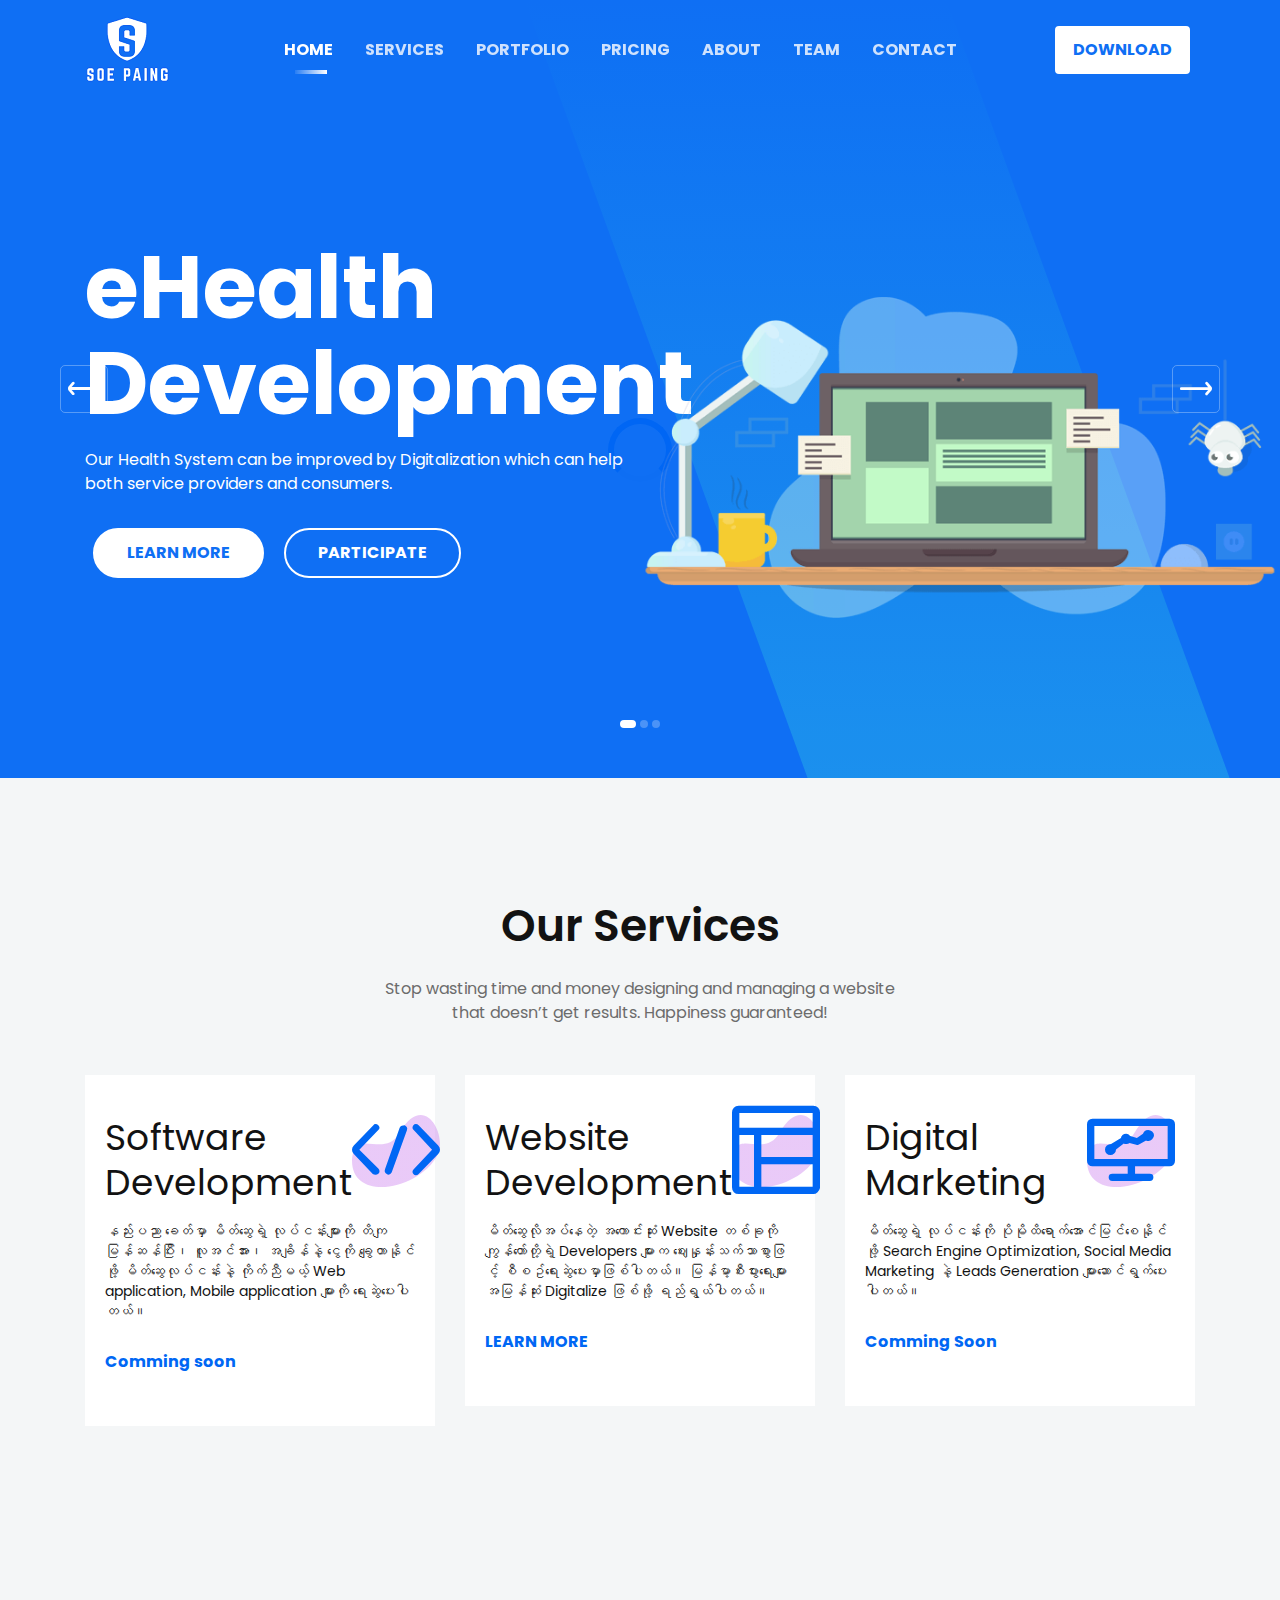
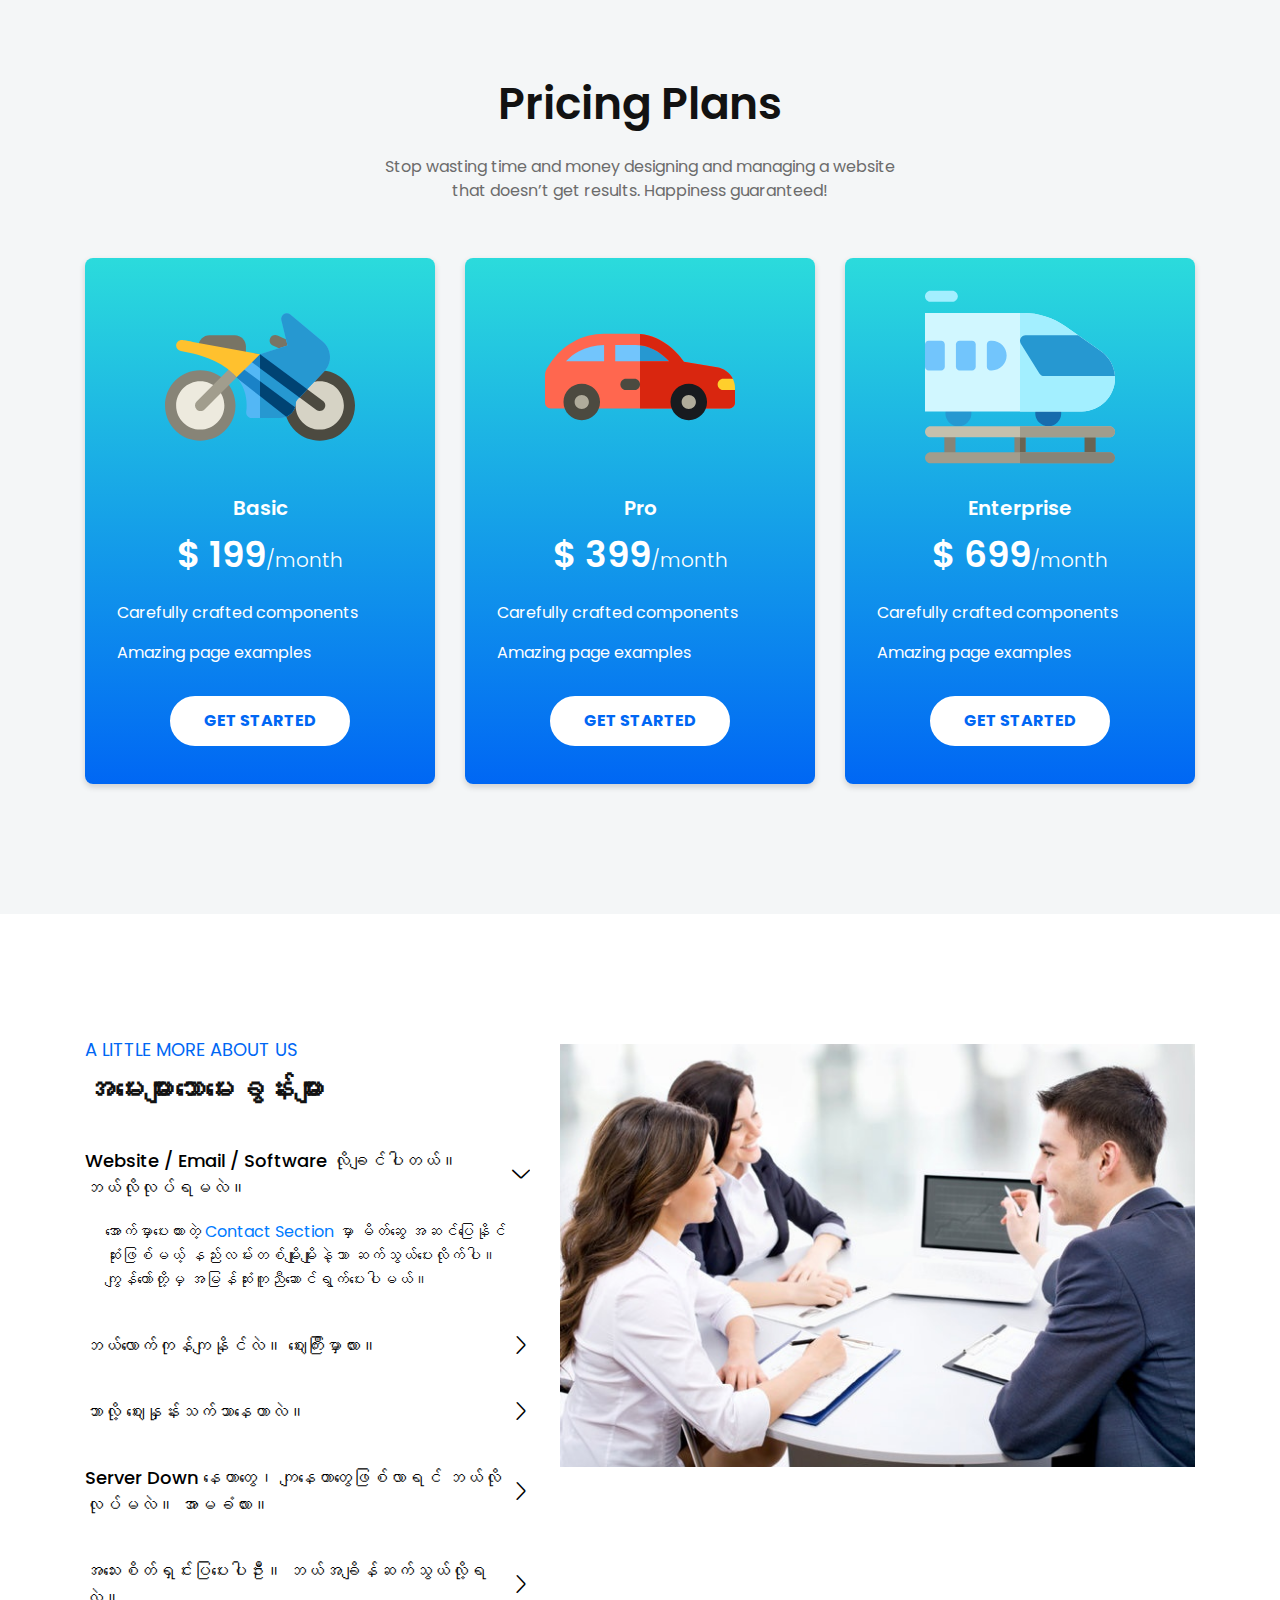
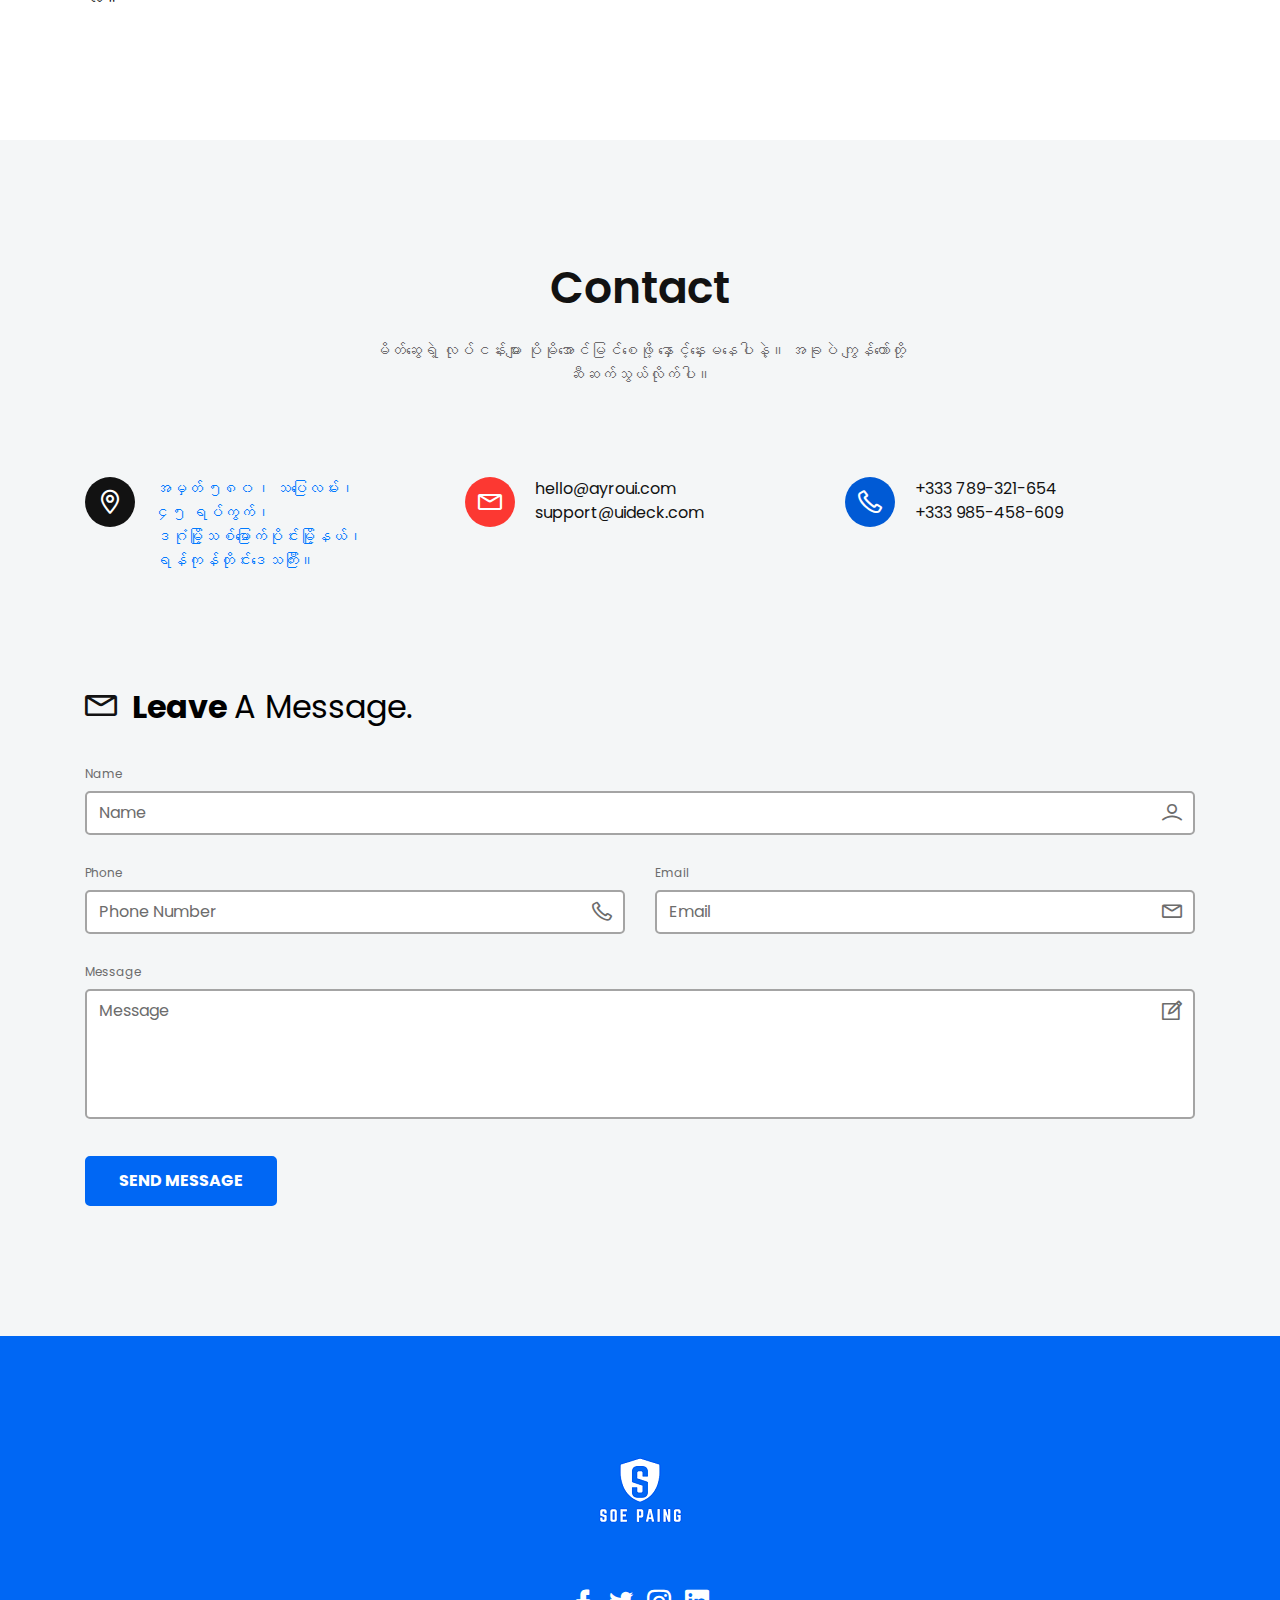
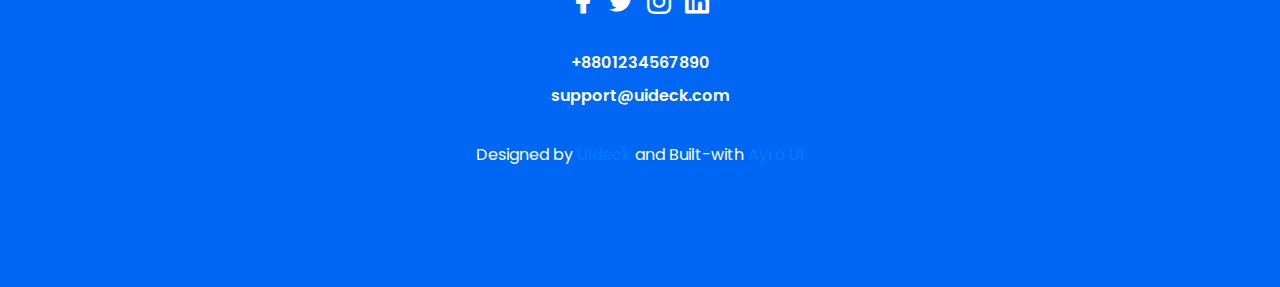
==== commit a1dee0c5: "Pricing added" ====
--- a/index.html
+++ b/index.html
@@ -289,7 +289,82 @@
     <!--====== PORTFOLIO PART ENDS ======-->
 
     <!--====== PRINICNG START ======-->
-
+    <section id="pricing" class="pricing-area ">
+        <div class="container">
+            <div class="row justify-content-center">
+                <div class="col-lg-6 col-md-10">
+                    <div class="section-title text-center pb-25">
+                        <h3 class="title">Pricing Plans</h3>
+                        <p class="text">Stop wasting time and money designing and managing a website that doesn’t get results. Happiness guaranteed!</p>
+                    </div> <!-- section title -->
+                </div>
+            </div> <!-- row -->
+            <div class="row justify-content-center">
+                <div class="col-lg-4 col-md-7 col-sm-9">
+                    <div class="pricing-style mt-30">
+                        <div class="pricing-icon text-center">
+                            <img src="assets/images/basic.svg" alt="">
+                        </div>
+                        <div class="pricing-header text-center">
+                            <h5 class="sub-title">Basic</h5>
+                            <p class="month"><span class="price">$ 199</span>/month</p>
+                        </div>
+                        <div class="pricing-list">
+                            <ul>
+                                <li><i class="lni lni-check-mark-circle"></i> Carefully crafted components</li>
+                                <li><i class="lni lni-check-mark-circle"></i> Amazing page examples</li>
+                            </ul>
+                        </div>
+                        <div class="pricing-btn rounded-buttons text-center">
+                            <a class="main-btn rounded-one" href="#">GET STARTED</a>
+                        </div>
+                    </div> <!-- pricing style one -->
+                </div>
+
+                <div class="col-lg-4 col-md-7 col-sm-9">
+                    <div class="pricing-style mt-30">
+                        <div class="pricing-icon text-center">
+                            <img src="assets/images/pro.svg" alt="">
+                        </div>
+                        <div class="pricing-header text-center">
+                            <h5 class="sub-title">Pro</h5>
+                            <p class="month"><span class="price">$ 399</span>/month</p>
+                        </div>
+                        <div class="pricing-list">
+                            <ul>
+                                <li><i class="lni lni-check-mark-circle"></i> Carefully crafted components</li>
+                                <li><i class="lni lni-check-mark-circle"></i> Amazing page examples</li>
+                            </ul>
+                        </div>
+                        <div class="pricing-btn rounded-buttons text-center">
+                            <a class="main-btn rounded-one" href="#">GET STARTED</a>
+                        </div>
+                    </div> <!-- pricing style one -->
+                </div>
+
+                <div class="col-lg-4 col-md-7 col-sm-9">
+                    <div class="pricing-style mt-30">
+                        <div class="pricing-icon text-center">
+                            <img src="assets/images/enterprise.svg" alt="">
+                        </div>
+                        <div class="pricing-header text-center">
+                            <h5 class="sub-title">Enterprise</h5>
+                            <p class="month"><span class="price">$ 699</span>/month</p>
+                        </div>
+                        <div class="pricing-list">
+                            <ul>
+                                <li><i class="lni lni-check-mark-circle"></i> Carefully crafted components</li>
+                                <li><i class="lni lni-check-mark-circle"></i> Amazing page examples</li>
+                            </ul>
+                        </div>
+                        <div class="pricing-btn rounded-buttons text-center">
+                            <a class="main-btn rounded-one" href="#">GET STARTED</a>
+                        </div>
+                    </div> <!-- pricing style one -->
+                </div>
+            </div> <!-- row -->
+        </div> <!-- container -->
+    </section>
 
 
     <!--====== PRINICNG ENDS ======-->
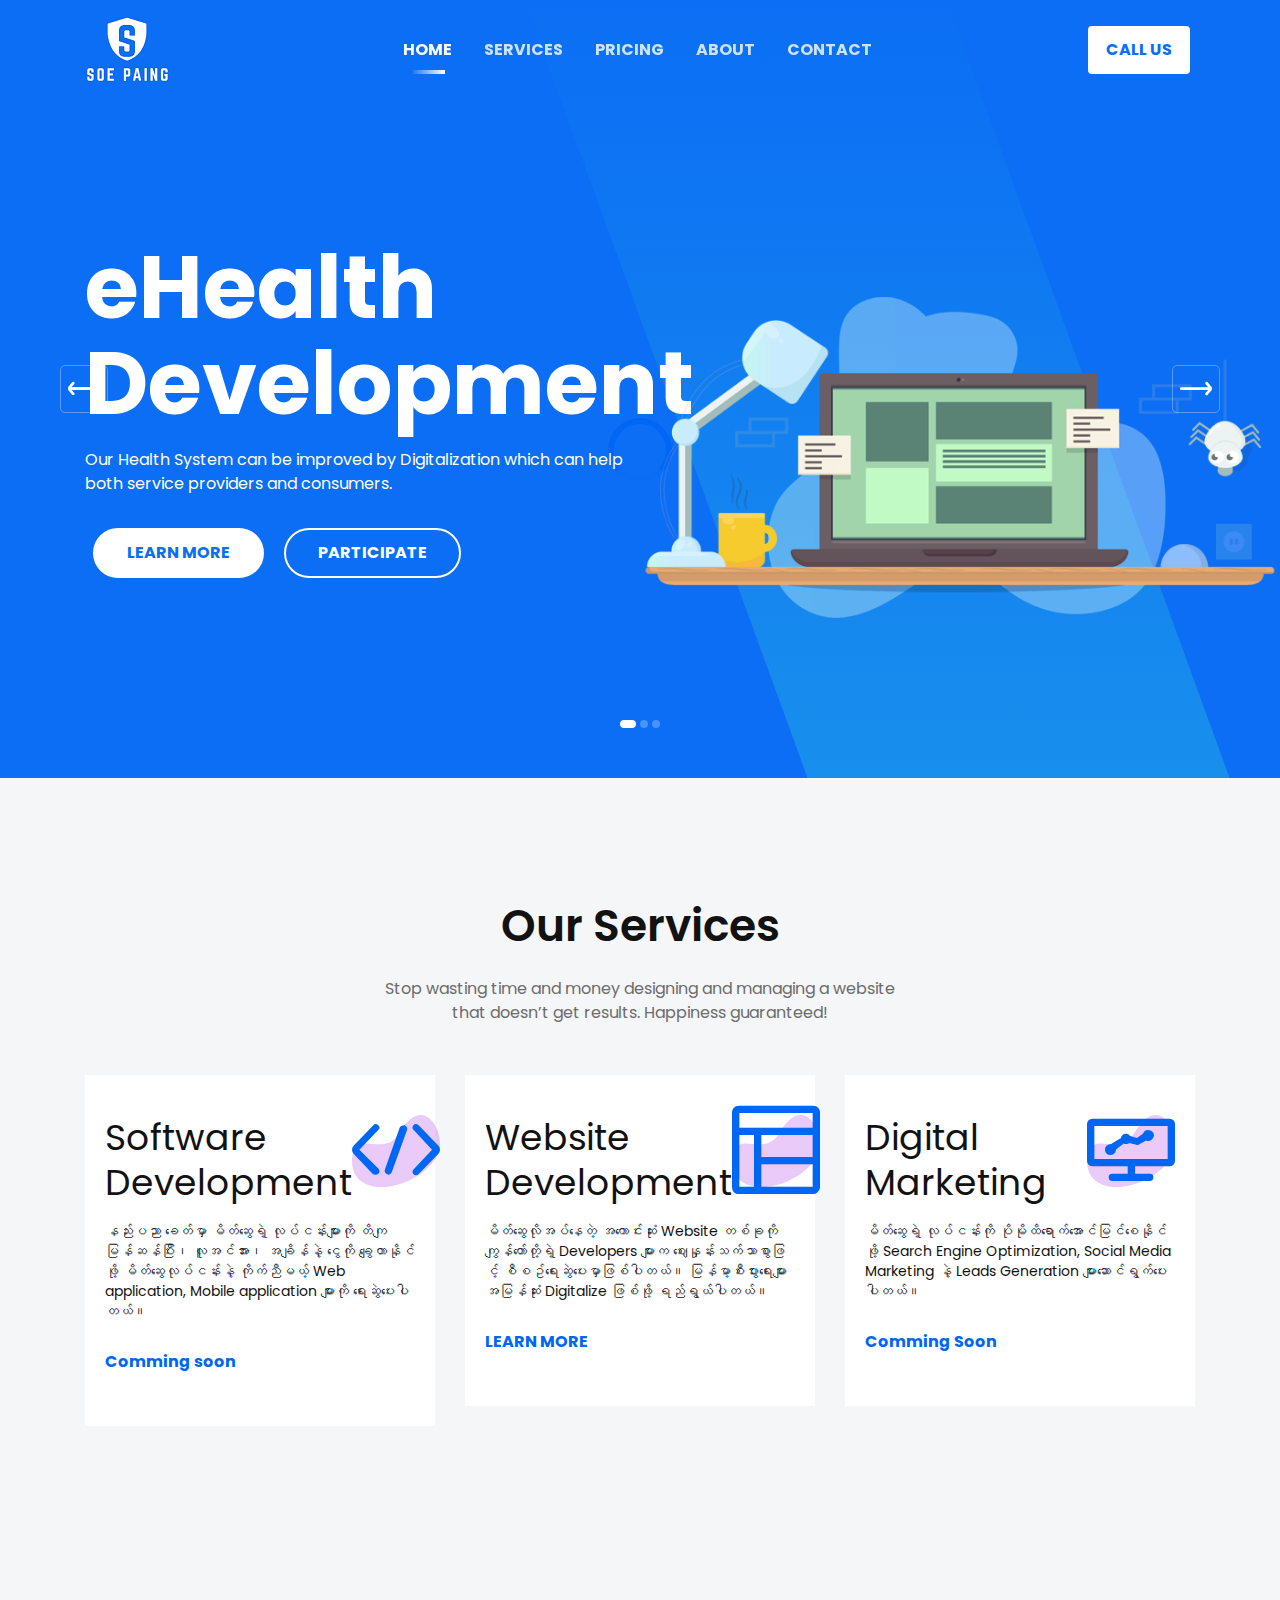
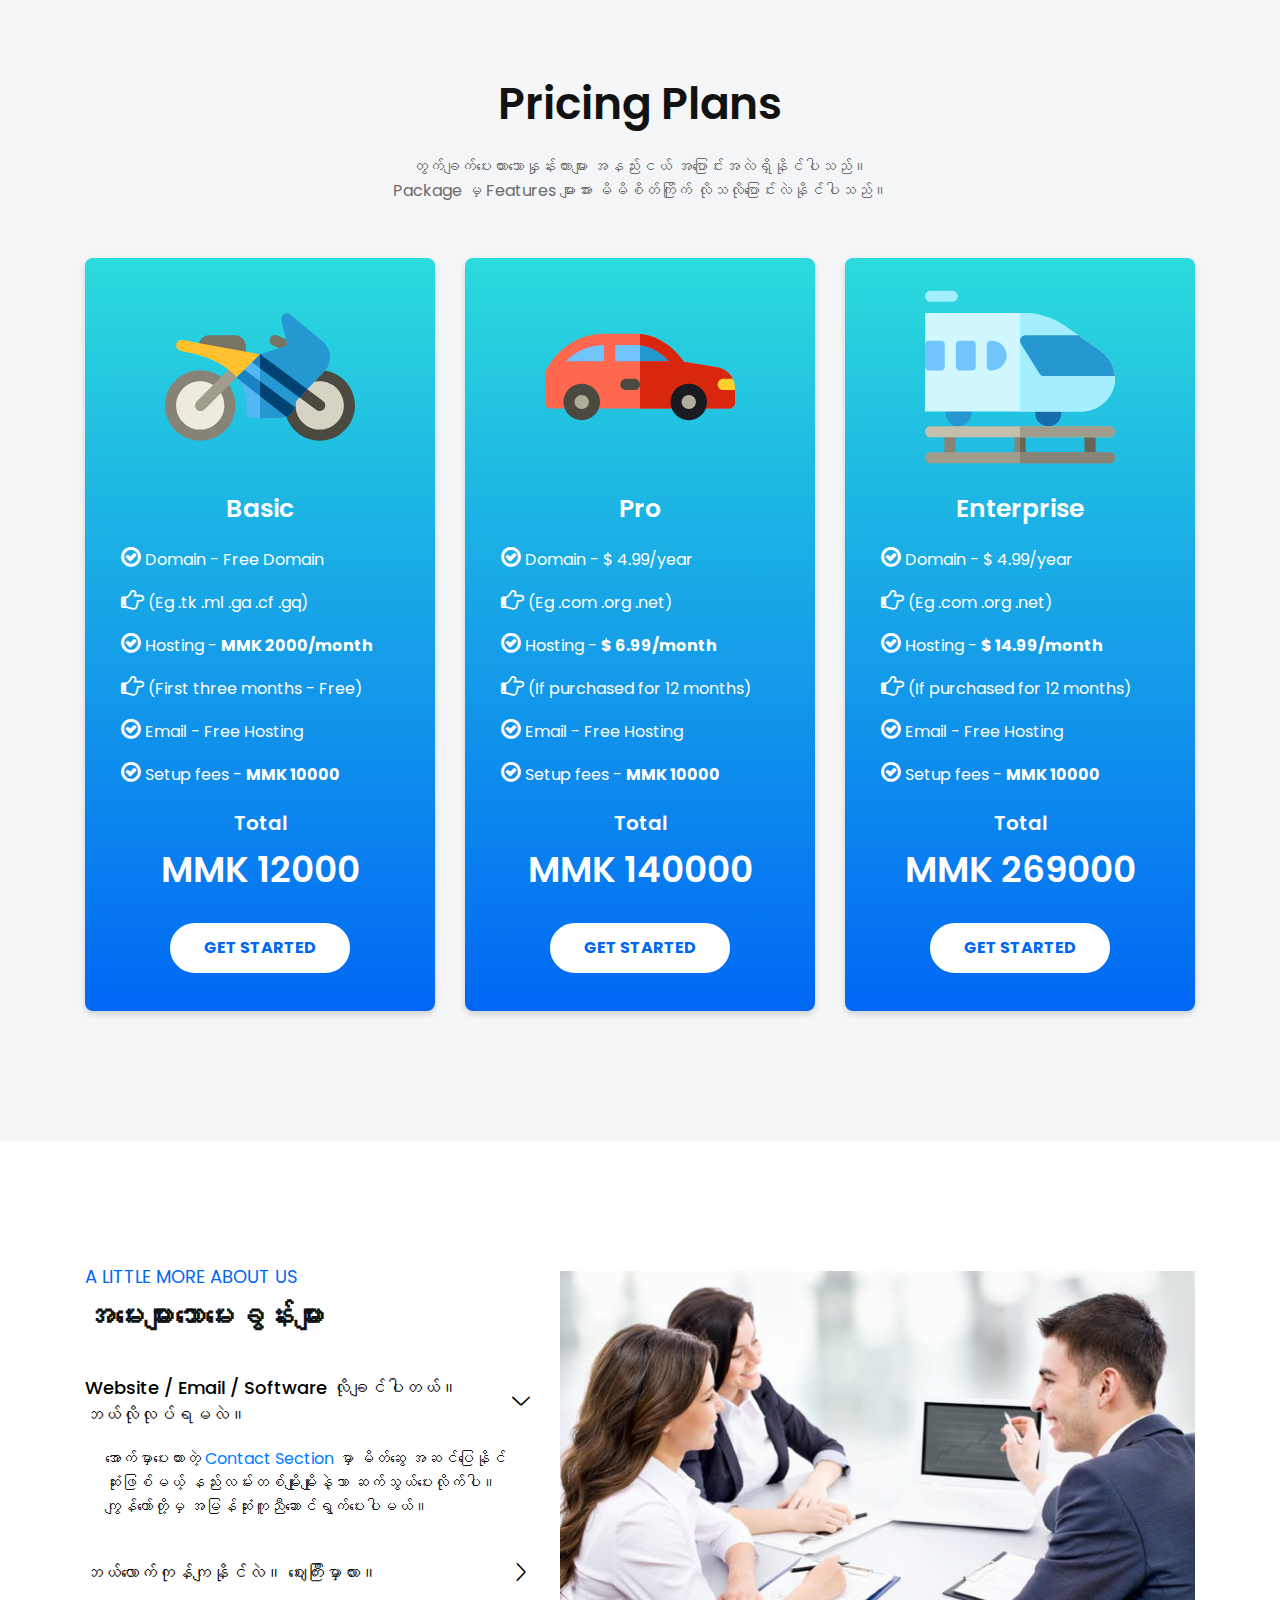
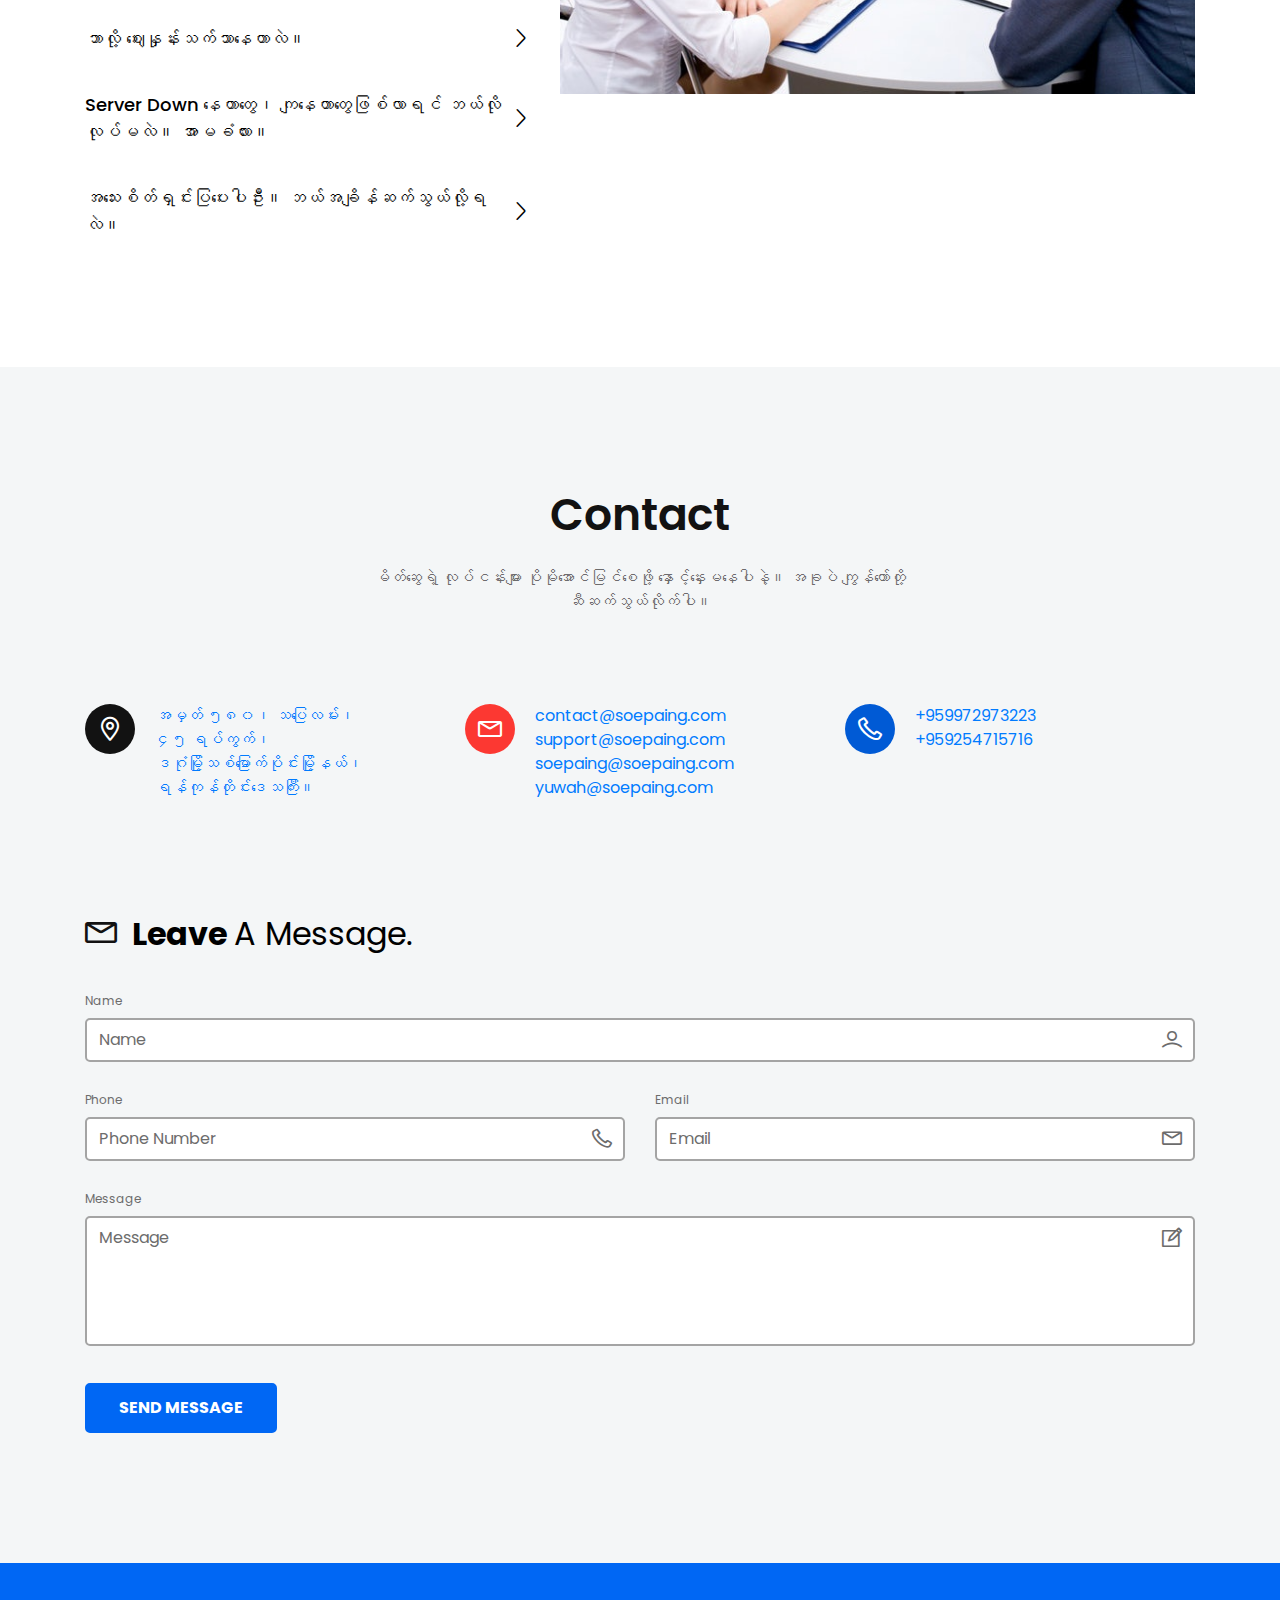
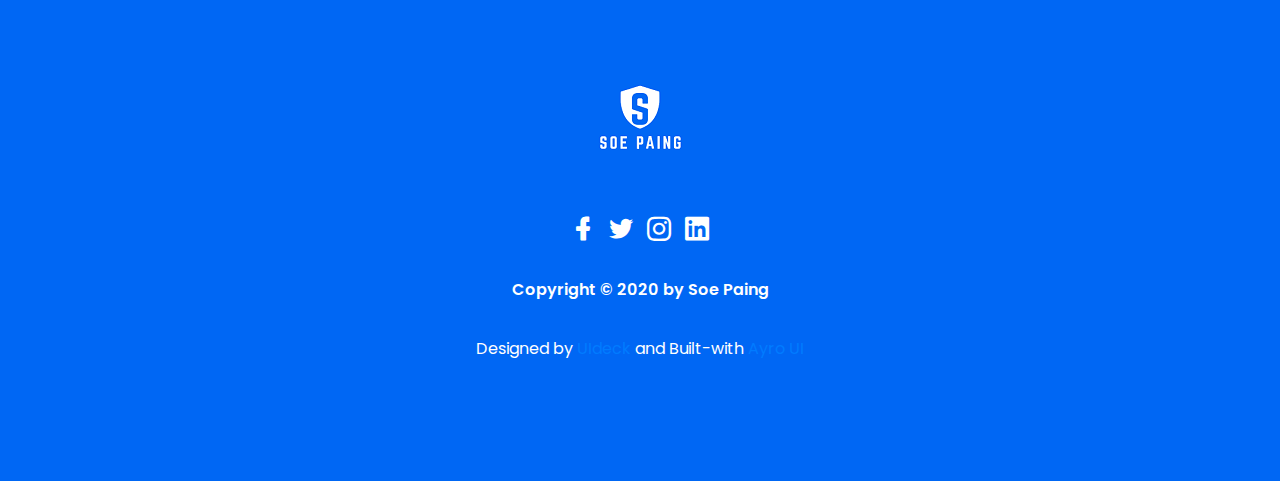
==== commit 2475cbe5: "add pricing, add contact details, remove portfolio, team, remove unecessary menu" ====
--- a/index.html
+++ b/index.html
@@ -33,6 +33,9 @@
 
     <!--====== Style CSS ======-->
     <link rel="stylesheet" href="assets/css/style.css">
+
+    <!--====== Font Awesome CSS======-->
+    <link rel="stylesheet" href="assets/css/font-awesome-4.7.0/css/font-awesome.min.css">
 
 </head>
 
@@ -108,17 +111,15 @@
                             <ul class="navbar-nav m-auto">
                                 <li class="nav-item active"><a class="page-scroll" href="#home">home</a></li>
                                 <li class="nav-item"><a class="page-scroll" href="#services">Services</a></li>
-                                <li class="nav-item"><a class="page-scroll" href="#portfolio">Portfolio</a></li>
                                 <li class="nav-item"><a class="page-scroll" href="#pricing">Pricing</a></li>
                                 <li class="nav-item"><a class="page-scroll" href="#about">About</a></li>
-                                <li class="nav-item"><a class="page-scroll" href="#team">Team</a></li>
                                 <li class="nav-item"><a class="page-scroll" href="#contact">Contact</a></li>
                             </ul>
                         </div>
 
                         <div class="navbar-btn d-none d-sm-inline-block">
                             <ul>
-                                <li><a class="solid" href="#">Download</a></li>
+                                <li><a class="solid" href="tel:+959972973223">Call Us</a></li>
                             </ul>
                         </div>
                     </nav> <!-- navbar -->
@@ -295,7 +296,7 @@
                 <div class="col-lg-6 col-md-10">
                     <div class="section-title text-center pb-25">
                         <h3 class="title">Pricing Plans</h3>
-                        <p class="text">Stop wasting time and money designing and managing a website that doesn’t get results. Happiness guaranteed!</p>
+                        <p class="text">တွက်ချက်ပေးထားသောနှုန်းတားများ အနည်းငယ် အပြောင်းအလဲရှိနိုင်ပါသည်။ <br>Package မှ Features များအား မိမိစိတ်ကြိုက် လိုသလိုပြောင်းလဲနိုင်ပါသည်။</p>
                     </div> <!-- section title -->
                 </div>
             </div> <!-- row -->
@@ -307,13 +308,20 @@
                         </div>
                         <div class="pricing-header text-center">
                             <h5 class="sub-title">Basic</h5>
-                            <p class="month"><span class="price">$ 199</span>/month</p>
                         </div>
                         <div class="pricing-list">
-                            <ul>
-                                <li><i class="lni lni-check-mark-circle"></i> Carefully crafted components</li>
-                                <li><i class="lni lni-check-mark-circle"></i> Amazing page examples</li>
+                            <ul class="pl-3">
+                                <li> <span class="fa fa-check-circle-o"></span> Domain - Free Domain</li>
+                                <li> <span class="fa fa-hand-o-right"></span> (Eg .tk .ml .ga .cf .gq)</li>
+                                <li> <span class="fa fa-check-circle-o"></span> Hosting - <strong>MMK 2000/month</strong></li>
+                                <li> <span class="fa fa-hand-o-right"></span> (First three months - Free)</li>
+                                <li> <span class="fa fa-check-circle-o"></span> Email - Free Hosting</li>
+                                <li> <span class="fa fa-check-circle-o"></span> Setup fees - <strong>MMK 10000</strong></li>
                             </ul>
+                        </div>
+                        <div class="pricing-header text-center">
+                            <h6 class="sub-title2">Total</h6>
+                            <p class="month"><span class="price">MMK 12000</span></p>
                         </div>
                         <div class="pricing-btn rounded-buttons text-center">
                             <a class="main-btn rounded-one" href="#">GET STARTED</a>
@@ -328,13 +336,20 @@
                         </div>
                         <div class="pricing-header text-center">
                             <h5 class="sub-title">Pro</h5>
-                            <p class="month"><span class="price">$ 399</span>/month</p>
                         </div>
                         <div class="pricing-list">
-                            <ul>
-                                <li><i class="lni lni-check-mark-circle"></i> Carefully crafted components</li>
-                                <li><i class="lni lni-check-mark-circle"></i> Amazing page examples</li>
+                            <ul class="pl-3">
+                                <li> <span class="fa fa-check-circle-o"></span> Domain - $ 4.99/year</li>
+                                <li> <span class="fa fa-hand-o-right"></span> (Eg .com .org .net)</li>
+                                <li> <span class="fa fa-check-circle-o"></span> Hosting - <strong>$ 6.99/month</strong></li>
+                                <li> <span class="fa fa-hand-o-right"></span> (If purchased for 12 months)</li>
+                                <li> <span class="fa fa-check-circle-o"></span> Email - Free Hosting</li>
+                                <li> <span class="fa fa-check-circle-o"></span> Setup fees - <strong>MMK 10000</strong></li>
                             </ul>
+                        </div>
+                        <div class="pricing-header text-center">
+                            <h6 class="sub-title2">Total</h6>
+                            <p class="month"><span class="price">MMK 140000</span></p>
                         </div>
                         <div class="pricing-btn rounded-buttons text-center">
                             <a class="main-btn rounded-one" href="#">GET STARTED</a>
@@ -349,13 +364,20 @@
                         </div>
                         <div class="pricing-header text-center">
                             <h5 class="sub-title">Enterprise</h5>
-                            <p class="month"><span class="price">$ 699</span>/month</p>
                         </div>
                         <div class="pricing-list">
-                            <ul>
-                                <li><i class="lni lni-check-mark-circle"></i> Carefully crafted components</li>
-                                <li><i class="lni lni-check-mark-circle"></i> Amazing page examples</li>
+                            <ul class="pl-3">
+                              <li> <span class="fa fa-check-circle-o"></span> Domain - $ 4.99/year</li>
+                              <li> <span class="fa fa-hand-o-right"></span> (Eg .com .org .net)</li>
+                                <li> <span class="fa fa-check-circle-o"></span> Hosting - <strong>$ 14.99/month</strong></li>
+                                <li> <span class="fa fa-hand-o-right"></span> (If purchased for 12 months)</li>
+                                <li> <span class="fa fa-check-circle-o"></span> Email - Free Hosting</li>
+                                <li> <span class="fa fa-check-circle-o"></span> Setup fees - <strong>MMK 10000</strong></li>
                             </ul>
+                        </div>
+                        <div class="pricing-header text-center">
+                            <h6 class="sub-title2">Total</h6>
+                            <p class="month"><span class="price">MMK 269000</span></p>
                         </div>
                         <div class="pricing-btn rounded-buttons text-center">
                             <a class="main-btn rounded-one" href="#">GET STARTED</a>
@@ -478,7 +500,7 @@
                                 <i class="lni lni-map-marker"></i>
                             </div>
                             <div class="contact-info-content media-body">
-                                <p class="text"> <a href="#">အမှတ် ၅၈၀၊ သပြေလမ်း၊<br>၄၅ ရပ်ကွက်၊<br>ဒဂုံမြို့သစ်မြောက်ပိုင်းမြို့နယ်၊<br>ရန်ကုန်တိုင်းဒေသကြီး။</a></p>
+                                <p class="text"> <a href="https://goo.gl/maps/QdMX2B75LdSTWfgTA">အမှတ် ၅၈၀၊ သပြေလမ်း၊<br>၄၅ ရပ်ကွက်၊<br>ဒဂုံမြို့သစ်မြောက်ပိုင်းမြို့နယ်၊<br>ရန်ကုန်တိုင်းဒေသကြီး။</a></p>
                             </div>
                         </div> <!-- single contact info -->
                     </div>
@@ -488,8 +510,10 @@
                                 <i class="lni lni-envelope"></i>
                             </div>
                             <div class="contact-info-content media-body">
-                                <p class="text">hello@ayroui.com</p>
-                                <p class="text">support@uideck.com</p>
+                                <p class="text"><a href="mailto:contact@soepaing.com">contact@soepaing.com</a></p>
+                                <p class="text"><a href="mailto:support@soepaing.com">support@soepaing.com</a></p>
+                                <p class="text"><a href="mailto:soepaing@soepaing.com">soepaing@soepaing.com</a></p>
+                                <p class="text"><a href="mailto:yuwah@soepaing.com">yuwah@soepaing.com</a></p>
                             </div>
                         </div> <!-- single contact info -->
                     </div>
@@ -499,8 +523,8 @@
                                 <i class="lni lni-phone"></i>
                             </div>
                             <div class="contact-info-content media-body">
-                                <p class="text">+333 789-321-654</p>
-                                <p class="text">+333 985-458-609</p>
+                                <p class="text"><a href="tel:+959972973223">+959972973223</a></p>
+                                <p class="text"><a href="tel:+959254715716">+959254715716</a></p>
                             </div>
                         </div> <!-- single contact info -->
                     </div>
@@ -584,8 +608,7 @@
                         <li><a href="#"><i class="lni lni-linkedin-original"></i></a></li>
                     </ul> <!-- social -->
                     <div class="footer-support text-center">
-                        <span class="number">+8801234567890</span>
-                        <span class="mail">support@uideck.com</span>
+                        <span class="number">Copyright © 2020 by Soe Paing</span>
                     </div>
                     <div class="copyright text-center mt-35">
                         <p class="text">Designed by <a href="https://uideck.com" rel="nofollow">UIdeck</a> and Built-with <a rel="nofollow" href="https://ayroui.com">Ayro UI</a> </p>
--- a/assets/css/style.css
+++ b/assets/css/style.css
@@ -2778,6 +2778,13 @@
   .pricing-style .pricing-icon img {
     width: 190px; }
   .pricing-style .pricing-header .sub-title {
+    font-size: 25px;
+    font-weight: 600;
+    line-height: 25px;
+    color: #fff;
+    position: relative;
+    margin-top: 24px; }
+  .pricing-style .pricing-header .sub-title2 {
     font-size: 20px;
     font-weight: 600;
     line-height: 25px;
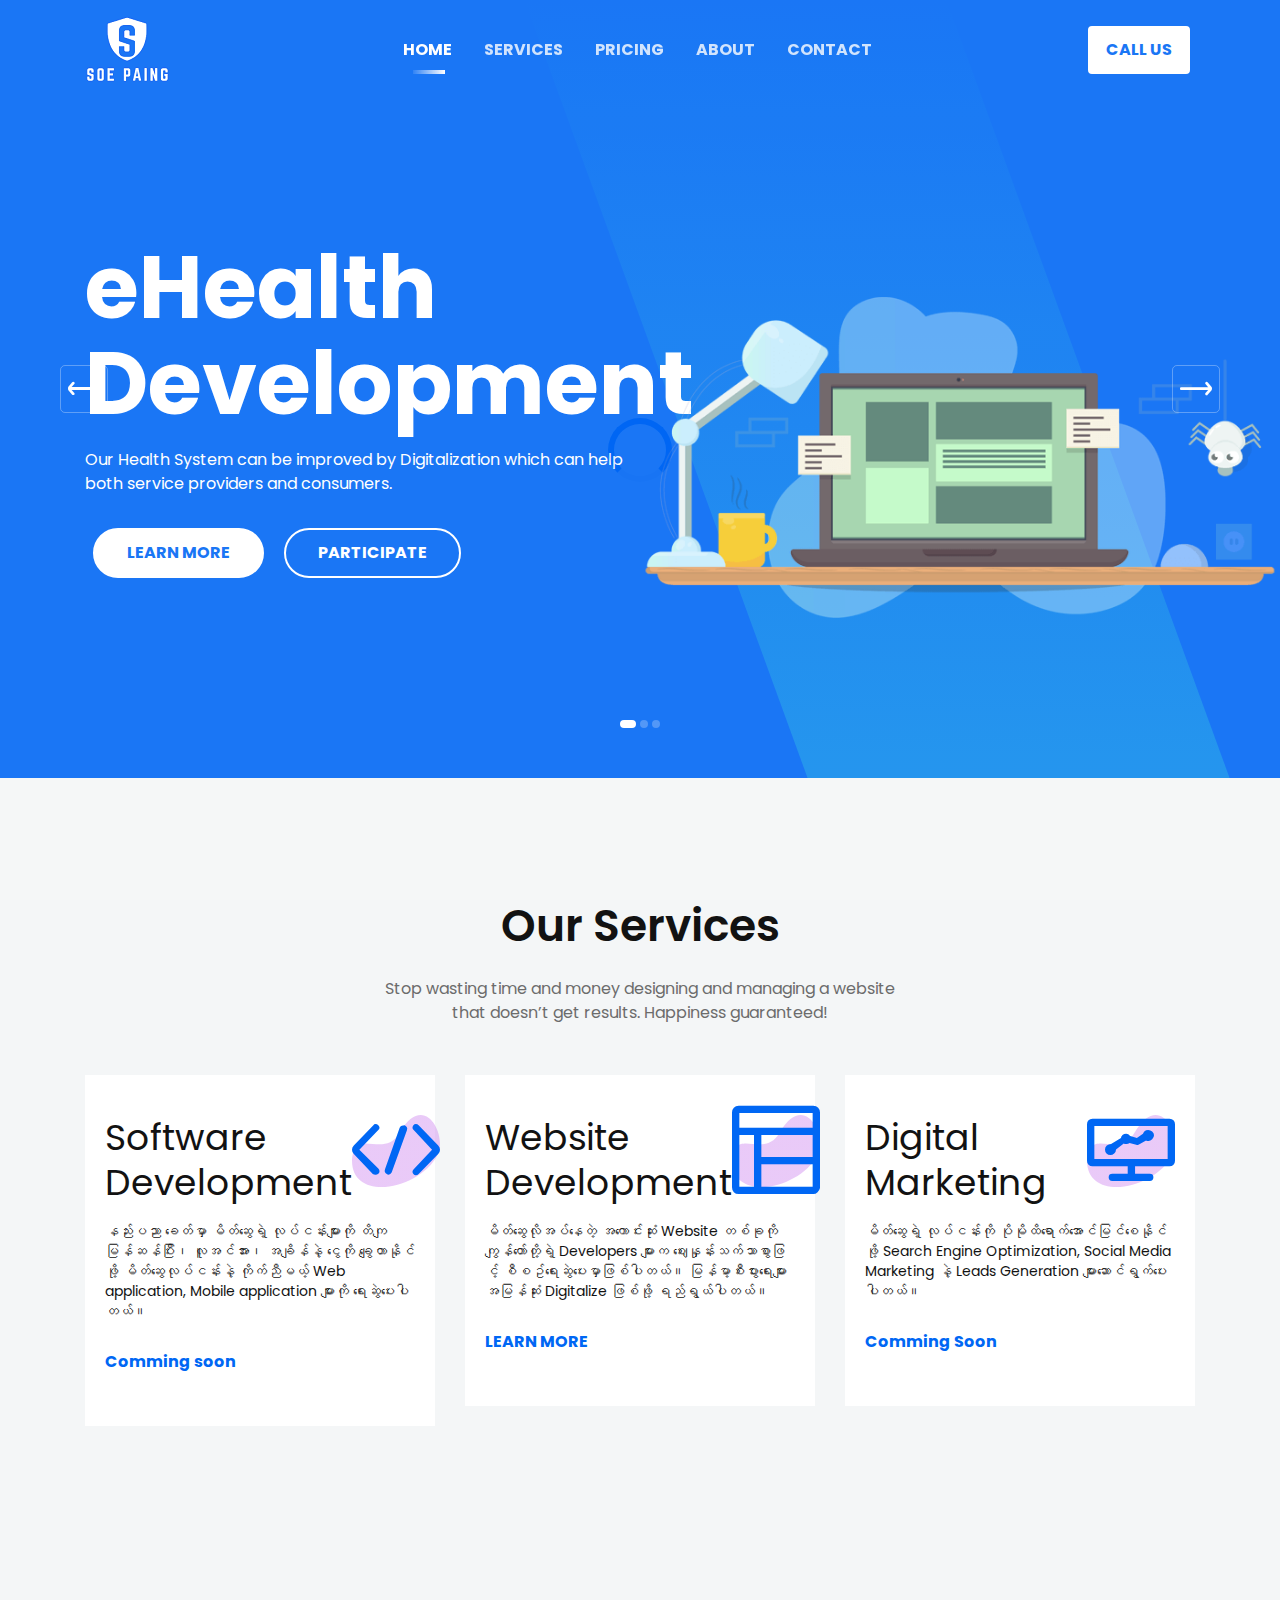
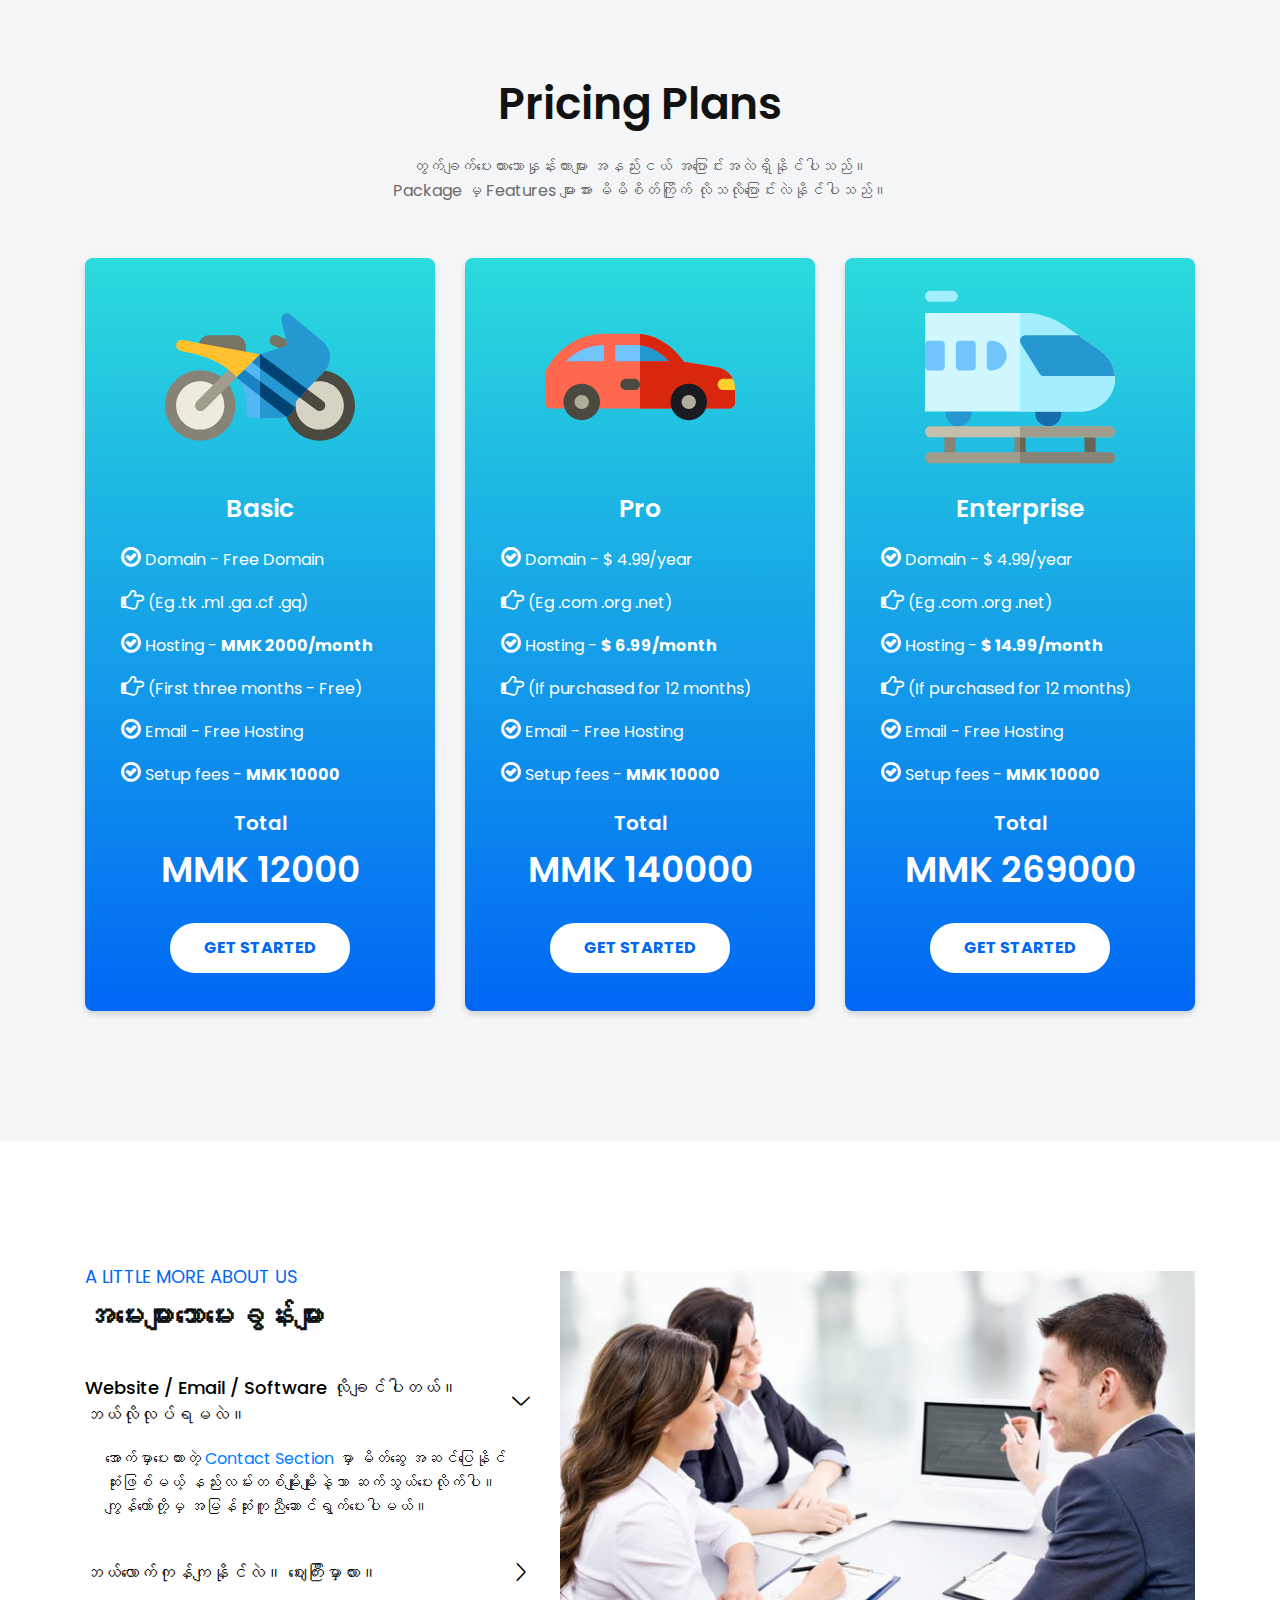
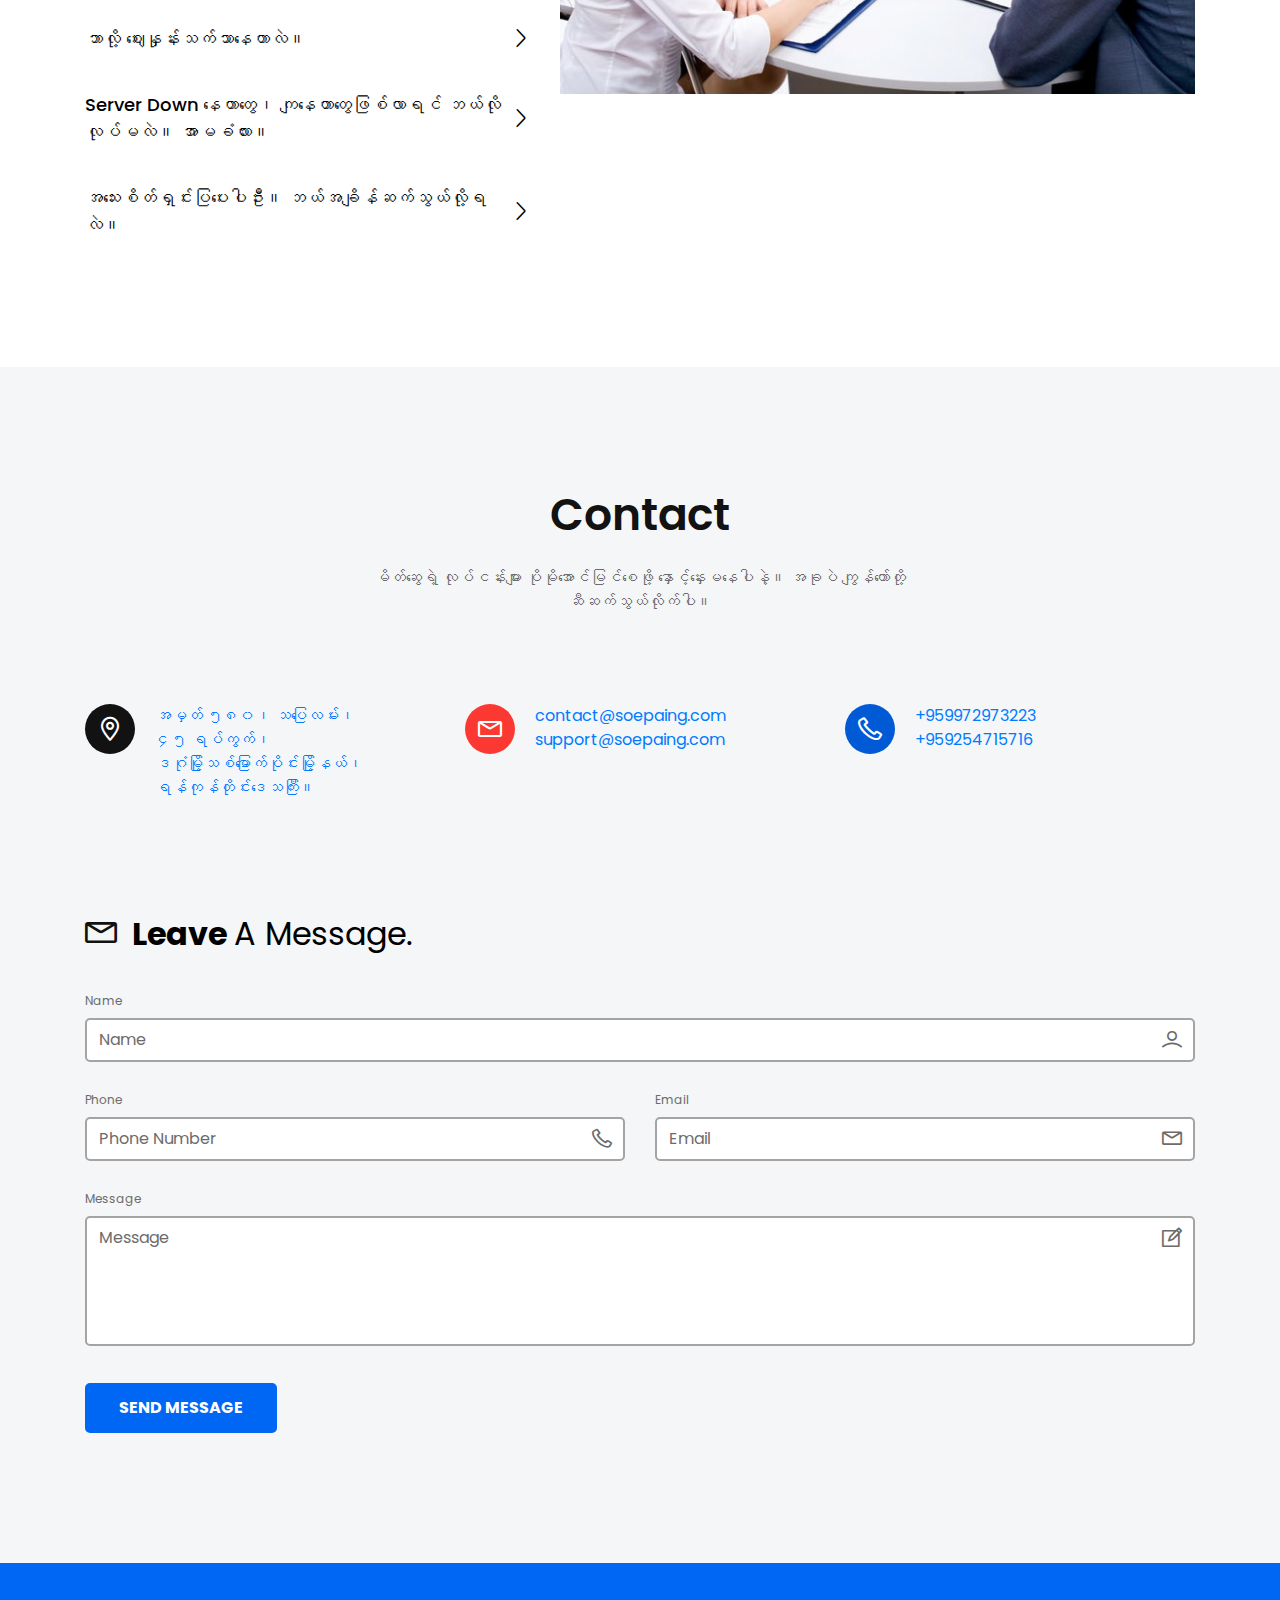
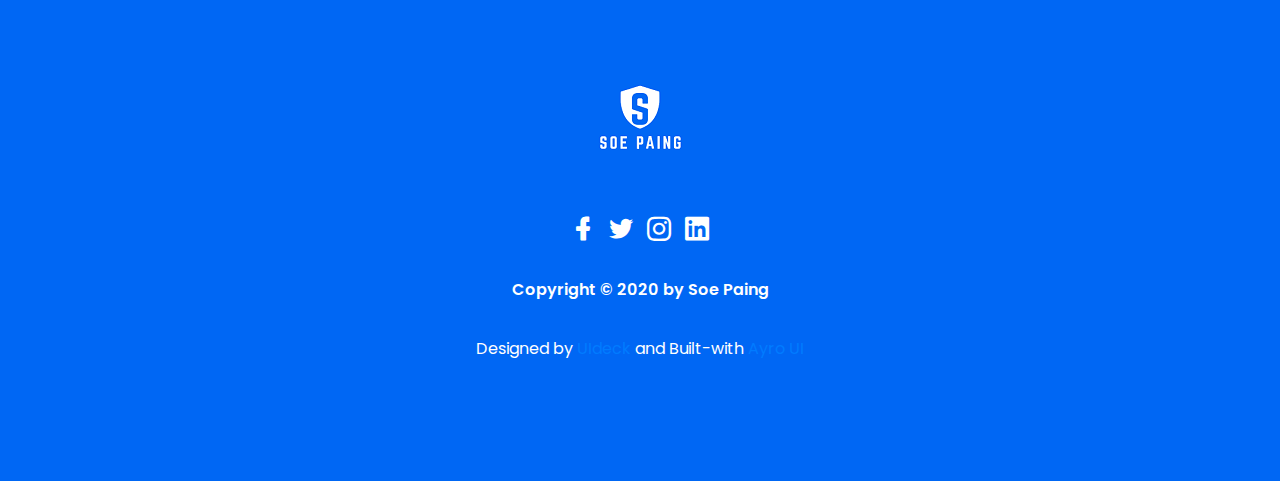
==== commit 6d437d1c: "removed some emails" ====
--- a/index.html
+++ b/index.html
@@ -511,9 +511,7 @@
                             </div>
                             <div class="contact-info-content media-body">
                                 <p class="text"><a href="mailto:contact@soepaing.com">contact@soepaing.com</a></p>
-                                <p class="text"><a href="mailto:support@soepaing.com">support@soepaing.com</a></p>
-                                <p class="text"><a href="mailto:soepaing@soepaing.com">soepaing@soepaing.com</a></p>
-                                <p class="text"><a href="mailto:yuwah@soepaing.com">yuwah@soepaing.com</a></p>
+                                <p class="text"><a href="mailto:support@soepaing.com">support@soepaing.com</a></p>                                
                             </div>
                         </div> <!-- single contact info -->
                     </div>
--- a/assets/css/style.css
+++ b/assets/css/style.css
@@ -2788,7 +2788,7 @@
     font-size: 20px;
     font-weight: 600;
     line-height: 25px;
-    color: #fff;
+    color: #fff !important;
     position: relative;
     margin-top: 24px; }
   .pricing-style .pricing-header .month {
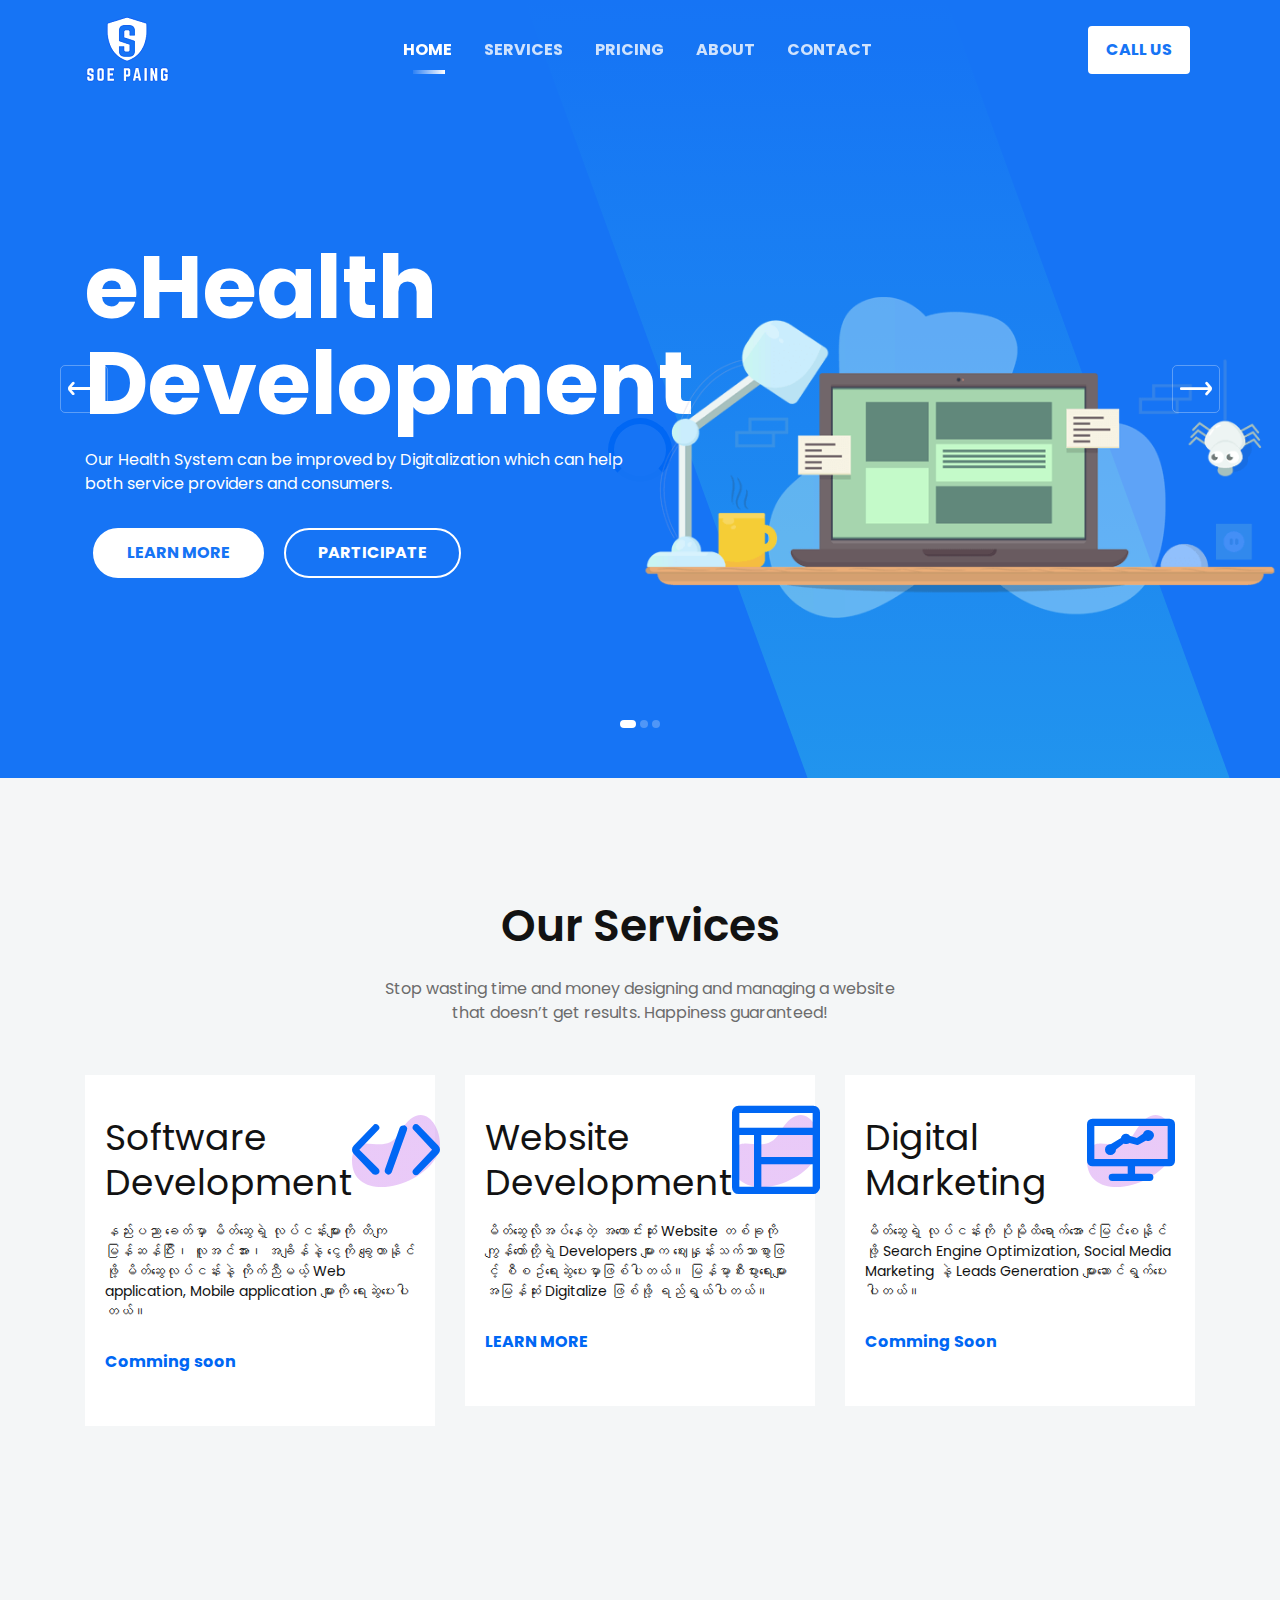
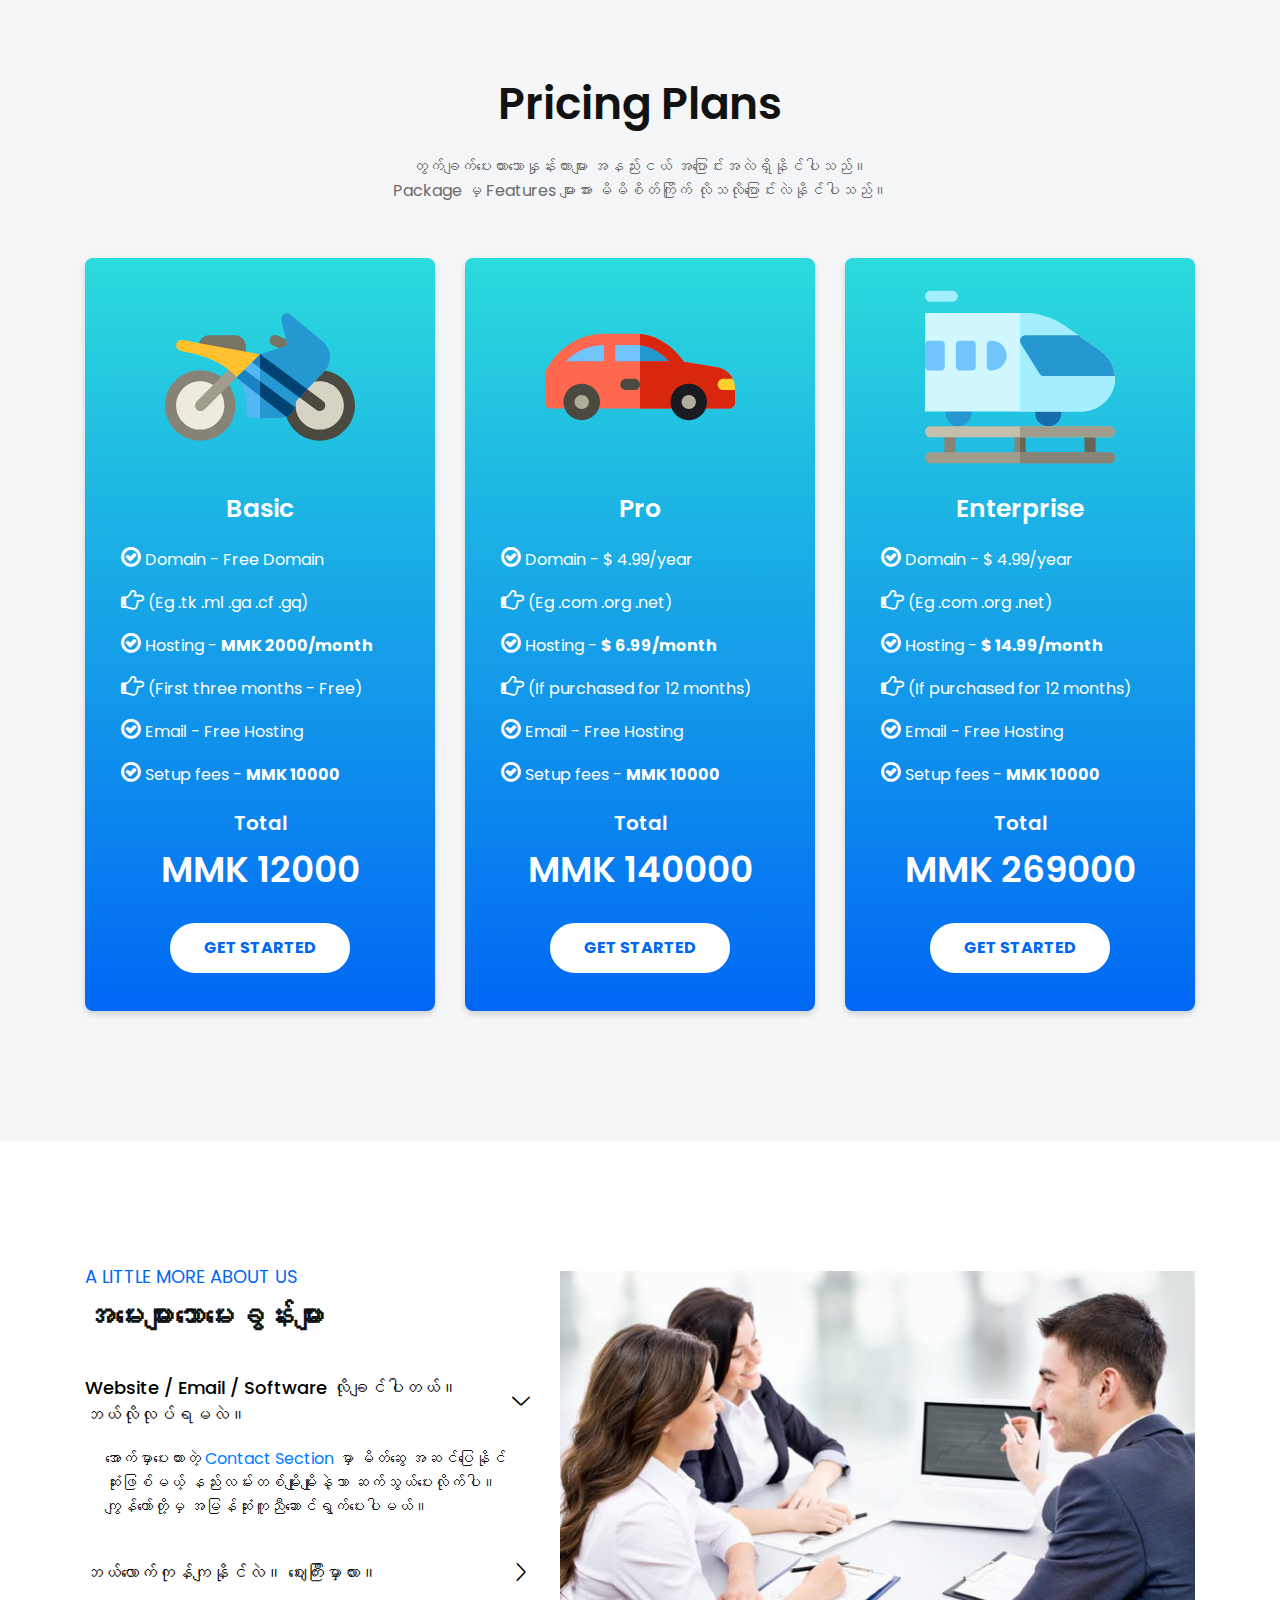
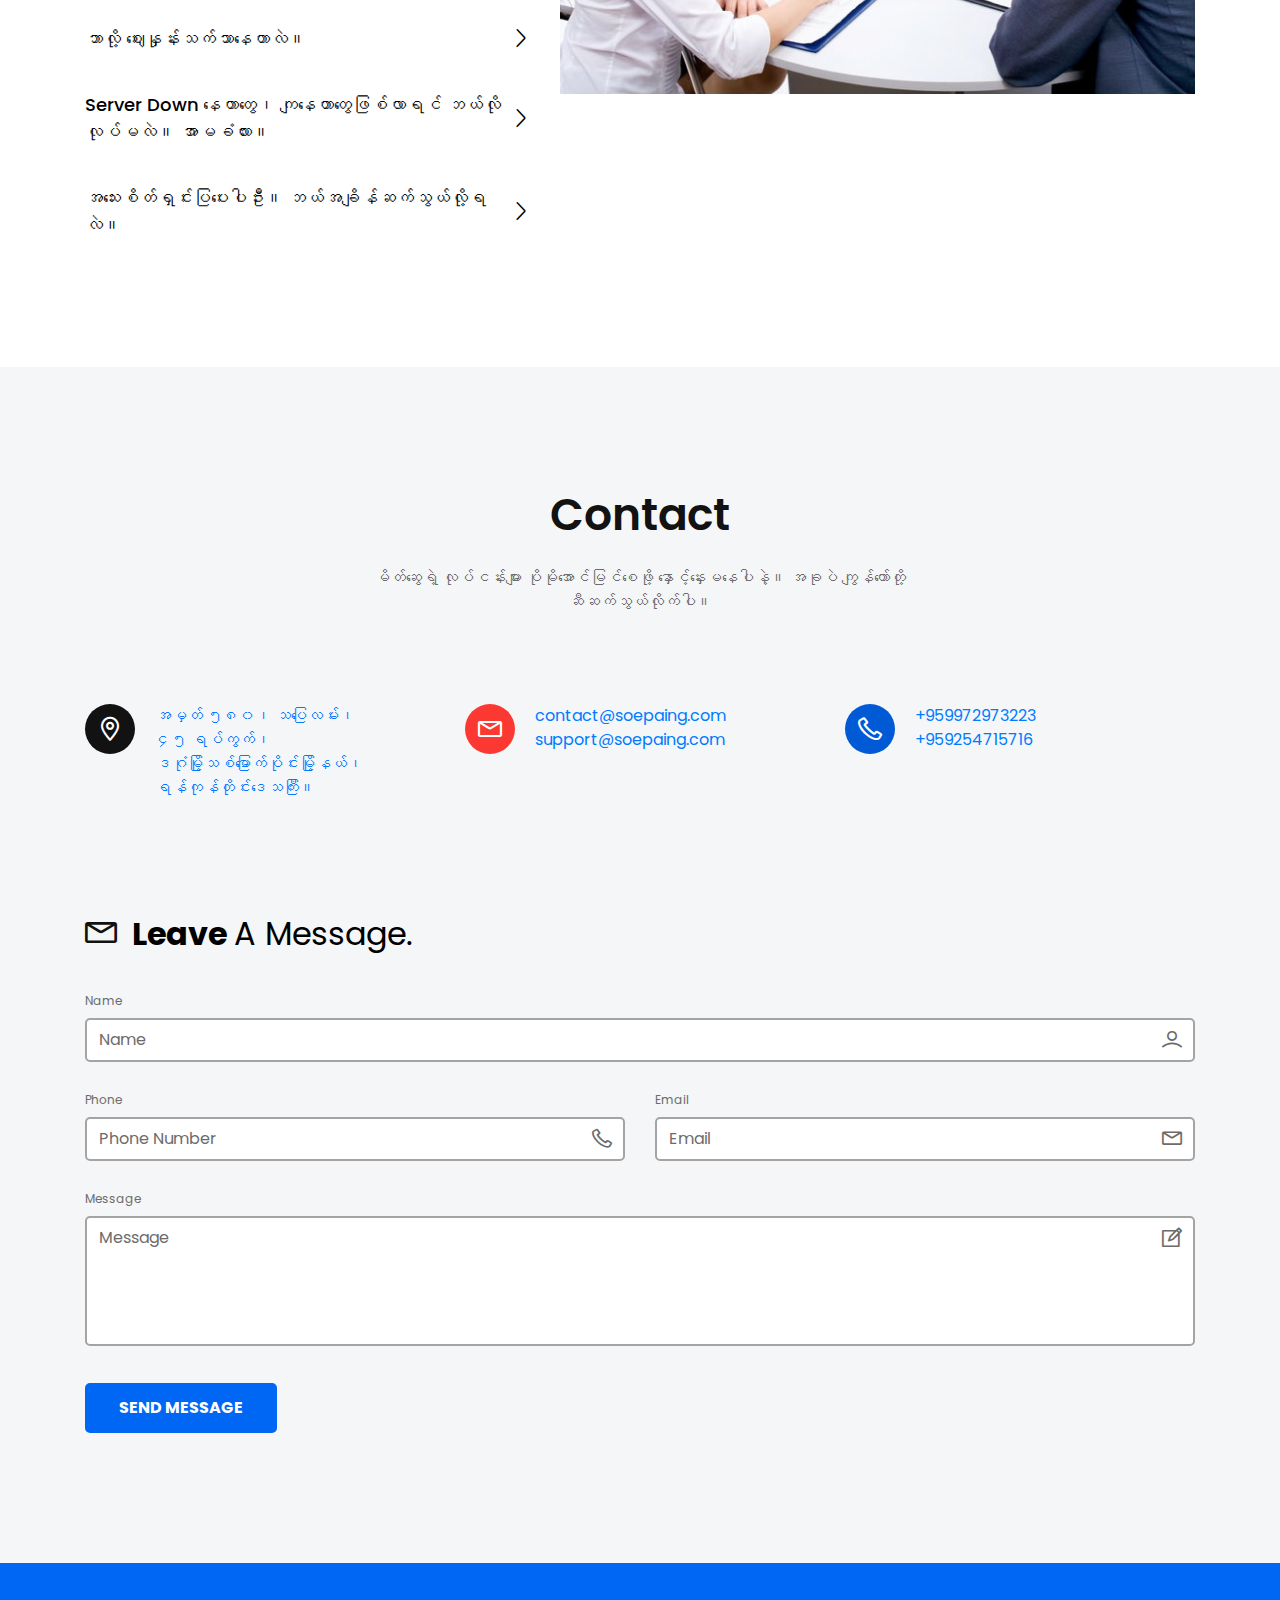
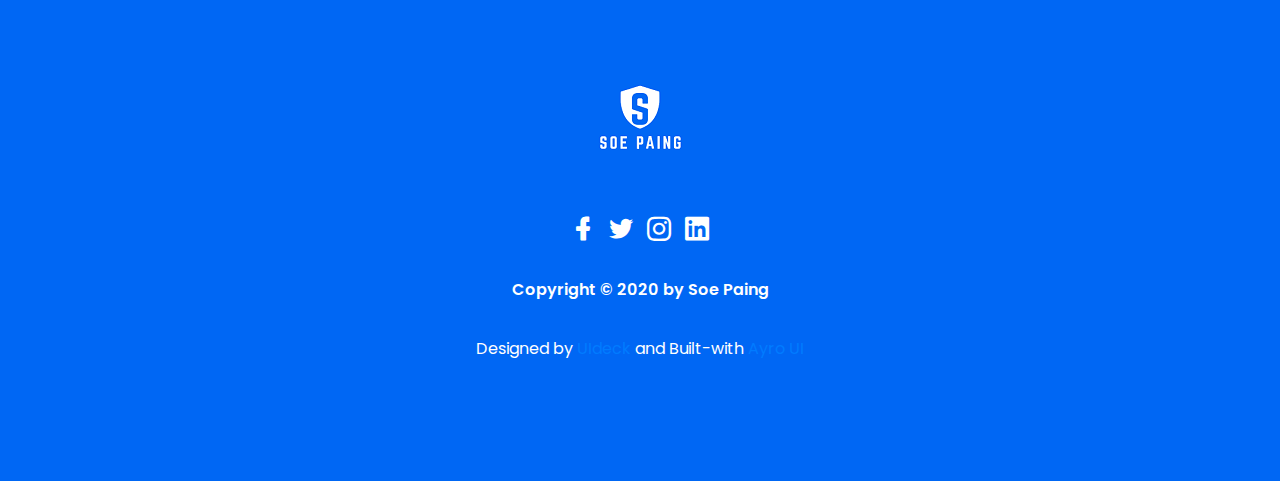
==== commit 7e0a045e: "any" ====
--- a/index.html
+++ b/index.html
@@ -532,8 +532,8 @@
                 <div class="col-lg-12">
                     <div class="contact-wrapper form-style-two pt-115">
                         <h4 class="contact-title pb-10"><i class="lni lni-envelope"></i> Leave <span>A Message.</span></h4>
-
-                        <form id="contact-form" class="gform" method="post" action="https://script.google.com/macros/s/AKfycbwsNo0k6tTPgHn6nwrxKrJvicMrZjaPw-DuYo_q/exec">
+			<!-- https://script.google.com/macros/s/AKfycbwsNo0k6tTPgHn6nwrxKrJvicMrZjaPw-DuYo_q/exec -->
+                        <form id="contact-form" class="gform" method="post" action="">
                             <div class="row">
                                 <div class="col-md-12">
                                     <div class="form-input mt-25">
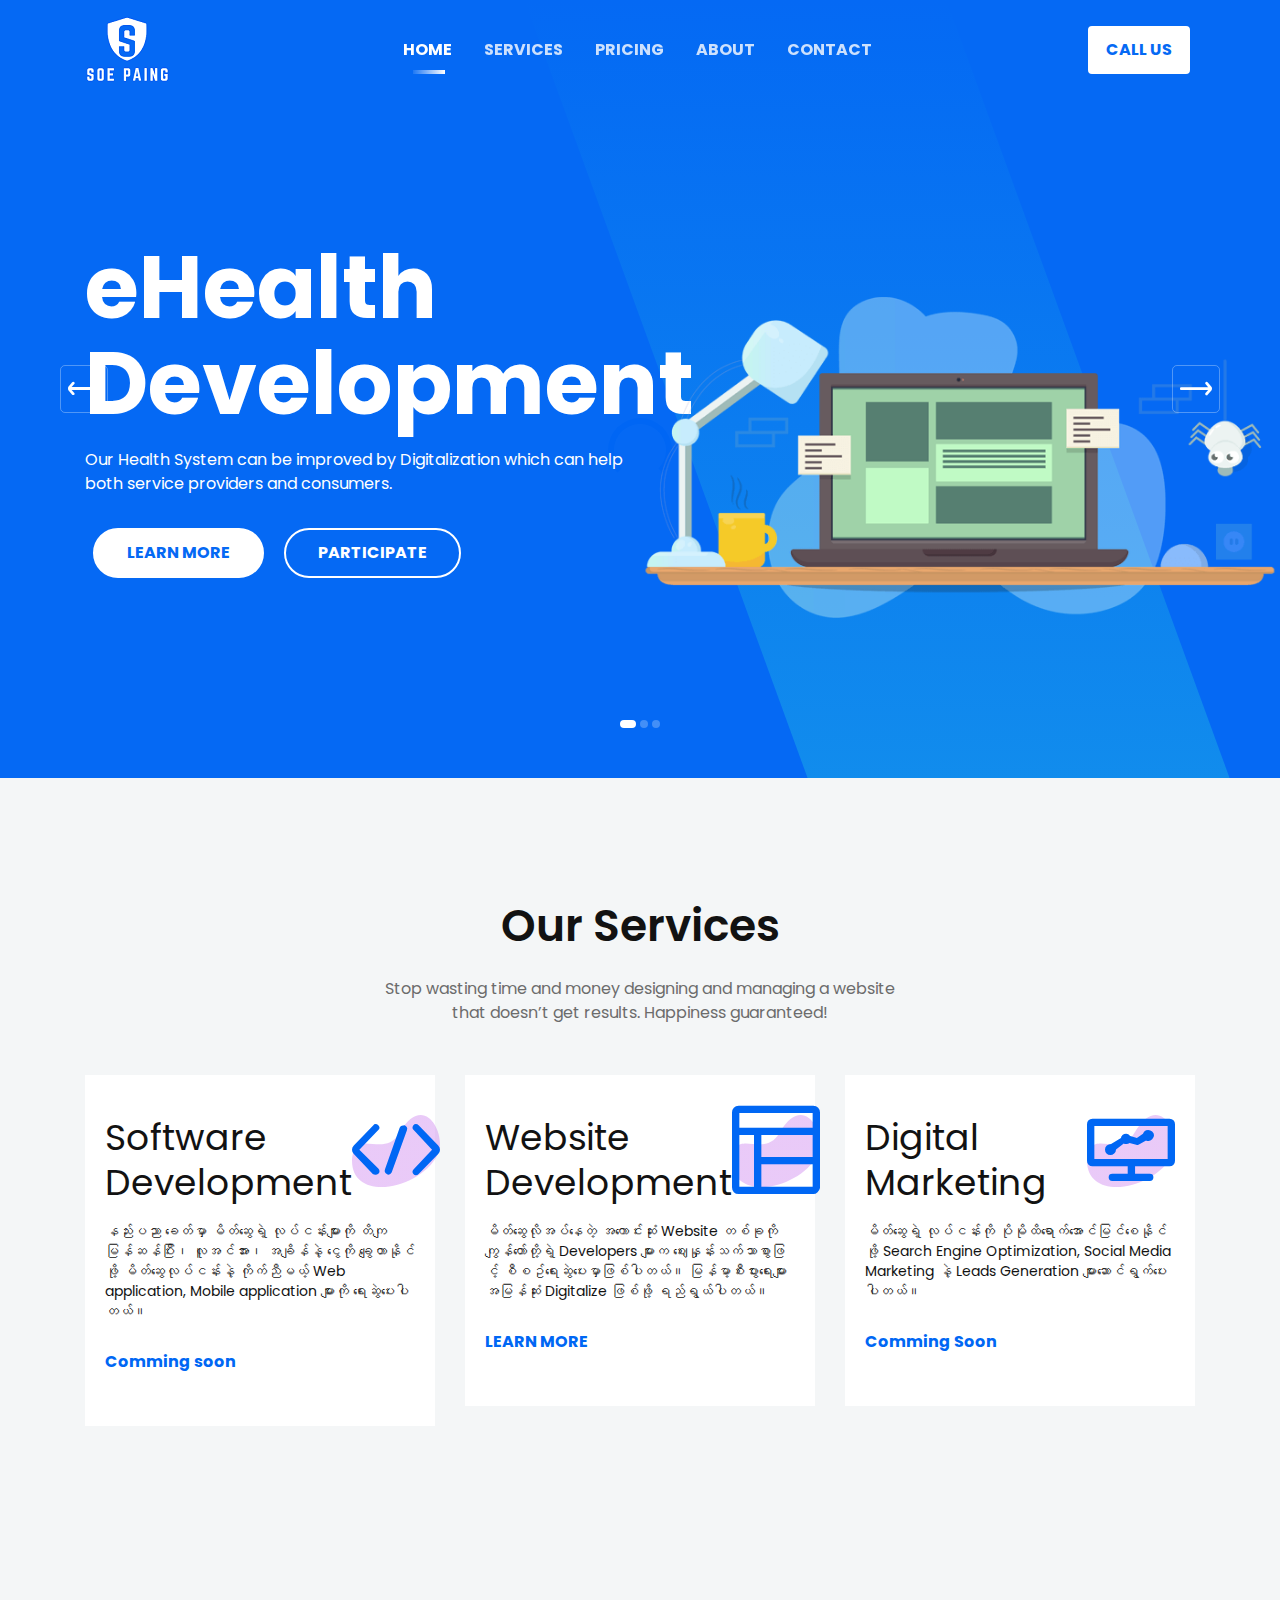
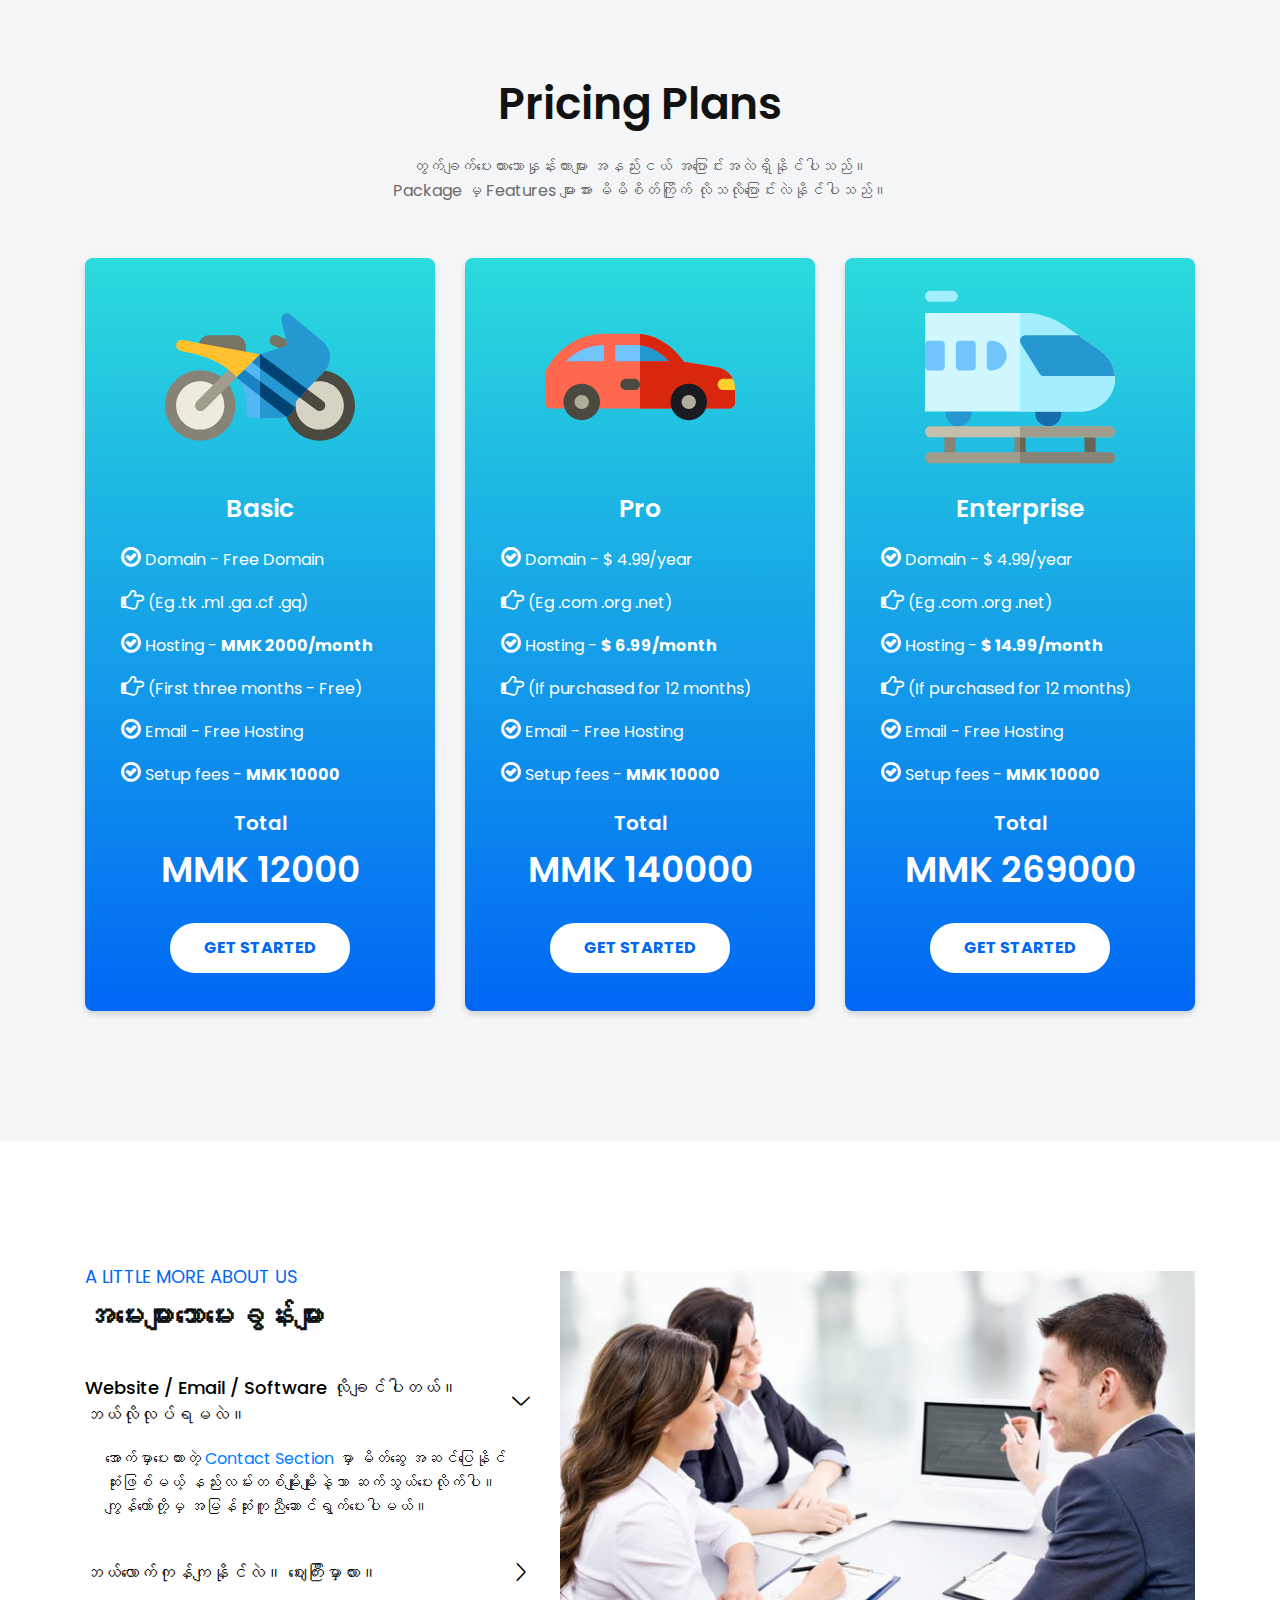
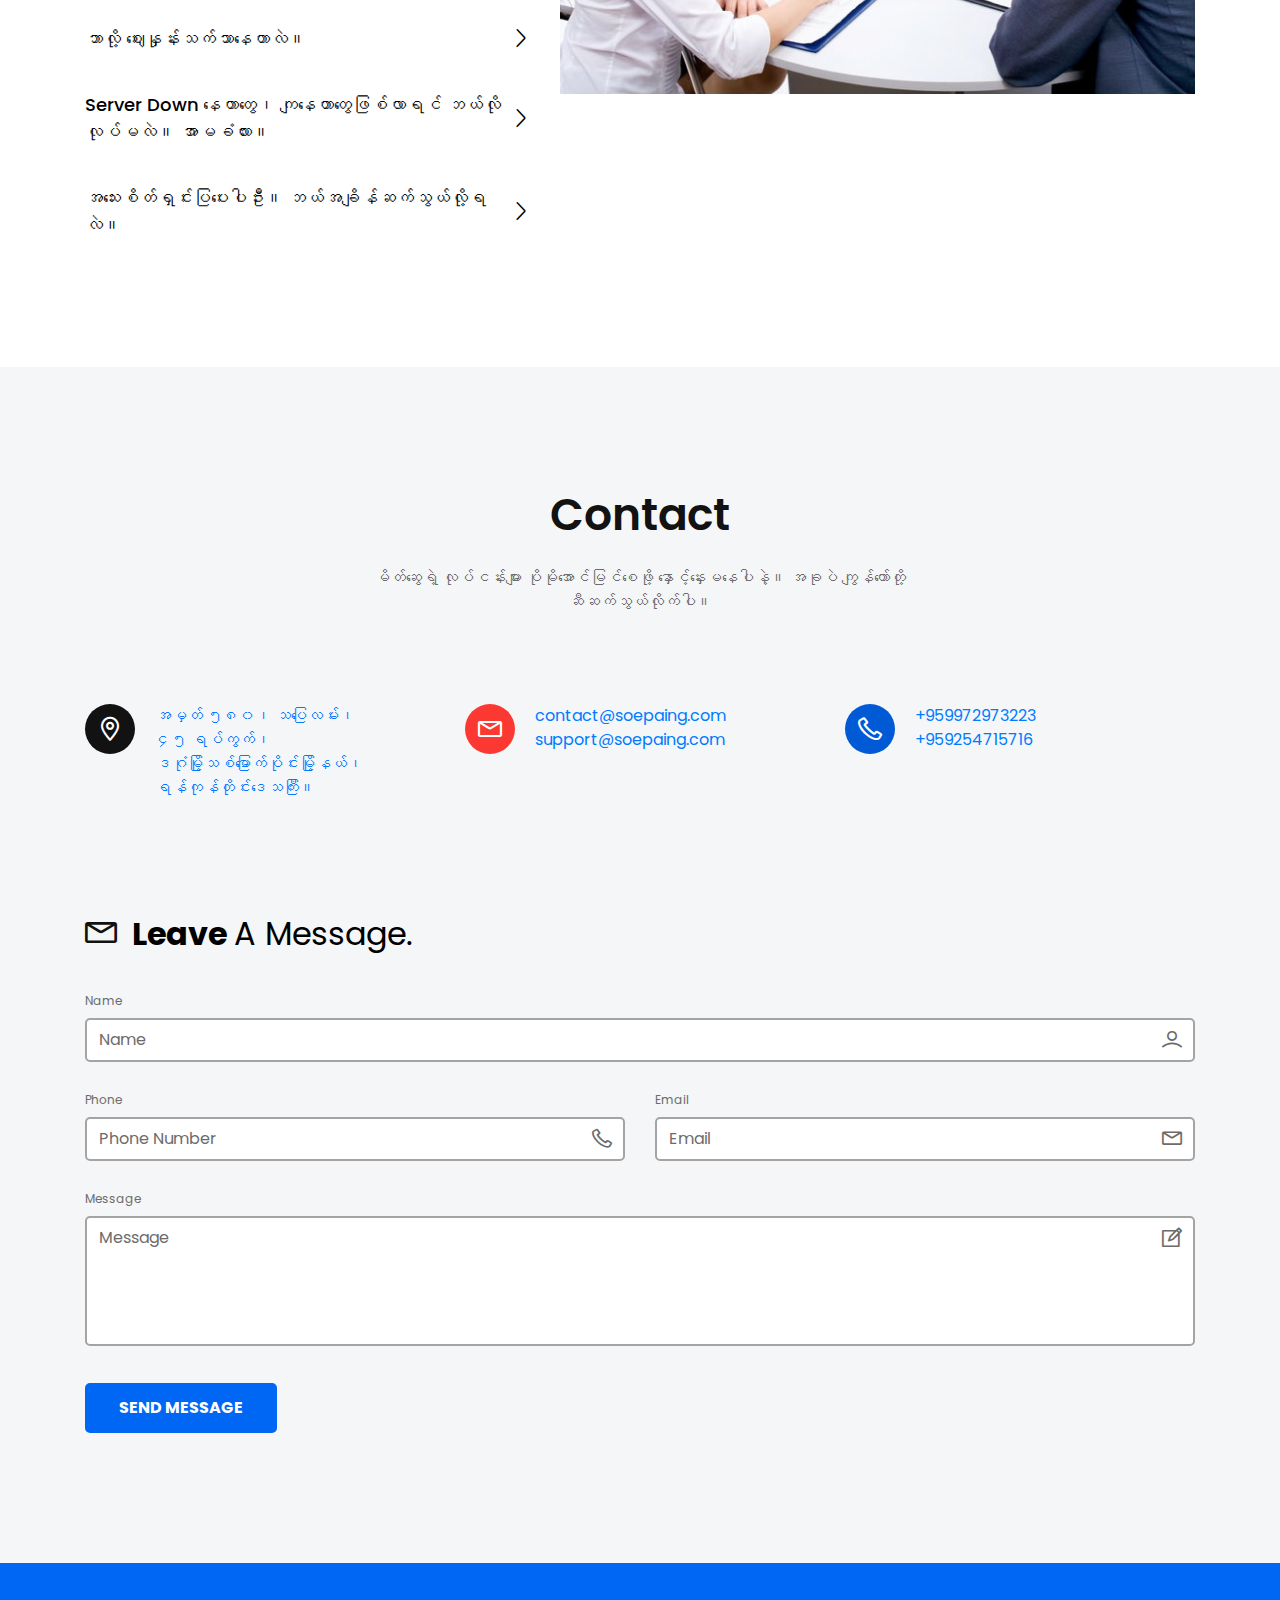
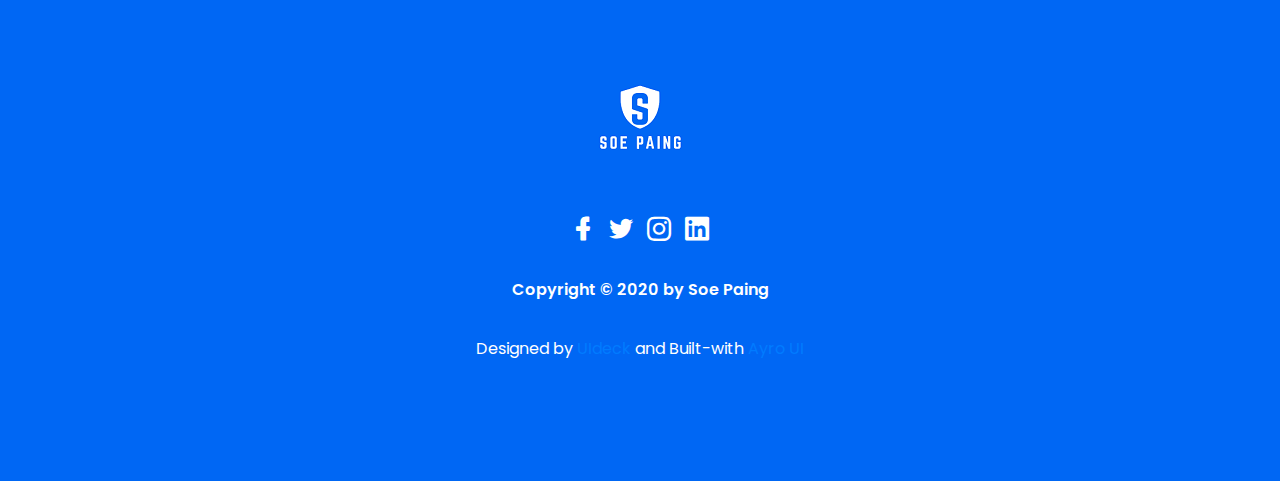
==== commit 46f7472a: "any" ====
--- a/index.html
+++ b/index.html
@@ -4,7 +4,7 @@
 <head>
     <meta charset="utf-8">
 
-    <!--====== Title ======-->
+    <!--====== Titl ======-->
     <title>Soe Paing | Service for Public</title>
 
     <meta name="description" content="">
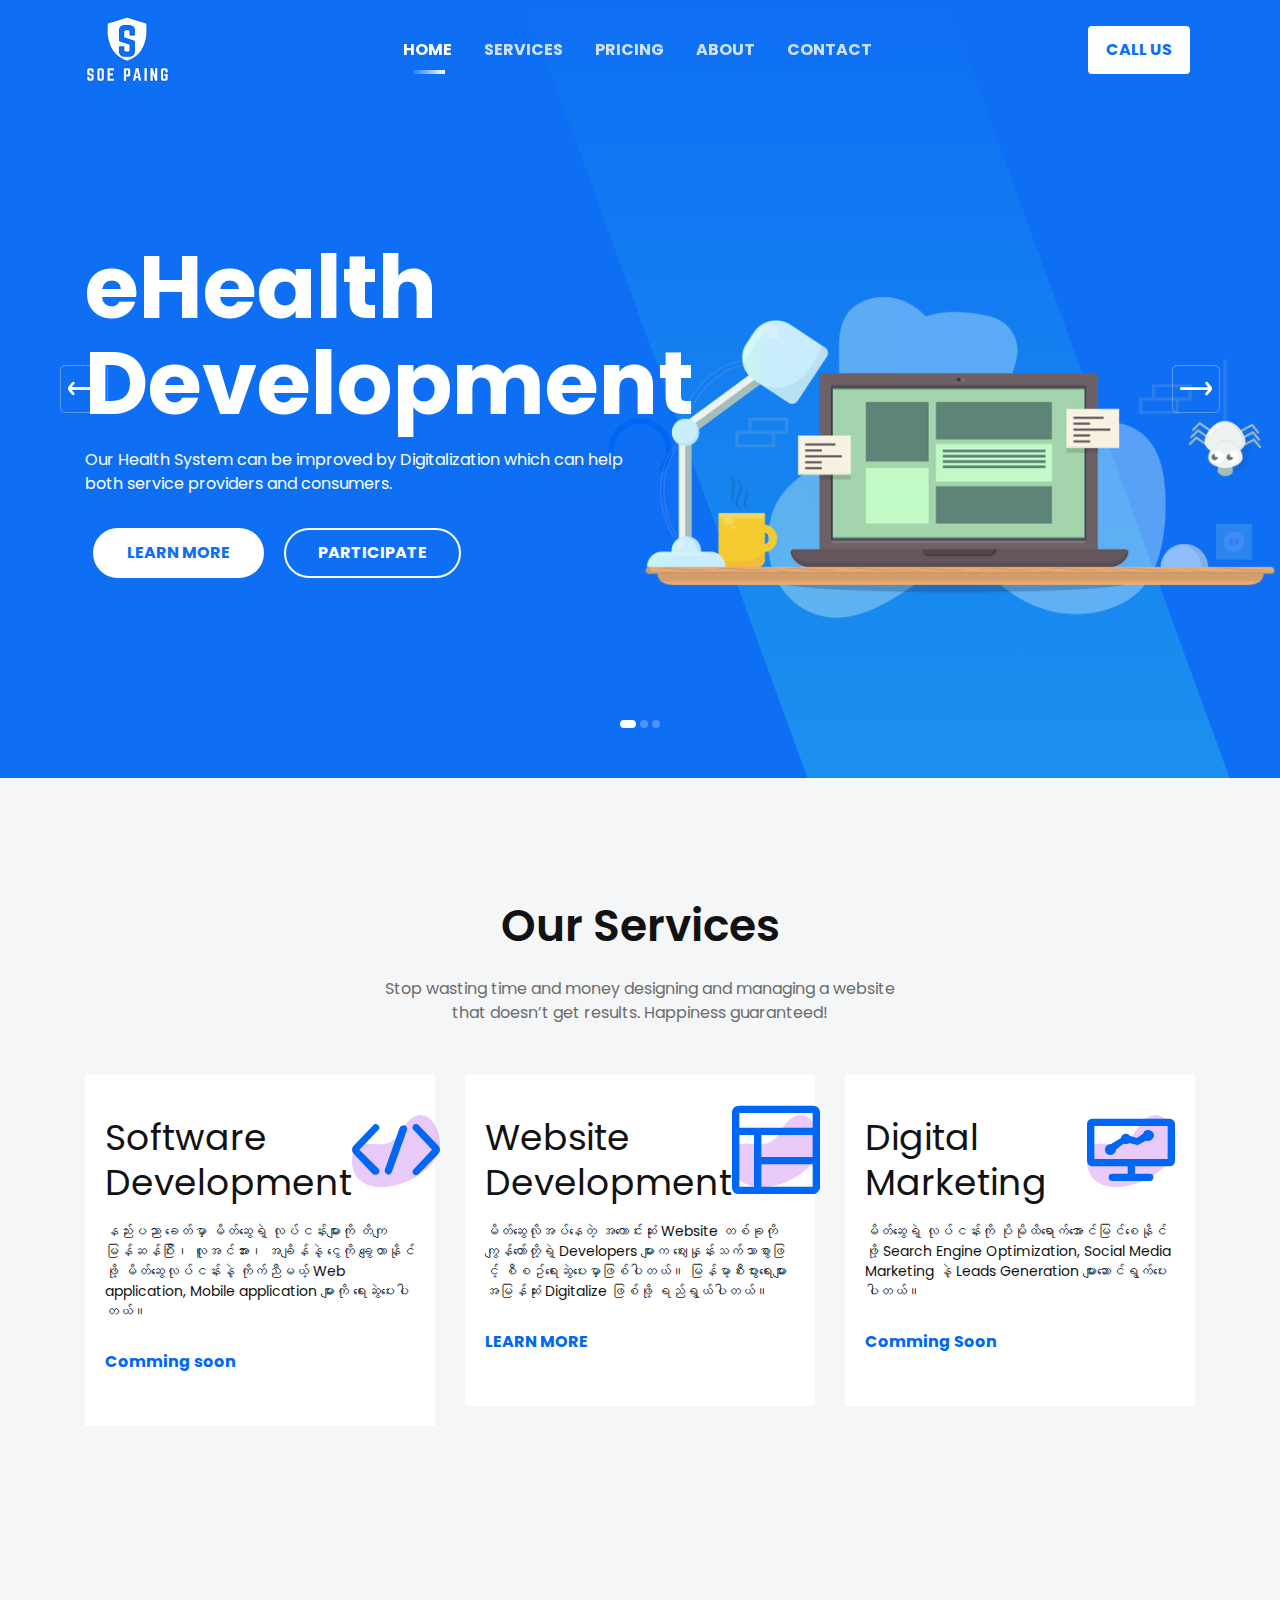
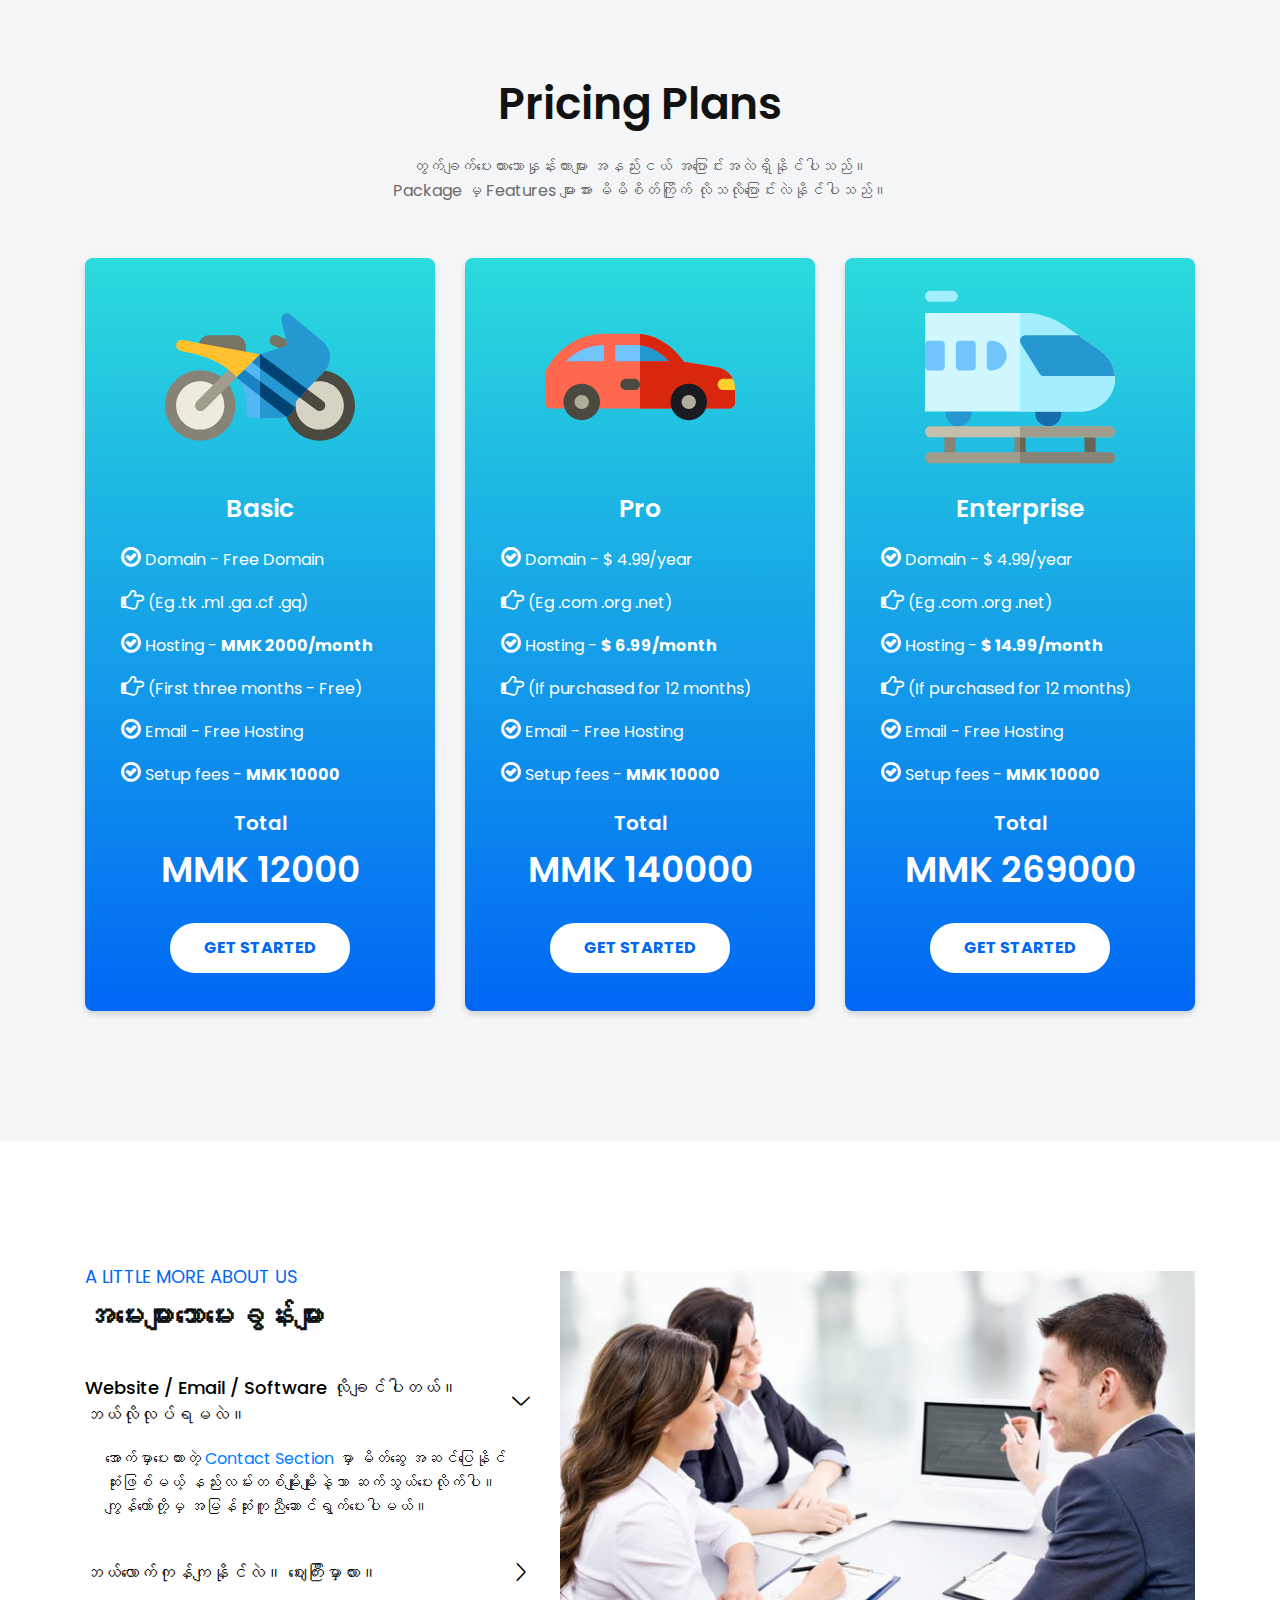
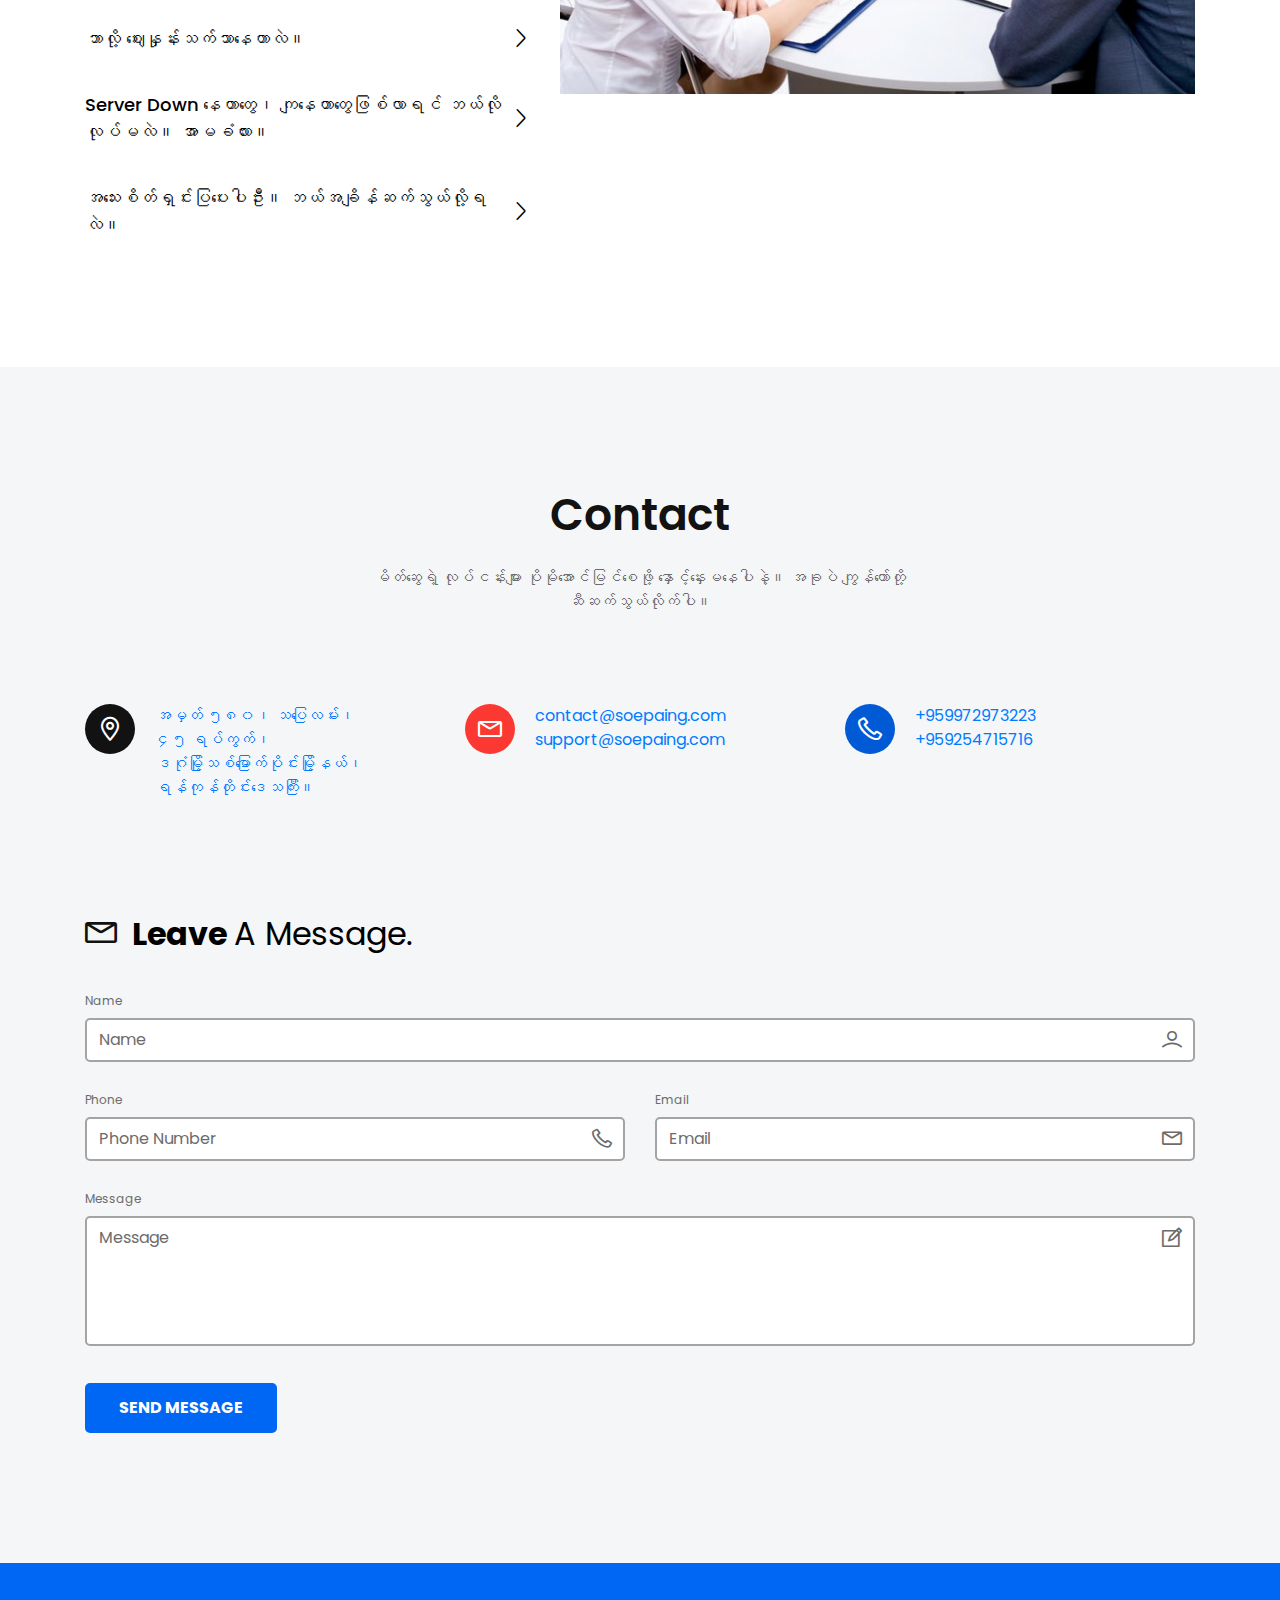
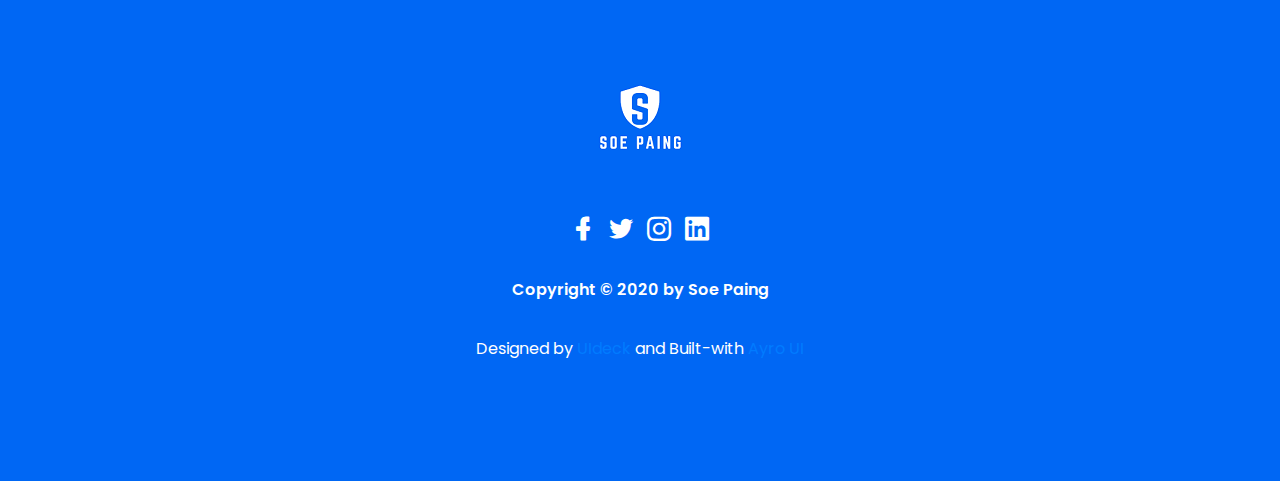
==== commit b6f86ea1: "home to Home" ====
--- a/index.html
+++ b/index.html
@@ -109,7 +109,7 @@
 
                         <div class="collapse navbar-collapse sub-menu-bar" id="navbarTwo">
                             <ul class="navbar-nav m-auto">
-                                <li class="nav-item active"><a class="page-scroll" href="#home">home</a></li>
+                                <li class="nav-item active"><a class="page-scroll" href="#home">Home</a></li>
                                 <li class="nav-item"><a class="page-scroll" href="#services">Services</a></li>
                                 <li class="nav-item"><a class="page-scroll" href="#pricing">Pricing</a></li>
                                 <li class="nav-item"><a class="page-scroll" href="#about">About</a></li>
